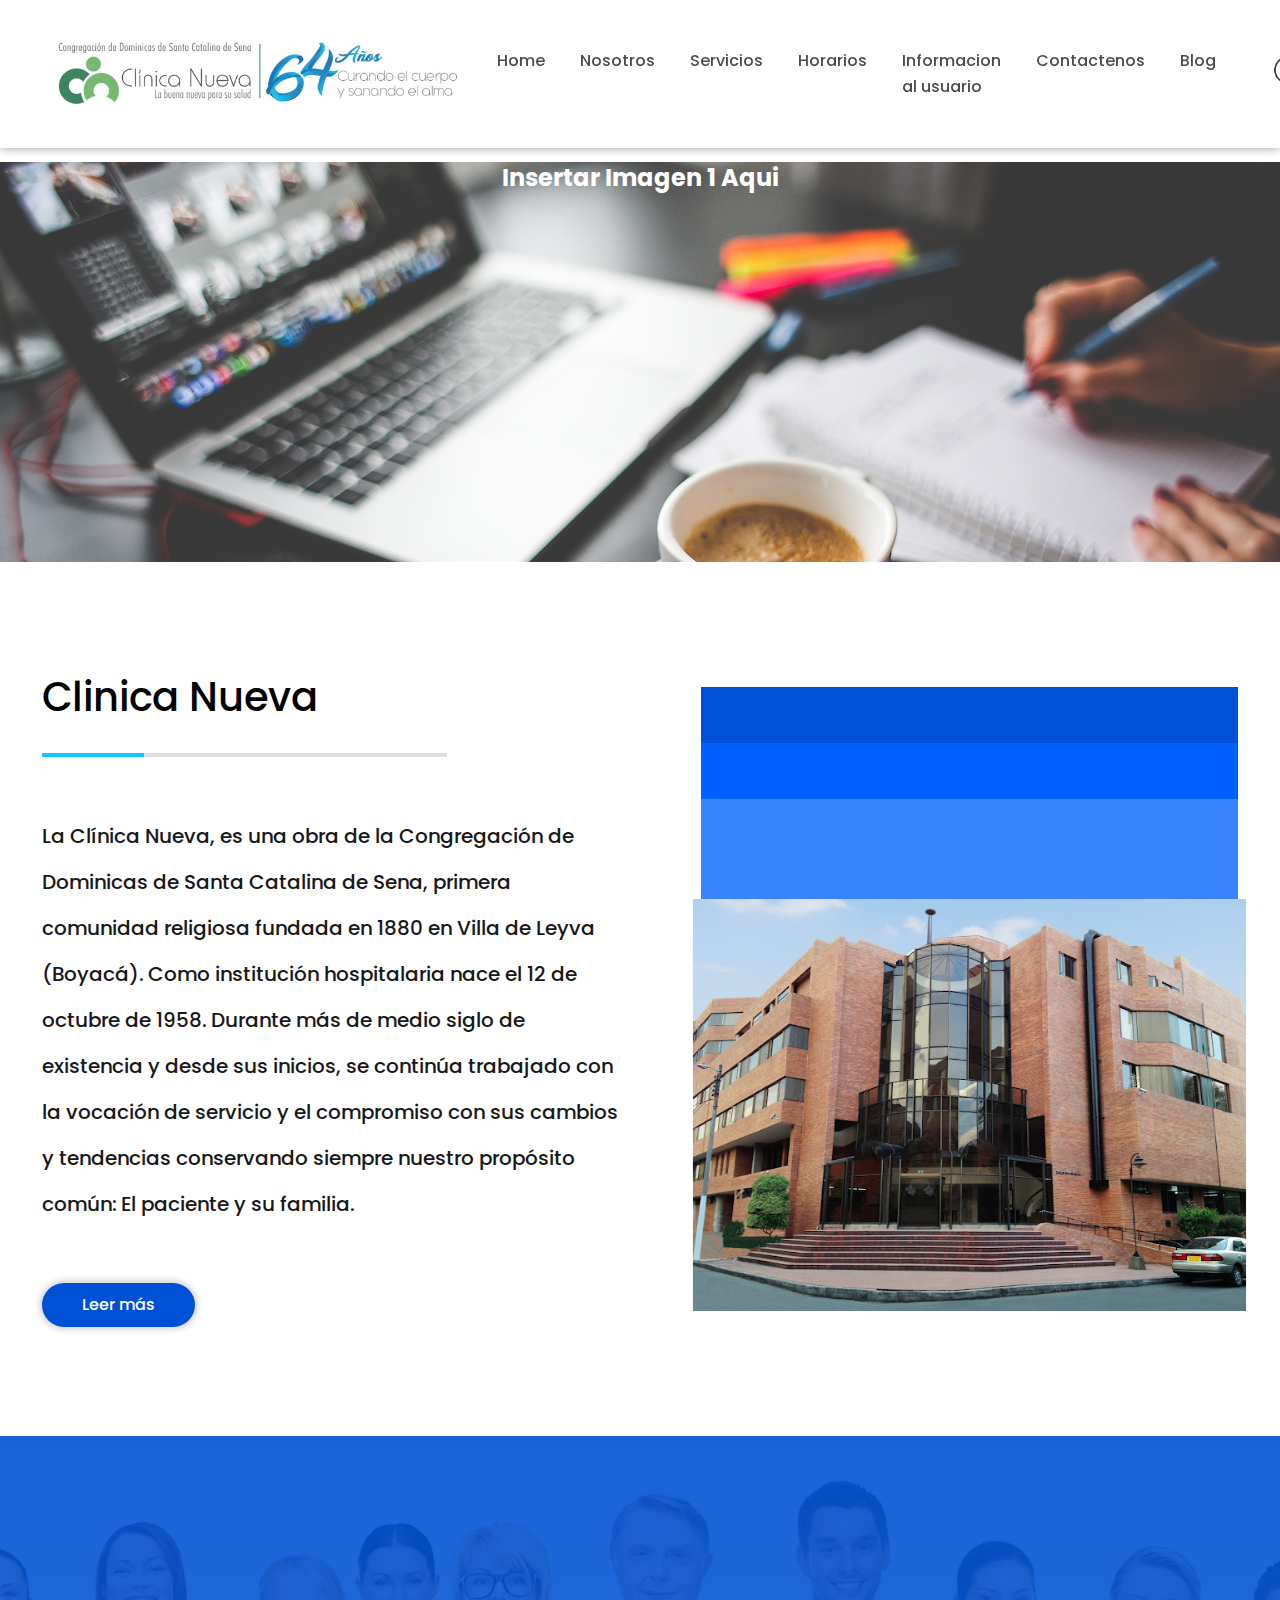
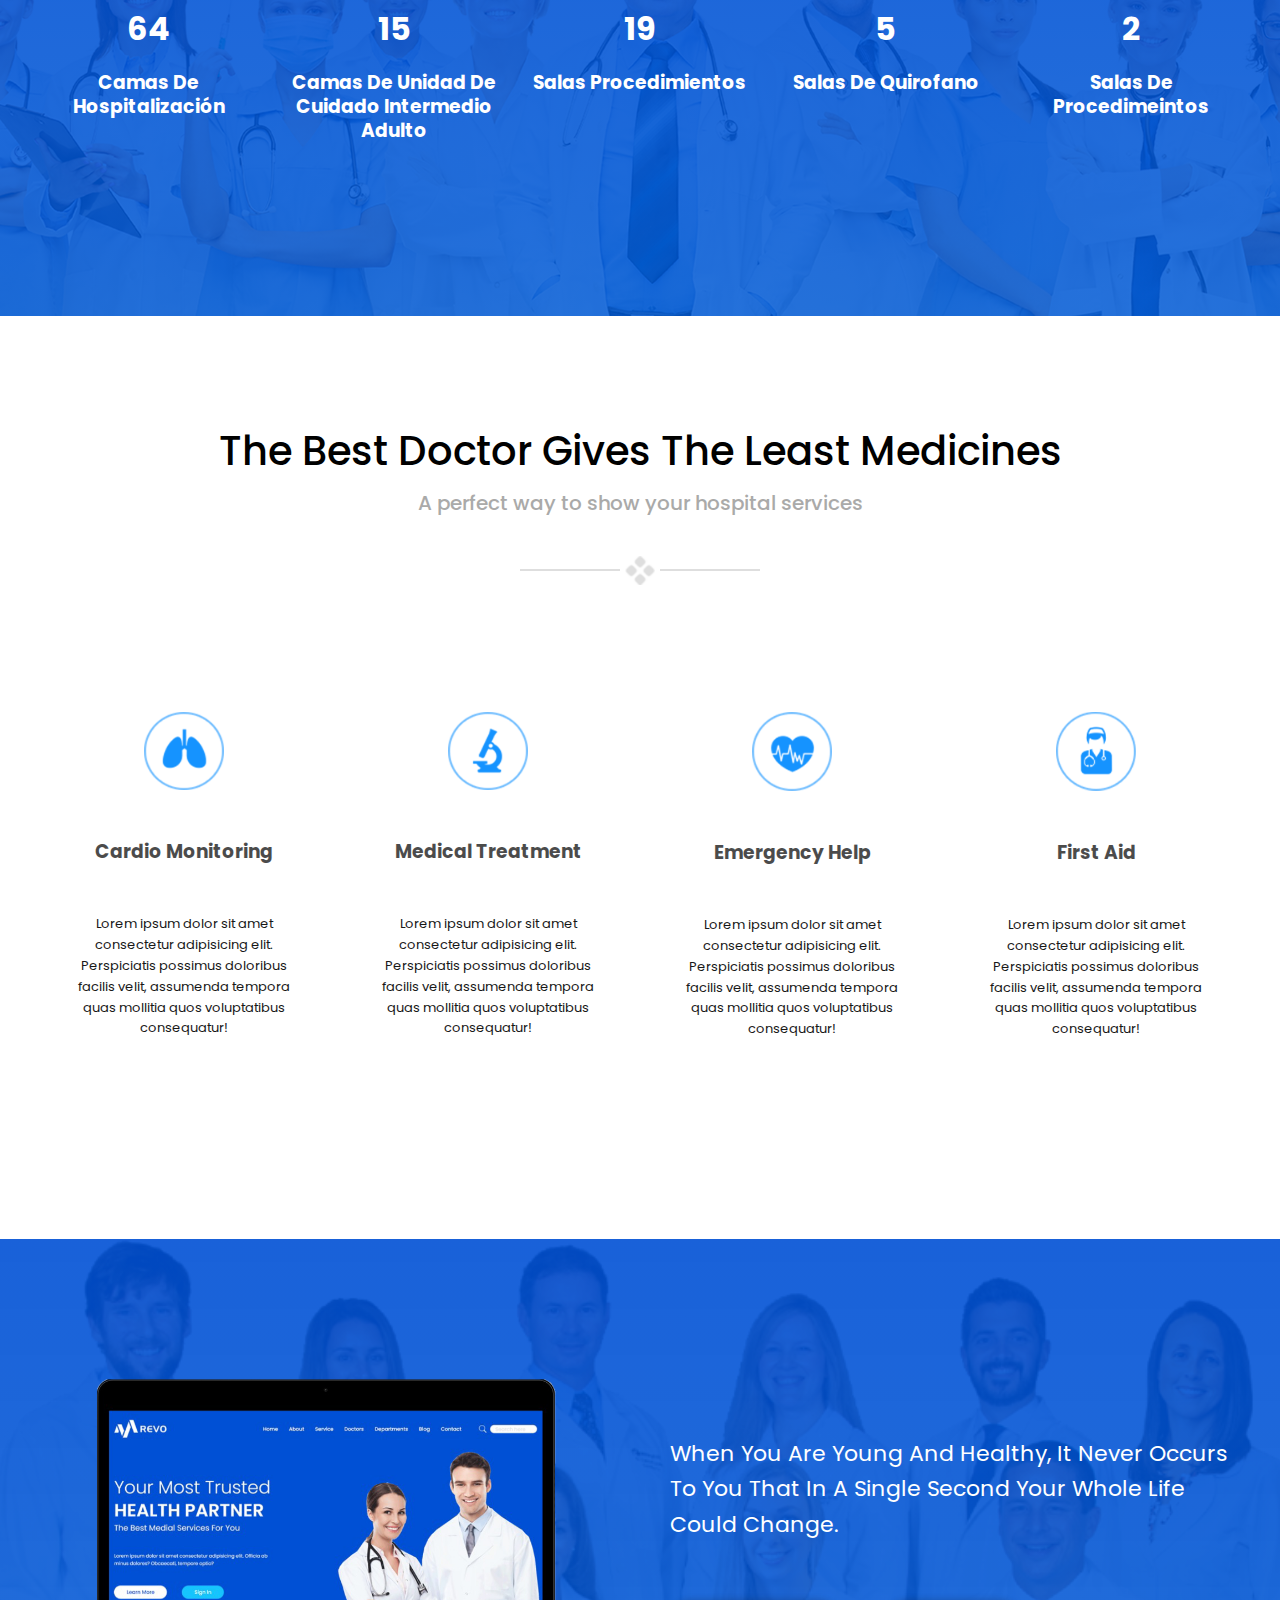
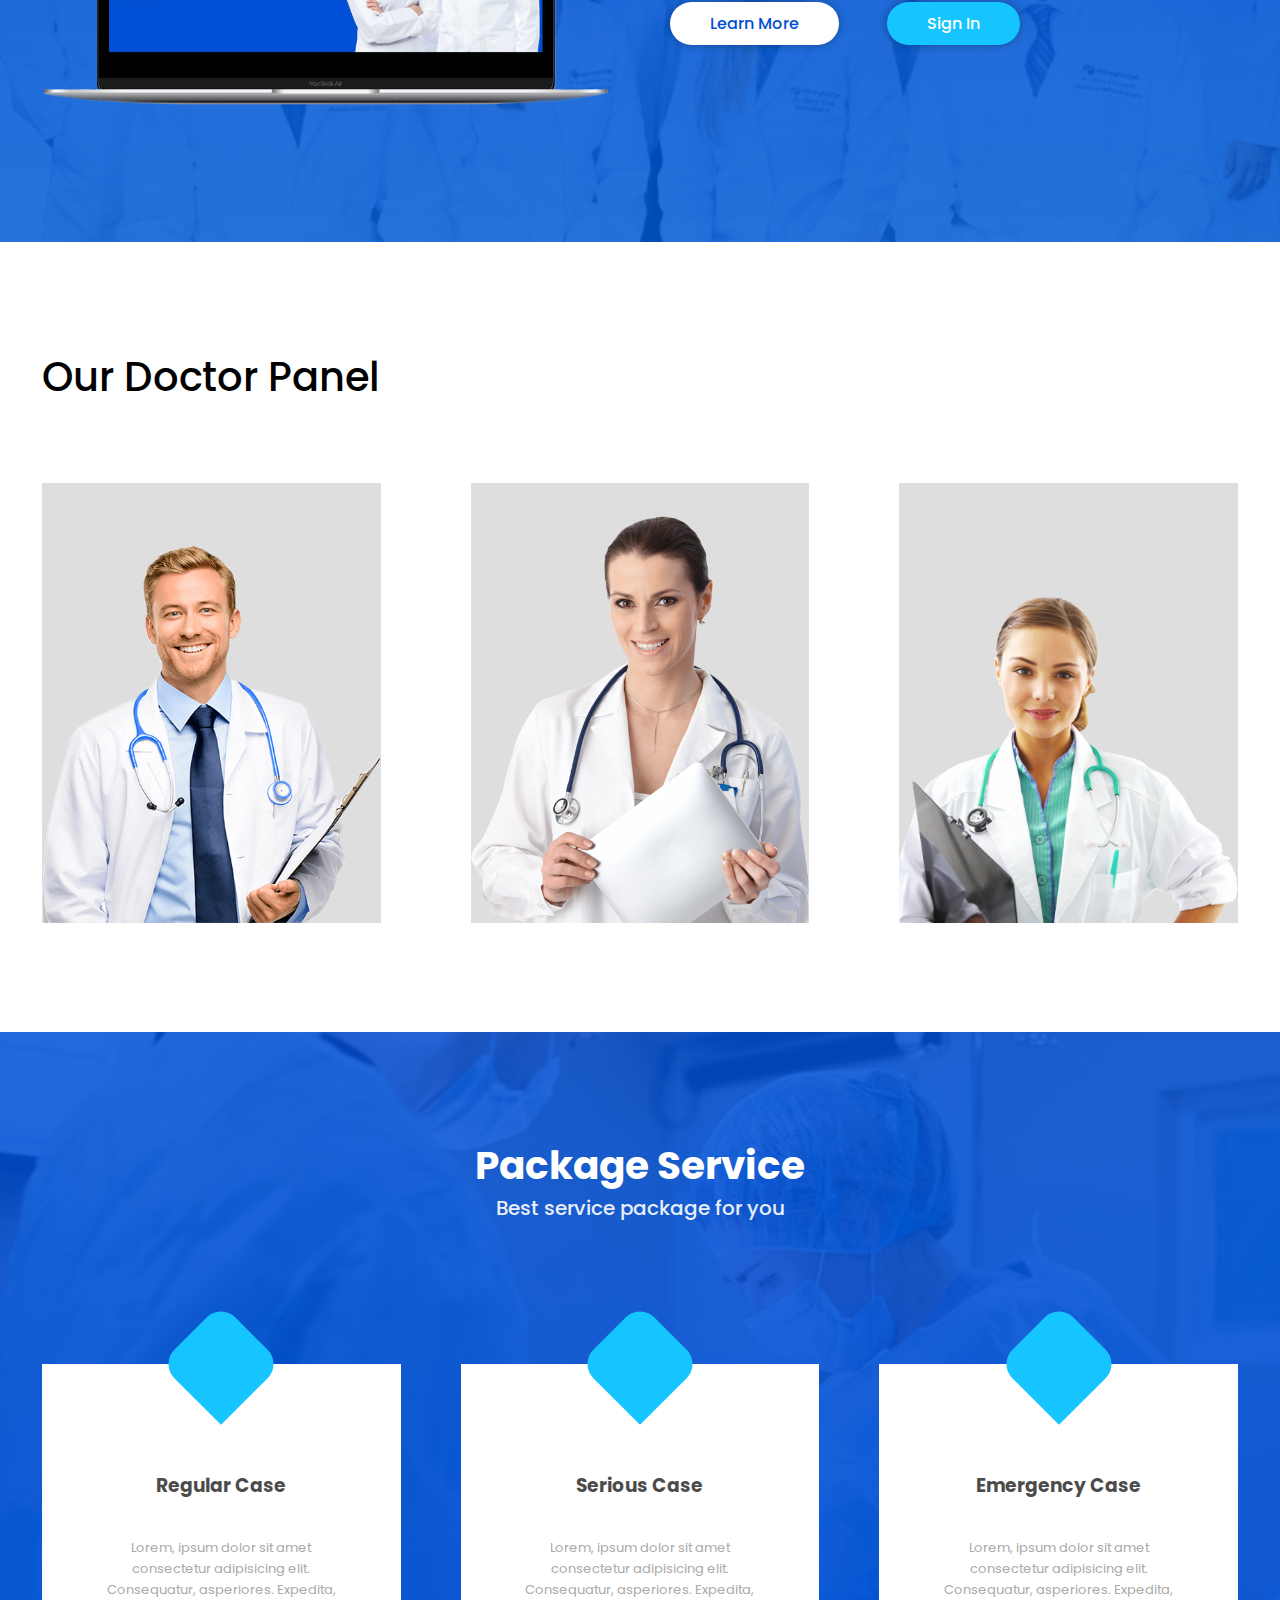
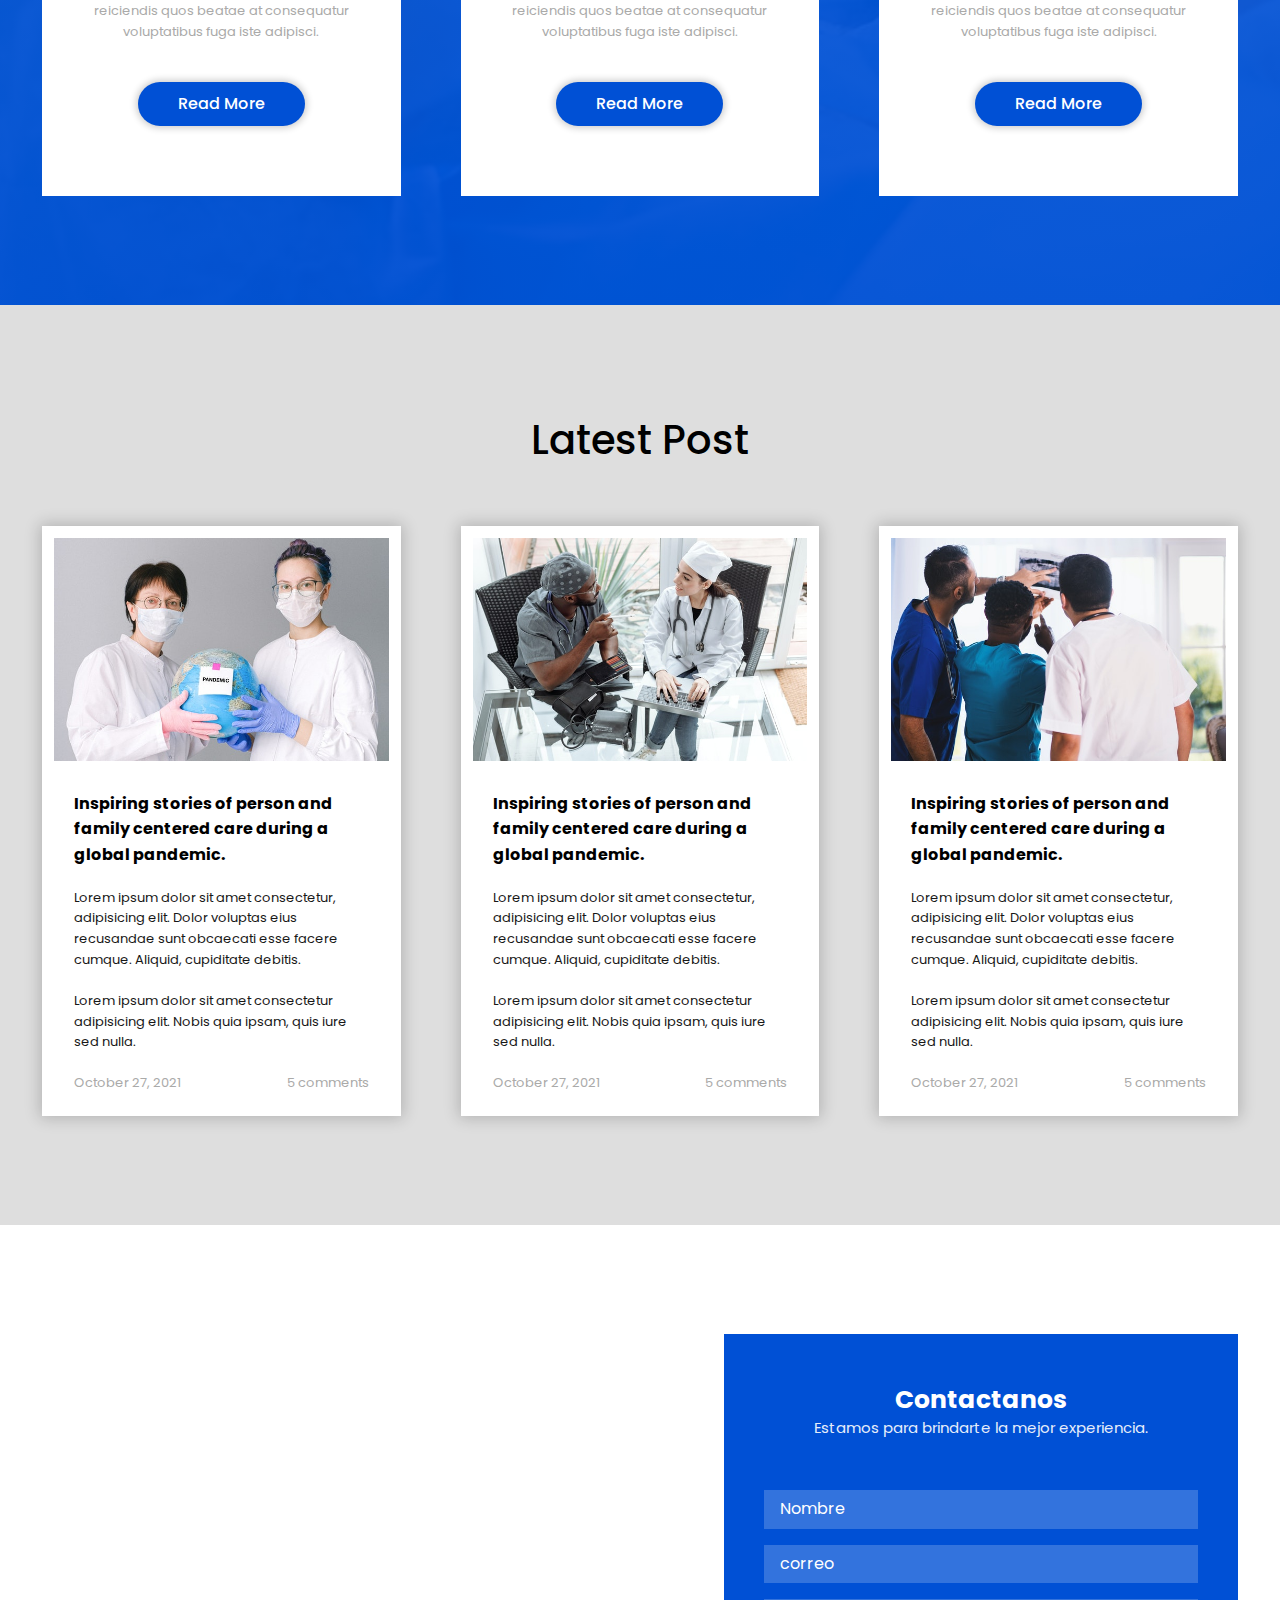
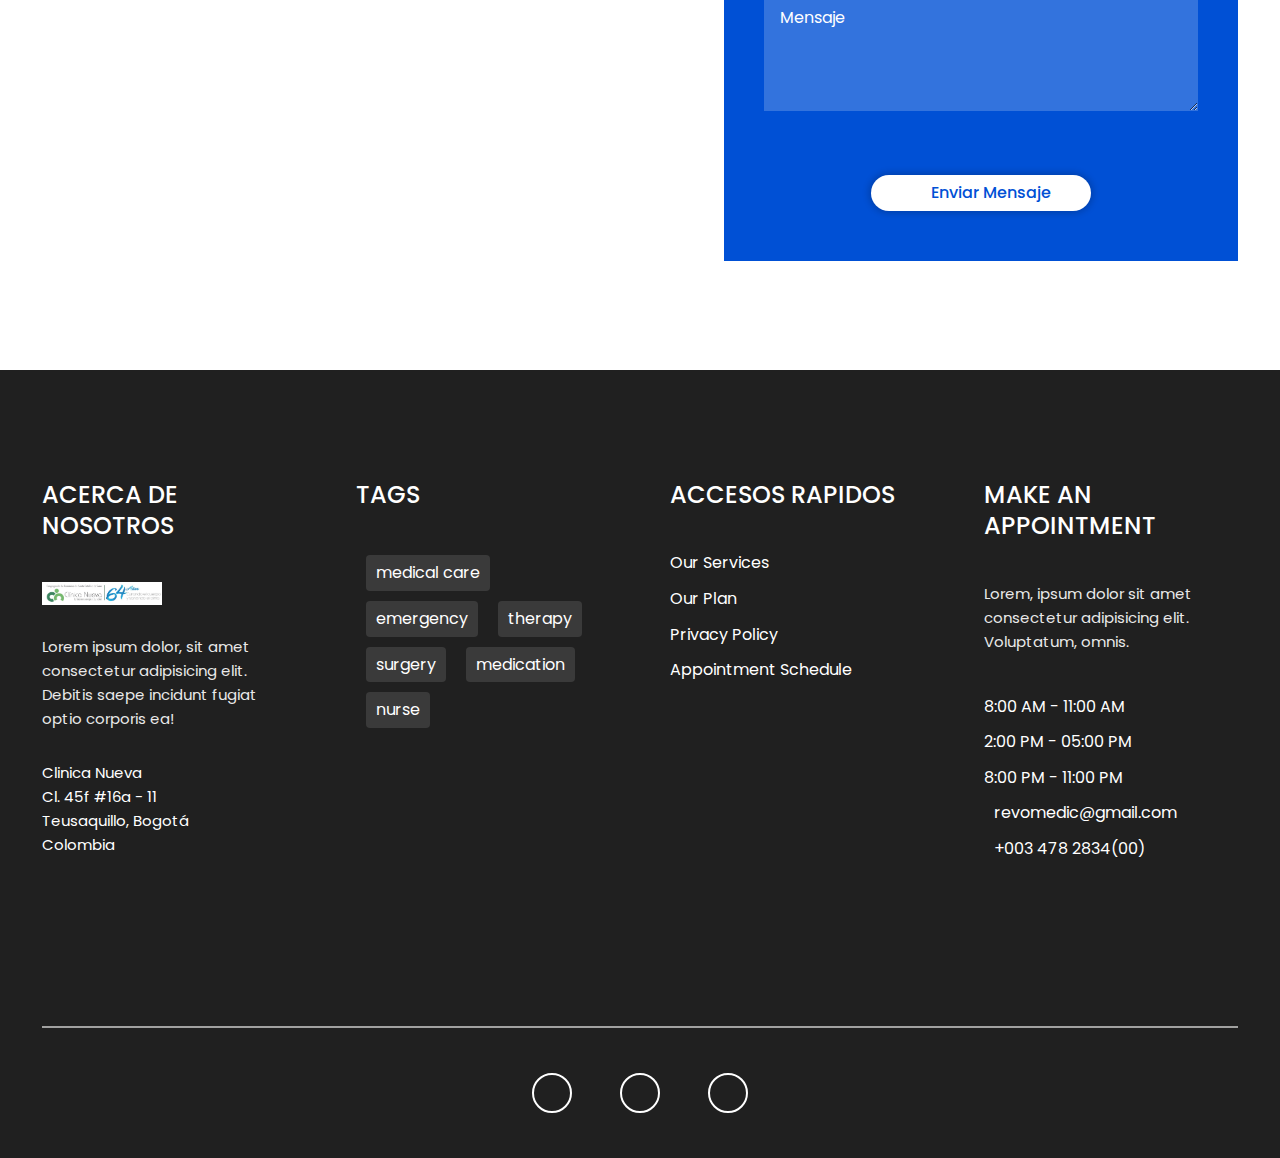
==== index.html @ 18e38b53 "0.2" ====
<!DOCTYPE html>
<html lang="en">

<head>
    <meta charset="UTF-8">
    <meta http-equiv="X-UA-Compatible" content="IE=edge">
    <meta name="viewport" content="width=device-width, initial-scale=1.0">
    <title>Clinica Nueva</title>
    <!-- Fuentes -->
    <link rel="stylesheet" href="https://cdnjs.cloudflare.com/ajax/libs/font-awesome/6.0.0-beta2/css/all.min.css"
        integrity="sha512-YWzhKL2whUzgiheMoBFwW8CKV4qpHQAEuvilg9FAn5VJUDwKZZxkJNuGM4XkWuk94WCrrwslk8yWNGmY1EduTA=="
        crossorigin="anonymous" referrerpolicy="no-referrer" />
    <!-- normalize css -->
    <link rel="stylesheet" href="css/normalize.css">
    <!-- custom css -->
    <link rel="stylesheet" href="css/main.css">
</head>

<body>


    <!-- header -->
    <header class="header bg-white">

        <nav class="navbar bg-white">
            <div class="container flex">
                <a href="index.html" class="navbar-brand">
                    <img src="images/logo.png" alt="Logo Clinica">
                </a>
                <button type="button" class="navbar-show-btn">
                    <img src="images/ham-menu-icon.png">
                </button>

                <div class="navbar-collapse bg-blue">
                    <button type="button" class="navbar-hide-btn">
                        <svg xmlns="http://www.w3.org/2000/svg" class="icon icon-tabler icon-tabler-axis-x" width="60" height="60" viewBox="0 0 24 24" stroke-width="1.5" stroke="#ffffff" fill="none" stroke-linecap="round" stroke-linejoin="round">
                            <path stroke="none" d="M0 0h24v24H0z" fill="none"/>
                            <path d="M4 13v.01" />
                            <path d="M4 9v.01" />
                            <path d="M4 5v.01" />
                            <path d="M17 20l3 -3l-3 -3" />
                            <path d="M4 17h16" />
                          </svg>
                    </button>
                    <ul class="navbar-nav">
                        <li class="nav-item">
                            <a href="#" class="nav-link">Home</a>
                        </li>
                        <li class="nav-item">
                            <a href="#" class="nav-link">Nosotros</a>
                        </li>
                        <li class="nav-item">
                            <a href="#" class="nav-link">Servicios</a>
                        </li>
                        <li class="nav-item">
                            <a href="#" class="nav-link">Horarios</a>
                        </li>
                        <li class="nav-item">
                            <a href="#" class="nav-link">Informacion al usuario</a>
                        </li>
                        <li class="nav-item">
                            <a href="#" class="nav-link">Contactenos</a>
                        </li>
                        <li class="nav-item">
                            <a href="#" class="nav-link">Blog</a>
                        </li>
                    </ul>
                    <div class="search-bar">
                        <form>
                            <div class="search-bar-box flex">
                                <span class="search-icon flex">
                                    <img src="images/search-icon-dark.png">
                                </span>
                                <input type="search" class="search-control" placeholder="Buscar">
                            </div>
                        </form>
                    </div>
                </div>
            </div>
        </nav>

        <div class="header-inner text-white text-center">
            <div id="slider">
                <div id="contenedor_s">
                    <div id="imagen1">
                        <div class="fondo-slider"></div>
                        <h2>Insertar imagen 1 aqui</h2>
                    </div>
                    <div id="imagen2">
                        <div class="fondo-slider"></div>
                        <h2>Insertar imagen 2 aqui</h2>
                    </div>
                    <div id="imagen3">
                        <div class="fondo-slider"></div>
                        <h2>Insertar imagen 3 aqui</h2>
                    </div>
                </div>
            </div>
        </div>
    </header>
    <!-- end of header -->

    <main>
        <!-- about section -->
        <section id="about" class="about py">
            <div class="about-inner">
                <div class="container grid">
                    <div class="about-left text-center">
                        <div class="section-head">
                            <h2>Clinica Nueva</h2>
                            <div class="border-line"></div>
                        </div>
                        <p class="text text-lg">La Clínica Nueva, es una obra de la Congregación de Dominicas de Santa
                            Catalina de Sena, primera comunidad religiosa fundada en 1880 en Villa de Leyva (Boyacá).
                            Como institución hospitalaria nace el 12 de octubre de 1958. Durante más de medio siglo de
                            existencia y desde sus inicios, se continúa trabajado con la vocación de servicio y el
                            compromiso con sus cambios y tendencias conservando siempre nuestro propósito común: El
                            paciente y su familia.</p>
                        <a href="#" class="btn btn-blue">Leer más</a>
                    </div>
                    <div class="about-right flex">
                        <div class="img">
                            <img src="images/clinicafoto.jpg">
                        </div>
                    </div>
                </div>
            </div>
        </section>
        <!-- end of about section -->

        <!-- banner one -->
        <section id="banner-one" class="banner-one text-center">
            <div class="info-capacidad container text-white grid">
                <div>
                    <h1>64</h1>
                    <h3>Camas de hospitalización</h3>
                </div>
                <div>
                    <h1>15</h1>
                    <h3>Camas de unidad de cuidado intermedio adulto</h3>
                </div>
                <div>
                    <h1>19</h1>
                    <h3>Salas procedimientos</h3>
                </div>
                <div>
                    <h1>5</h1>
                    <h3>Salas de quirofano</h3>
                </div>
                <div>
                    <h1>2</h1>
                    <h3>Salas de procedimeintos</h3>
                </div>

            </div>
        </section>
        <!-- end of banner one -->

        <!-- services section -->
        <section id="services" class="services py">
            <div class="container">
                <div class="section-head text-center">
                    <h2 class="lead">The Best Doctor gives the least medicines</h2>
                    <p class="text text-lg">A perfect way to show your hospital services</p>
                    <div class="line-art flex">
                        <div></div>
                        <img src="images/4-dots.png">
                        <div></div>
                    </div>
                </div>
                <div class="services-inner text-center grid">
                    <article class="service-item">
                        <div class="icon">
                            <img src="images/service-icon-1.png">
                        </div>
                        <h3>Cardio Monitoring</h3>
                        <p class="text text-sm">Lorem ipsum dolor sit amet consectetur adipisicing elit. Perspiciatis
                            possimus doloribus facilis velit, assumenda tempora quas mollitia quos voluptatibus
                            consequatur!</p>
                    </article>

                    <article class="service-item">
                        <div class="icon">
                            <img src="images/service-icon-2.png">
                        </div>
                        <h3>Medical Treatment</h3>
                        <p class="text text-sm">Lorem ipsum dolor sit amet consectetur adipisicing elit. Perspiciatis
                            possimus doloribus facilis velit, assumenda tempora quas mollitia quos voluptatibus
                            consequatur!</p>
                    </article>

                    <article class="service-item">
                        <div class="icon">
                            <img src="images/service-icon-3.png">
                        </div>
                        <h3>Emergency Help</h3>
                        <p class="text text-sm">Lorem ipsum dolor sit amet consectetur adipisicing elit. Perspiciatis
                            possimus doloribus facilis velit, assumenda tempora quas mollitia quos voluptatibus
                            consequatur!</p>
                    </article>

                    <article class="service-item">
                        <div class="icon">
                            <img src="images/service-icon-4.png">
                        </div>
                        <h3>First Aid</h3>
                        <p class="text text-sm">Lorem ipsum dolor sit amet consectetur adipisicing elit. Perspiciatis
                            possimus doloribus facilis velit, assumenda tempora quas mollitia quos voluptatibus
                            consequatur!</p>
                    </article>
                </div>
            </div>
        </section>
        <!-- end of services section -->

        <!-- banner two section -->
        <section id="banner-two" class="banner-two text-center">
            <div class="container grid">
                <div class="banner-two-left">
                    <img src="images/banner-2-img.png">
                </div>
                <div class="banner-two-right">
                    <p class="lead text-white">When you are young and healthy, it never occurs to you that in a single
                        second your whole life could change.</p>
                    <div class="btn-group">
                        <a href="#" class="btn btn-white">Learn More</a>
                        <a href="#" class="btn btn-light-blue">Sign In</a>
                    </div>
                </div>
            </div>
        </section>
        <!-- end of banner two section -->

        <!-- doctors section -->
        <section id="doc-panel" class="doc-panel py">
            <div class="container">
                <div class="section-head">
                    <h2>Our Doctor Panel</h2>
                </div>

                <div class="doc-panel-inner grid">
                    <div class="doc-panel-item">
                        <div class="img flex">
                            <img src="images/doc-1.png" alt="doctor image">
                            <div class="info text-center bg-blue text-white flex">
                                <p class="lead">samuel goe</p>
                                <p class="text-lg">Medicine</p>
                            </div>
                        </div>
                    </div>

                    <div class="doc-panel-item">
                        <div class="img flex">
                            <img src="images/doc-2.png" alt="doctor image">
                            <div class="info text-center bg-blue text-white flex">
                                <p class="lead">elizabeth ira</p>
                                <p class="text-lg">Cardiology</p>
                            </div>
                        </div>
                    </div>

                    <div class="doc-panel-item">
                        <div class="img flex">
                            <img src="images/doc-3.png" alt="doctor image">
                            <div class="info text-center bg-blue text-white flex">
                                <p class="lead">tanya collins</p>
                                <p class="text-lg">Medicine</p>
                            </div>
                        </div>
                    </div>
                </div>
            </div>
        </section>
        <!-- end of doctors section -->

        <!-- package services section -->
        <section id="package-service" class="package-service py text-center">
            <div class="container">
                <div class="package-service-head text-white">
                    <h2>Package Service</h2>
                    <p class="text text-lg">Best service package for you</p>
                </div>
                <div class="package-service-inner grid">
                    <div class="package-service-item bg-white">
                        <div class="icon flex">
                            <i class="fas fa-phone fa-2x"></i>
                        </div>
                        <h3>Regular Case</h3>
                        <p class="text text-sm">Lorem, ipsum dolor sit amet consectetur adipisicing elit. Consequatur,
                            asperiores. Expedita, reiciendis quos beatae at consequatur voluptatibus fuga iste adipisci.
                        </p>
                        <a href="#" class="btn btn-blue">Read More</a>
                    </div>

                    <div class="package-service-item bg-white">
                        <div class="icon flex">
                            <i class="fas fa-calendar-alt fa-2x"></i>
                        </div>
                        <h3>Serious Case</h3>
                        <p class="text text-sm">Lorem, ipsum dolor sit amet consectetur adipisicing elit. Consequatur,
                            asperiores. Expedita, reiciendis quos beatae at consequatur voluptatibus fuga iste adipisci.
                        </p>
                        <a href="#" class="btn btn-blue">Read More</a>
                    </div>

                    <div class="package-service-item bg-white">
                        <div class="icon flex">
                            <i class="fas fa-comments fa-2x"></i>
                        </div>
                        <h3>Emergency Case</h3>
                        <p class="text text-sm">Lorem, ipsum dolor sit amet consectetur adipisicing elit. Consequatur,
                            asperiores. Expedita, reiciendis quos beatae at consequatur voluptatibus fuga iste adipisci.
                        </p>
                        <a href="#" class="btn btn-blue">Read More</a>
                    </div>
                </div>
            </div>
        </section>
        <!-- end of package services section -->

        <!-- posts section -->
        <section id="posts" class="posts py">
            <div class="container">
                <div class="section-head">
                    <h2>Latest Post</h2>
                </div>
                <div class="posts-inner grid">
                    <article class="post-item bg-white">
                        <div class="img">
                            <img src="images/post-1.jpg">
                        </div>
                        <div class="content">
                            <h4>Inspiring stories of person and family centered care during a global pandemic.</h4>
                            <p class="text text-sm">Lorem ipsum dolor sit amet consectetur, adipisicing elit. Dolor
                                voluptas eius recusandae sunt obcaecati esse facere cumque. Aliquid, cupiditate debitis.
                            </p>
                            <p class="text text-sm">Lorem ipsum dolor sit amet consectetur adipisicing elit. Nobis quia
                                ipsam, quis iure sed nulla.</p>
                            <div class="info flex">
                                <small class="text text-sm"><i class="fas fa-clock"></i> October 27, 2021</small>
                                <small class="text text-sm"><i class="fas fa-comment"></i> 5 comments</small>
                            </div>
                        </div>
                    </article>

                    <article class="post-item bg-white">
                        <div class="img">
                            <img src="images/post-2.jpg">
                        </div>
                        <div class="content">
                            <h4>Inspiring stories of person and family centered care during a global pandemic.</h4>
                            <p class="text text-sm">Lorem ipsum dolor sit amet consectetur, adipisicing elit. Dolor
                                voluptas eius recusandae sunt obcaecati esse facere cumque. Aliquid, cupiditate debitis.
                            </p>
                            <p class="text text-sm">Lorem ipsum dolor sit amet consectetur adipisicing elit. Nobis quia
                                ipsam, quis iure sed nulla.</p>
                            <div class="info flex">
                                <small class="text text-sm"><i class="fas fa-clock"></i> October 27, 2021</small>
                                <small class="text text-sm"><i class="fas fa-comment"></i> 5 comments</small>
                            </div>
                        </div>
                    </article>

                    <article class="post-item bg-white">
                        <div class="img">
                            <img src="images/post-3.jpg">
                        </div>
                        <div class="content">
                            <h4>Inspiring stories of person and family centered care during a global pandemic.</h4>
                            <p class="text text-sm">Lorem ipsum dolor sit amet consectetur, adipisicing elit. Dolor
                                voluptas eius recusandae sunt obcaecati esse facere cumque. Aliquid, cupiditate debitis.
                            </p>
                            <p class="text text-sm">Lorem ipsum dolor sit amet consectetur adipisicing elit. Nobis quia
                                ipsam, quis iure sed nulla.</p>
                            <div class="info flex">
                                <small class="text text-sm"><i class="fas fa-clock"></i> October 27, 2021</small>
                                <small class="text text-sm"><i class="fas fa-comment"></i> 5 comments</small>
                            </div>
                        </div>
                    </article>
                </div>
            </div>
        </section>
        <!-- end of posts section -->

        <!-- contact section -->
        <section id="contact" class="contact py">
            <div class="container grid">
                <div class="contact-left">
                    <iframe src="https://www.google.com/maps/embed?pb=!1m18!1m12!1m3!1d703.0010416188172!2d-74.07105067546958!3d4.634288171042001!2m3!1f0!2f0!3f0!3m2!1i1024!2i768!4f13.1!3m3!1m2!1s0x8e3f9a2e7e241aa3%3A0x66b2ec0e470ff23b!2sCl.%2045f%20%2316a%20-%2011%2C%20Teusaquillo%2C%20Bogot%C3%A1%2C%20Cundinamarca!5e0!3m2!1ses!2sco!4v1678193508503!5m2!1ses!2sco" width="600" height="450" style="border:0;" allowfullscreen="" loading="lazy" referrerpolicy="no-referrer-when-downgrade"></iframe>
                </div>
                <div class="contact-right text-white text-center bg-blue">
                    <div class="contact-head">
                        <h3 class="lead">Contactanos</h3>
                        <p class="text text-md">Estamos para brindarte la mejor experiencia.</p>
                    </div>
                    <form>
                        <div class="form-element">
                            <input type="text" class="form-control" placeholder="Nombre">
                        </div>
                        <div class="form-element">
                            <input type="email" class="form-control" placeholder="correo">
                        </div>
                        <div class="form-element">
                            <textarea rows="5" placeholder="Mensaje" class="form-control"></textarea>
                        </div>
                        <button type="submit" class="btn btn-white btn-submit">
                            <i class="fas fa-arrow-right"></i> Enviar Mensaje
                        </button>
                    </form>
                </div>
            </div>
        </section>
        <!-- end of contact section -->
    </main>

    <!-- footer  -->
    <footer id="footer" class="footer text-center">
        <div class="container">
            <div class="footer-inner text-white py grid">
                <div class="footer-item">
                    <h3 class="footer-head">Acerca de nosotros</h3>
                    <div class="icon">
                        <img src="images/logo.png">
                    </div>
                    <p class="text text-md">Lorem ipsum dolor, sit amet consectetur adipisicing elit. Debitis saepe
                        incidunt fugiat optio corporis ea!</p>
                    <address>
                        Clinica Nueva <br>
                        Cl. 45f #16a - 11<br>
                        Teusaquillo, Bogotá <br>
                        Colombia
                    </address>
                </div>

                <div class="footer-item">
                    <h3 class="footer-head">tags</h3>
                    <ul class="tags-list flex">
                        <li>medical care</li>
                        <li>emergency</li>
                        <li>therapy</li>
                        <li>surgery</li>
                        <li>medication</li>
                        <li>nurse</li>
                    </ul>
                </div>

                <div class="footer-item">
                    <h3 class="footer-head">Accesos rapidos</h3>
                    <ul>
                        <li><a href="#" class="text-white">Our Services</a></li>
                        <li><a href="#" class="text-white">Our Plan</a></li>
                        <li><a href="#" class="text-white">Privacy Policy</a></li>
                        <li><a href="#" class="text-white">Appointment Schedule</a></li>
                    </ul>
                </div>

                <div class="footer-item">
                    <h3 class="footer-head">make an appointment</h3>
                    <p class="text text-md">Lorem, ipsum dolor sit amet consectetur adipisicing elit. Voluptatum, omnis.
                    </p>
                    <ul class="appointment-info">
                        <li>8:00 AM - 11:00 AM</li>
                        <li>2:00 PM - 05:00 PM</li>
                        <li>8:00 PM - 11:00 PM</li>
                        <li>
                            <i class="fas fa-envelope"></i>
                            <span>revomedic@gmail.com</span>
                        </li>
                        <li>
                            <i class="fas fa-phone"></i>
                            <span>+003 478 2834(00)</span>
                        </li>
                    </ul>
                </div>
            </div>

            <div class="footer-links">
                <ul class="flex">
                    <li><a href="#" class="text-white flex"> <i class="fab fa-facebook-f"></i></a></li>
                    <li><a href="#" class="text-white flex"> <i class="fab fa-twitter"></i></a></li>
                    <li><a href="#" class="text-white flex"> <i class="fab fa-linkedin"></i></a></li>
                </ul>
            </div>
        </div>
    </footer>
    <!-- end of footer  -->


    <!-- custom js -->
    <script src="js/script.js"></script>
</body>

</html>
---- css/main.css ----
@import url('https://fonts.googleapis.com/css2?family=Poppins:wght@200;300;400;500;600;700;800;900&display=swap');

/* variables */
:root {
    --fros-blue-color: #0050d5;
    --light-blue-color: #16c5ff;
    --dark-color: #202020;
    --light-gray: #dedede;
    --dark-gray: #a1a1a0;
    --light-color: #fff;
    --poppins-font: 'Poppins', sans-serif;
    --transition: all 0.3s ease-in-out;
    --box-shadow: 0 0 15px 2px rgba(0, 0, 0, 0.2) !important;
}

/* some resets */
* {
    padding: 0;
    margin: 0;
    -webkit-box-sizing: border-box;
    box-sizing: border-box;
}

html {
    font-size: 10px;
}

body {
    font-size: 1.6rem;
    line-height: 1.6;
    font-family: var(--poppins-font);
}

img {
    width: 100%;
    display: block;
}

ul {
    list-style: none;
}

a {
    text-decoration: none;
    color: var(--dark-color);
}

.bg-blue {
    background-color: var(--fros-blue-color);
}

.bg-white {
    background-color: var(--light-color);
}

.text-blue {
    color: var(--fros-blue-color);
}

.text-white {
    color: var(--light-color);
}

/* button */
.btn,
button {
    border: none;
    cursor: pointer;
}

.btn {
    padding: .9rem 4rem;
    border-radius: 3rem;
    display: inline-block;
    background-color: var(--light-color);
    font-weight: 500;
    -webkit-box-shadow: 0 0 7px 2px rgba(0, 0, 0, 0.2);
    box-shadow: 0 0 7px 2px rgba(0, 0, 0, 0.2);
    -webkit-transition: var(--transition);
    -o-transition: var(--transition);
    transition: var(--transition);
}

.btn-white {
    color: var(--fros-blue-color);
}

.btn-light-blue {
    background-color: var(--light-blue-color);
    color: var(--light-color);
}

.btn-blue {
    background-color: var(--fros-blue-color);
    color: var(--light-color);
}

.btn-group {
    display: -webkit-box;
    display: -ms-flexbox;
    display: flex;
    -ms-flex-wrap: wrap;
    flex-wrap: wrap;
    -webkit-box-align: center;
    -ms-flex-align: center;
    align-items: center;
}

.btn-group .btn {
    width: 100%;
}

.btn-group .btn:first-child {
    margin-bottom: 2rem;
}

.btn:hover {
    -webkit-box-shadow: var(--box-shadow);
    box-shadow: var(--box-shadow);
}

.container {
    max-width: 95vw;
    margin: 0 auto;
    padding: 0 1rem;
}

.flex {
    display: -webkit-box;
    display: -ms-flexbox;
    display: flex;
    -webkit-box-align: center;
    -ms-flex-align: center;
    align-items: center;
    -webkit-box-pack: center;
    -ms-flex-pack: center;
    justify-content: center;
}

.grid {
    display: grid;
}

input {
    outline: 0;
}

.lead {
    font-size: 25px;
    text-transform: capitalize;
}

h1,
h2,
h3 {
    text-transform: capitalize;
    margin-top: 0;
    line-height: 1.3;
}

.text {
    opacity: 0.9;
}

.text-md {
    font-size: 1.5rem;
}

.text-lg {
    font-size: 2rem;
    font-weight: 500;
}

.text-sm {
    font-size: 1.3rem;
}

.py {
    padding: 10.9rem 0;
}

.text-center {
    text-align: center;
}

/* header */
.header {
    min-height: 10vh;
}

.navbar {
    position: fixed;
    top: 0;
    left: 0;
    width: 100%;
    padding: 3.2rem 0;
    box-shadow: 0 0.1px 10px rgba(0, 0, 0, 0.4);
    z-index: 999;
}

.navbar .container {
    -webkit-box-pack: justify;
    -ms-flex-pack: justify;
    justify-content: space-between;
}

.navbar-brand img {
    width: 420px;
}

.navbar-show-btn,
.navbar-hide-btn {
    background-color: transparent;
    width: 30px;
    -webkit-transition: var(--transition);
    -o-transition: var(--transition);
    transition: var(--transition);
}

button[class ^=navbar]:hover {
    -webkit-transform: scale(1.1);
    -ms-transform: scale(1.1);
    transform: scale(1.1);
}


.navbar-collapse {
    position: fixed;
    top: 0;
    right: 0;
    width: 100%;
    height: 100%;
    opacity: 0.8;
    padding: 15rem 3rem;
    display: -webkit-box;
    display: -ms-flexbox;
    display: flex;
    -webkit-box-orient: vertical;
    -webkit-box-direction: normal;
    -ms-flex-direction: column;
    flex-direction: column;
    -webkit-box-pack: justify;
    -ms-flex-pack: justify;
    justify-content: space-between;
    -webkit-box-shadow: -3px 0 10px 4px rgba(0, 0, 0, 0.1);
    box-shadow: -3px 0 10px 4px rgba(0, 0, 0, 0.1);
    -webkit-transform: translateX(110%);
    -ms-transform: translateX(110%);
    transform: translateX(110%);
    -webkit-transition: var(--transition);
    -o-transition: var(--transition);
    transition: var(--transition);
    z-index: 1000;
}

/* navbar show class */
.navbar-show {
    -webkit-transform: translateX(0);
    -ms-transform: translateX(0);
    transform: translateX(0);
}

.navbar-hide-btn {
    position: absolute;
    justify-content: center;
   
    top: 4.6rem;
}

.nav-item {
    margin: 1.4rem 0;
}

.nav-link {
    opacity: 0.95;
    color: var(--light-color);
    font-weight: 700;
    -webkit-transition: var(--transition);
    -o-transition: var(--transition);
    transition: var(--transition);
    display: inline-block;
}

.nav-link:hover {
    opacity: 1;
    color: var(--light-color);
    -webkit-transform: translateX(10px);
    -ms-transform: translateX(10px);
    transform: translateX(10px);
}

.search-icon {
    display: block;
    width: 40px;
    margin-right: 1rem;
}

.search-control::-webkit-input-placeholder {
    color: var(--light-blue-color);
}

.search-control::-moz-placeholder {
    color: var(--light-blue-color);
}

.search-control:-ms-input-placeholder {
    color: var(--fros-blue-color);
}

.search-control::-ms-input-placeholder {
    color: var(--fros-blue-color);
}

.search-control::placeholder {
    color: var(--fros-blue-color);
}

.search-control {
    height: 27px;
    width: 100%;
    border-radius: 1.9rem;
    border: 2px solid var(--light-gray);
    padding: 0 1.5rem;
}

/* header inner */
.header-inner {
    padding-top: 1rem;
}

.header-inner-left h1 {
    font-size: 4rem;
    font-weight: 300;
    margin-bottom: 0;
}

.header-inner-left h1 span {
    font-weight: 600;
    text-transform: uppercase;
}

.header-inner-left .lead {
    opacity: 0.9;
}

.header-inner-left .text {
    margin: 5.8rem 0;
    max-width: 500px;
    margin-right: auto;
    margin-left: auto;
}

.header-inner-left .btn-group {
    -webkit-box-pack: center;
    -ms-flex-pack: center;
    justify-content: center;
}

.header-inner-right {
    margin-top: 6rem;
}

.header-inner-right img {
    max-width: 500px;
    margin: 0 auto;
}

/* slider */
#slider {
  width: 100%;
  height: 400px;
  margin: auto;
  margin-top: 130px;
  background-color: #d2d2d4;
  overflow: hidden;
}

#contenedor_s {
  display: grid;
  width: 100%;
  grid-template-columns: 100% 100% 100%;
  animation-name: mover;
  animation-duration: 20s;
  animation-iteration-count: infinite;
}

#imagen1 {
  background-image: url('/images/banner-1.jpg');
  width: 100%;
  height: 500px;
  background-size: cover;
  background-position: center;
}

#imagen2 {
  background-image: url('/images/banner-2.jpg');
  width: 100%;
  height: 500px;
  background-size: cover;
  background-position: center;
}

#imagen3 {
  background-image: url('/images/banner-3.jpg');
  width: 100%;
  height: 500px;
  background-size: cover;
  background-position: center;
}

@keyframes mover {
  25% {
    margin-left: 0%;
  }
  28% {
    margin-left: -100%;
  }
  54% {
    margin-left: -100%;
  }
  58% {
    margin-left: -200%;
  }
  84% {
    margin-left: -200%;
  }
  90% {
    margin-left: -100%;
  }
  100% {
    margin-left: 0%;
  }
}

/* about section */
.section-head h2 {
    font-size: 4rem;
    font-weight: 500;
    margin-bottom: 3rem;
    text-align: center;
}

.border-line {
    height: .4rem;
    width: 100%;
    margin-right: auto;
    margin-left: auto;
    background-color: var(--light-gray);
    position: relative;
}

.border-line::after {
    content: "";
    position: absolute;
    top: 0;
    left: 50%;
    -webkit-transform: translateX(-50%);
    -ms-transform: translateX(-50%);
    transform: translateX(-50%);
    height: 100%;
    width: 102px;
    background-color: var(--light-blue-color);
}

.about-left {
    margin-bottom: 6rem;
}

.about-right {
    margin-top: 16.8rem;
}

.about-left .text {
    margin: 5.6rem 0;
    line-height: 2.3;
}

.about .btn-white {
    color: var(--dark-gray);
}

.about-right .img {
    width: 100%;
    background-color: #3983fe;
    max-width: 537px;
    position: relative;
}

.about-right .img img {
    padding-top: 10rem;
    -webkit-transform: scaleX(1.03);
    -ms-transform: scaleX(1.03);
    transform: scaleX(1.03);
}

.about-right .img::after,
.about-right .img::before {
    content: "";
    position: absolute;
    width: 100%;
    height: 100%;
}

.about-right .img::after {
    top: -56px;
    left: 0;
    background-color: #0060ff;
    z-index: -1;
}

.about-right .img::before {
    top: -112px;
    left: 0;
    background-color: var(--fros-blue-color);
    z-index: -2;
}



/* banner one section */
.banner-one {
    background: -webkit-gradient(linear, left top, left bottom, from(rgba(0, 80, 213, 0.9)), to(rgba(0, 90, 213, 0.85))), url('../images/banner-1-img.png') top/cover no-repeat;
    background: -o-linear-gradient(rgba(0, 80, 213, 0.9), rgba(0, 90, 213, 0.85)), url('../images/banner-1-img.png') top/cover no-repeat;
    background: linear-gradient(rgba(0, 80, 213, 0.9), rgba(0, 90, 213, 0.85)), url('../images/banner-1-img.png') top/cover no-repeat;
    height: 480px;
    display: -webkit-box;
    display: -ms-flexbox;
    display: flex;
    -webkit-box-align: center;
    -ms-flex-align: center;
    align-items: center;
    -webkit-box-pack: center;
    -ms-flex-pack: center;
    justify-content: center;
}

.banner-one .lead {
    font-size: 2.8rem;
    font-weight: 500;
    max-width: 600px;
}

.banner-one .text-sm {
    font-weight: 500;
}

.numero{
    height: 5%;
    width: 5%;
    font-size: 4em;   
    font-weight: bold;
    color: var(--light-blue-color);
    background-color: #0060ff;
    position: absolute;
    mix-blend-mode: screen;
}

/* services section */
.services .section-head .text-lg {
    color: var(--dark-gray);
    margin-top: -2rem;
}

.services .section-head img {
    margin: 3.7rem auto;
}

.line-art {
    max-width: 240px;
    margin: auto;
}

.line-art img {
    width: 30px;
}

.line-art div {
    width: 100px;
    height: 2px;
    background-color: var(--light-gray);
}

.services-inner {
    padding: 6rem 0;
}

.service-item {
    padding: 3rem;
    margin-bottom: 3rem;
}

.service-item:last-child {
    margin-bottom: 0;
}

.service-item .icon img {
    width: 80px;
    margin: auto;
}

.service-item h3 {
    margin: 5rem 0;
    opacity: 0.7;
}

/* banner two section */
.banner-two {
    background: -webkit-gradient(linear, left top, left bottom, from(rgba(0, 80, 213, 0.9)), to(rgba(0, 90, 213, 0.85))), url('../images/banner-two-bg.png') top/cover no-repeat;
    background: -o-linear-gradient(rgba(0, 80, 213, 0.9), rgba(0, 90, 213, 0.85)), url('../images/banner-two-bg.png') top/cover no-repeat;
    background: linear-gradient(rgba(0, 80, 213, 0.9), rgba(0, 90, 213, 0.85)), url('../images/banner-two-bg.png') top/cover no-repeat;
    padding: 13.6rem 0;
}

.banner-two-left img {
    max-width: 620px;
    margin: auto;
}

.banner-two-right .lead {
    font-size: 2.2rem;
    margin-top: 6rem;
}

.banner-two-right .btn-group {
    margin-top: 6rem;
    -webkit-box-pack: center;
    -ms-flex-pack: center;
    justify-content: center;
}

/* doctors panel */
.doc-panel-inner {
    margin-top: 8rem;
}

.doc-panel-item {
    margin-bottom: 6rem;
}

.doc-panel-item:last-child {
    margin-bottom: 0;
}

.doc-panel-item .img {
    position: relative;
    height: 440px;
    background-color: var(--light-gray);
    overflow: hidden;
    -webkit-box-align: end;
    -ms-flex-align: end;
    align-items: flex-end;
}

.doc-panel-item .img .info {
    position: absolute;
    bottom: -100%;
    left: 0;
    width: 100%;
    height: 100px;
    -webkit-box-orient: vertical;
    -webkit-box-direction: normal;
    -ms-flex-direction: column;
    flex-direction: column;
    -webkit-transition: var(--transition);
    -o-transition: var(--transition);
    transition: var(--transition);
}

.doc-panel-item .img {
    max-width: 357px;
    margin-left: auto;
    margin-right: auto;
}

.doc-panel-item:hover .info {
    bottom: 0;
}

/* package service */
.package-service-inner {
    margin-top: 14rem;
}

.package-service {
    background: -webkit-gradient(linear, left top, left bottom, from(rgba(0, 80, 213, 0.85)), to(rgba(0, 80, 213, 0.95))), url('../images/package-service-img.jpg') center/cover no-repeat;
    background: -o-linear-gradient(rgba(0, 80, 213, 0.85), rgba(0, 80, 213, 0.95)), url('../images/package-service-img.jpg') center/cover no-repeat;
    background: linear-gradient(rgba(0, 80, 213, 0.85), rgba(0, 80, 213, 0.95)), url('../images/package-service-img.jpg') center/cover no-repeat;
}

.package-service-head {
    color: var(--light-color);
}

.package-service-head h2 {
    font-size: 39px;
}

.package-service-item {
    padding: 3rem 5rem;
    position: relative;
    margin-bottom: 12rem;
}

.package-service-item:last-child {
    margin-bottom: 0;
}

.package-service-item .icon {
    width: 86px;
    height: 86px;
    background-color: var(--light-blue-color);
    border-radius: 2rem;
    border-bottom-right-radius: 0;
    color: var(--light-color);
    position: absolute;
    top: -43px;
    left: 50%;
    -webkit-transform: translateX(-50%) rotate(45deg);
    -ms-transform: translateX(-50%) rotate(45deg);
    transform: translateX(-50%) rotate(45deg);
}

.package-service-item .icon i {
    -webkit-transform: rotate(-45deg);
    -ms-transform: rotate(-45deg);
    transform: rotate(-45deg);
}

.package-service-item h3 {
    opacity: 0.7;
    margin: 8rem 0 4rem 0;
}

.package-service-item .text-sm {
    color: var(--dark-gray);
}

.package-service-item .btn {
    margin: 4rem 0;
}

/* posts section */
.posts {
    background-color: var(--light-gray);
}

.posts-inner {
    margin-top: 6rem;
}

.post-item {
    padding: 1.2rem;
    -webkit-box-shadow: var(--box-shadow);
    box-shadow: var(--box-shadow);
    margin-bottom: 6rem;
}

.post-item:last-child {
    margin-bottom: 0;
}

.post-item .content {
    padding: 3rem 2rem 1rem 2rem;
}

.post-item h4 {
    margin-bottom: 1rem;
}

.post-item .text {
    padding: 1rem 0;
}

.post-item .info {
    -webkit-box-pack: justify;
    -ms-flex-pack: justify;
    justify-content: space-between;
    color: var(--dark-gray);
}

.post-item .info .text {
    padding-bottom: 0;
}

/* contact section */
.contact-left {
    margin-bottom: 6rem;
    height: 100%;
}

.contact-left iframe {
    width: 100%;
    height: 100%;
    -o-object-fit: cover;
    object-fit: cover;
}

.contact-right {
    padding: 5rem 4rem;
}

.contact-right form {
    margin-top: 5rem;
}

.form-element .form-control {
    width: 100%;
    background-color: #3373dd;
    border: none;
    outline: 0;
    padding: 1rem 1.6rem;
    margin-bottom: 1.6rem;
    color: var(--light-color);
}

.form-element .form-control::-webkit-input-placeholder {
    color: var(--light-color);
}

.form-element .form-control::-moz-placeholder {
    color: var(--light-color);
}

.form-element .form-control:-ms-input-placeholder {
    color: var(--light-color);
}

.form-element .form-control::-ms-input-placeholder {
    color: var(--light-color);
}

.form-element .form-control::placeholder {
    color: var(--light-color);
}

.btn-submit {
    margin-top: 4rem;
}

.btn-submit i {
    margin-right: 2rem;
}

/* footer */
.footer {
    background-color: var(--dark-color);
}

.footer-item {
    margin-bottom: 6rem;
}

.footer-item:last-child {
    margin-bottom: 0;
}

.footer-head {
    text-transform: uppercase;
    font-weight: 500;
    font-size: 2.4rem;
    margin-bottom: 4rem;
}

.footer-item .icon {
    width: 120px;
    margin: auto;
}

.footer-item .text {
    padding: 3rem 0;
    max-width: 500px;
    margin-right: auto;
    margin-left: auto;
}

.footer-item address {
    font-size: 1.5rem;
    font-style: normal;
}

.footer-item .tags-list {
    -ms-flex-wrap: wrap;
    flex-wrap: wrap;
}

.footer-item .tags-list li {
    margin: .5rem 1rem;
    padding: .5rem 1rem;
    background-color: rgb(58, 58, 58);
    border-radius: .4rem;
}

.footer-item a {
    margin-bottom: 1rem;
    display: inline-block;
    -webkit-transition: var(--transition);
    -o-transition: var(--transition);
    transition: var(--transition);
}

.footer-item a:hover {
    color: var(--dark-gray);
}

.footer-item:last-child .text {
    padding-top: 0;
}

.footer-item .appointment-info li {
    margin: 1rem 0;
}

.footer-item .appointment-info li span {
    margin-left: 1rem;
}

.footer-links {
    border-top: 2px solid var(--dark-gray);
    padding: 4.5rem 0;
}

.footer-links li {
    margin: 0 2.4rem;
    font-size: 2rem;
}

.footer-links li a {
    height: 40px;
    width: 40px;
    border-radius: 50%;
    border: 2px solid var(--light-color);
    -webkit-transition: var(--transition);
    -o-transition: var(--transition);
    transition: var(--transition);
}

.footer-links li a:hover {
    background-color: var(--light-color);
    color: var(--fros-blue-color);
}




/* Media Queries */
@media(min-width: 450px) {
    .navbar-collapse {
        width: 320px;
    }

    .btn-group .btn {
        width: auto;
    }

    .btn-group .btn:first-child {
        margin-right: 48px;
        margin-bottom: 0;
    }

    .border-line {
        width: 405px;
    }

}

@media(min-width: 768px) {
    .header-inner-left h1 {
        font-size: 5.7rem;
    }

    .services-inner,
    .doc-panel-inner {
        grid-template-columns: repeat(2, 1fr);
    }

    .doc-panel-inner {
        -webkit-column-gap: 3rem;
        -moz-column-gap: 3rem;
        column-gap: 3rem;
    }

    .doc-panel .section-head h2 {
        text-align: left;
    }

    .package-service-inner,
    .posts-inner,
    .footer-inner {
        grid-template-columns: repeat(2, 1fr);
        -webkit-column-gap: 6rem;
        -moz-column-gap: 6rem;
        column-gap: 6rem;
    }

    .footer-inner {
        text-align: left;
    }

    .footer-item .icon,
    .footer-item .text {
        margin-left: 0;
    }

    .footer-item .tags-list {
        -webkit-box-pack: start;
        -ms-flex-pack: start;
        justify-content: flex-start;
    }
    .info-capacidad{
        grid-template-columns: repeat(1, 1fr);
    }
}

@media(min-width: 992px) {
    .header-inner {
        padding-top: 3.2rem;
    }

    .header-inner .container {
        grid-template-columns: 545px auto;
        -webkit-box-align: center;
        -ms-flex-align: center;
        align-items: center;
        height: calc(100vh - 32px);
        position: relative;
    }

    .header-inner-left {
        text-align: left;
    }

    .header-inner-left .text {
        margin-left: 0;
    }

    .header-inner-left .btn-group {
        -webkit-box-pack: start;
        -ms-flex-pack: start;
        justify-content: start;
    }

    .header-inner-right img {
        position: absolute;
        bottom: 0;
        right: 0;
        padding-left: 5rem;
    }

    .about-inner .container {
        grid-template-columns: repeat(2, 1fr);
        -webkit-column-gap: 3rem;
        -moz-column-gap: 3rem;
        column-gap: 3rem;
    }

    .about-left {
        text-align: left;
        margin-bottom: 0;
    }

    .about-left .section-head h2 {
        text-align: left;
    }

    .border-line {
        margin-left: 0;
    }

    .border-line::after {
        left: 0;
        -webkit-transform: translateX(0);
        -ms-transform: translateX(0);
        transform: translateX(0);
    }

    .about-right {
        margin-left: auto;
        margin-top: 11.2rem;
    }

    .banner-two .container {
        grid-template-columns: repeat(2, 1fr);
        -webkit-box-align: center;
        -ms-flex-align: center;
        align-items: center;
        -webkit-column-gap: 6rem;
        -moz-column-gap: 6rem;
        column-gap: 6rem;
    }

    .banner-two-right {
        text-align: left;
    }

    .banner-two-right .btn-group {
        -webkit-box-pack: start;
        -ms-flex-pack: start;
        justify-content: flex-start;
    }

    .banner-two-right .lead {
        margin-top: 0;
    }

    .banner-two-left img {
        width: 100%;
        max-width: 100%;
    }

    .doc-panel-inner {
        grid-template-columns: repeat(3, 1fr);
    }

    .doc-panel-item {
        margin-bottom: 0;
    }

    .package-service-inner {
        grid-template-columns: repeat(3, 1fr);
    }

    .package-service-item {
        margin-bottom: 0;
    }

    .contact .container {
        grid-template-columns: repeat(2, 1fr);
        -webkit-column-gap: 2.4rem;
        -moz-column-gap: 2.4rem;
        column-gap: 2.4rem;
    }
    
}

@media(min-width: 1200px) {

    .navbar-show-btn,
    .navbar-hide-btn {
        display: none;
    }

    .navbar-collapse {
        -webkit-transform: translateX(0);
        -ms-transform: translateX(0);
        transform: translateX(0);
        position: relative;
        -webkit-box-orient: horizontal;
        -webkit-box-direction: normal;
        -ms-flex-direction: row;
        flex-direction: row;
        -webkit-box-pack: end;
        -ms-flex-pack: end;
        justify-content: flex-end;
        -webkit-box-align: center;
        -ms-flex-align: center;
        align-items: center;
        width: 100%;
        height: auto;
        padding: 0;
        background-color: transparent;
        -webkit-box-shadow: none;
        box-shadow: none;
        -webkit-transition: none;
        -o-transition: none;
        transition: none;
    }

    .navbar-nav {
        display: -webkit-box;
        display: -ms-flexbox;
        display: flex;
    }

    .nav-item {
        margin: 0;
        margin-left: 3.5rem;
    }

    .nav-link {
        color: var(--dark-color);
        opacity: 1;
        font-weight: 500;
        position: relative;
    }

    .nav-link::after {
        content: "";
        position: absolute;
        top: 100%;
        left: 0;
        height: 2px;
        width: 0;
        background-color: var(--fros-blue-color);
        opacity: 0;
        -webkit-transition: var(--transition);
        -o-transition: var(--transition);
        transition: var(--transition);
    }

    .nav-link:hover {
        -webkit-transform: none;
        -ms-transform: none;
        transform: none;
        color: var(--fros-blue-color);
    }

    .nav-link:hover::after {
        opacity: 1;
        width: 100%;
    }

    .search-bar {
        margin-left: 5.5rem;
    }

    .search-inner-right {
        width: 100%;
    }

    .search-inner-right img {
        padding-left: 0;
        max-width: 647px;
    }

    .search-control {
        width: 150px;
    }

    .header-inner-right {
        width: 100%;
    }

    .header-inner-right img {
        padding-left: 0;
        max-width: 647px;
    }

    .services-inner {
        grid-template-columns: repeat(4, 1fr);
        -webkit-column-gap: 2rem;
        -moz-column-gap: 2rem;
        column-gap: 2rem;
    }

    .service-item {
        margin-bottom: 0;
    }

    .doc-panel-inner {
        -webkit-column-gap: 9rem;
        -moz-column-gap: 9rem;
        column-gap: 9rem;
    }

    .posts-inner {
        grid-template-columns: repeat(3, 1fr);
    }

    .post-item {
        margin-bottom: 0;
    }

    .contact .container {
        grid-template-columns: auto 514px;
    }

    .footer-inner {
        grid-template-columns: repeat(4, 1fr);
        -webkit-column-gap: 6rem;
        -moz-column-gap: 6rem;
        column-gap: 6rem;
    }
}

@media(min-width: 1480px) {

    /* general */
    .container {
        max-width: 81vw;
    }
}

/* transition and animation stopper */
.resize-animation-stopper * {
    -webkit-animation: none !important;
    animation: none !important;
    -webkit-transition: none !important;
    -o-transition: none !important;
    transition: none !important;
}

.info-capacidad{
    grid-template-columns: repeat(5, 1fr);
    column-gap: 2em;
}
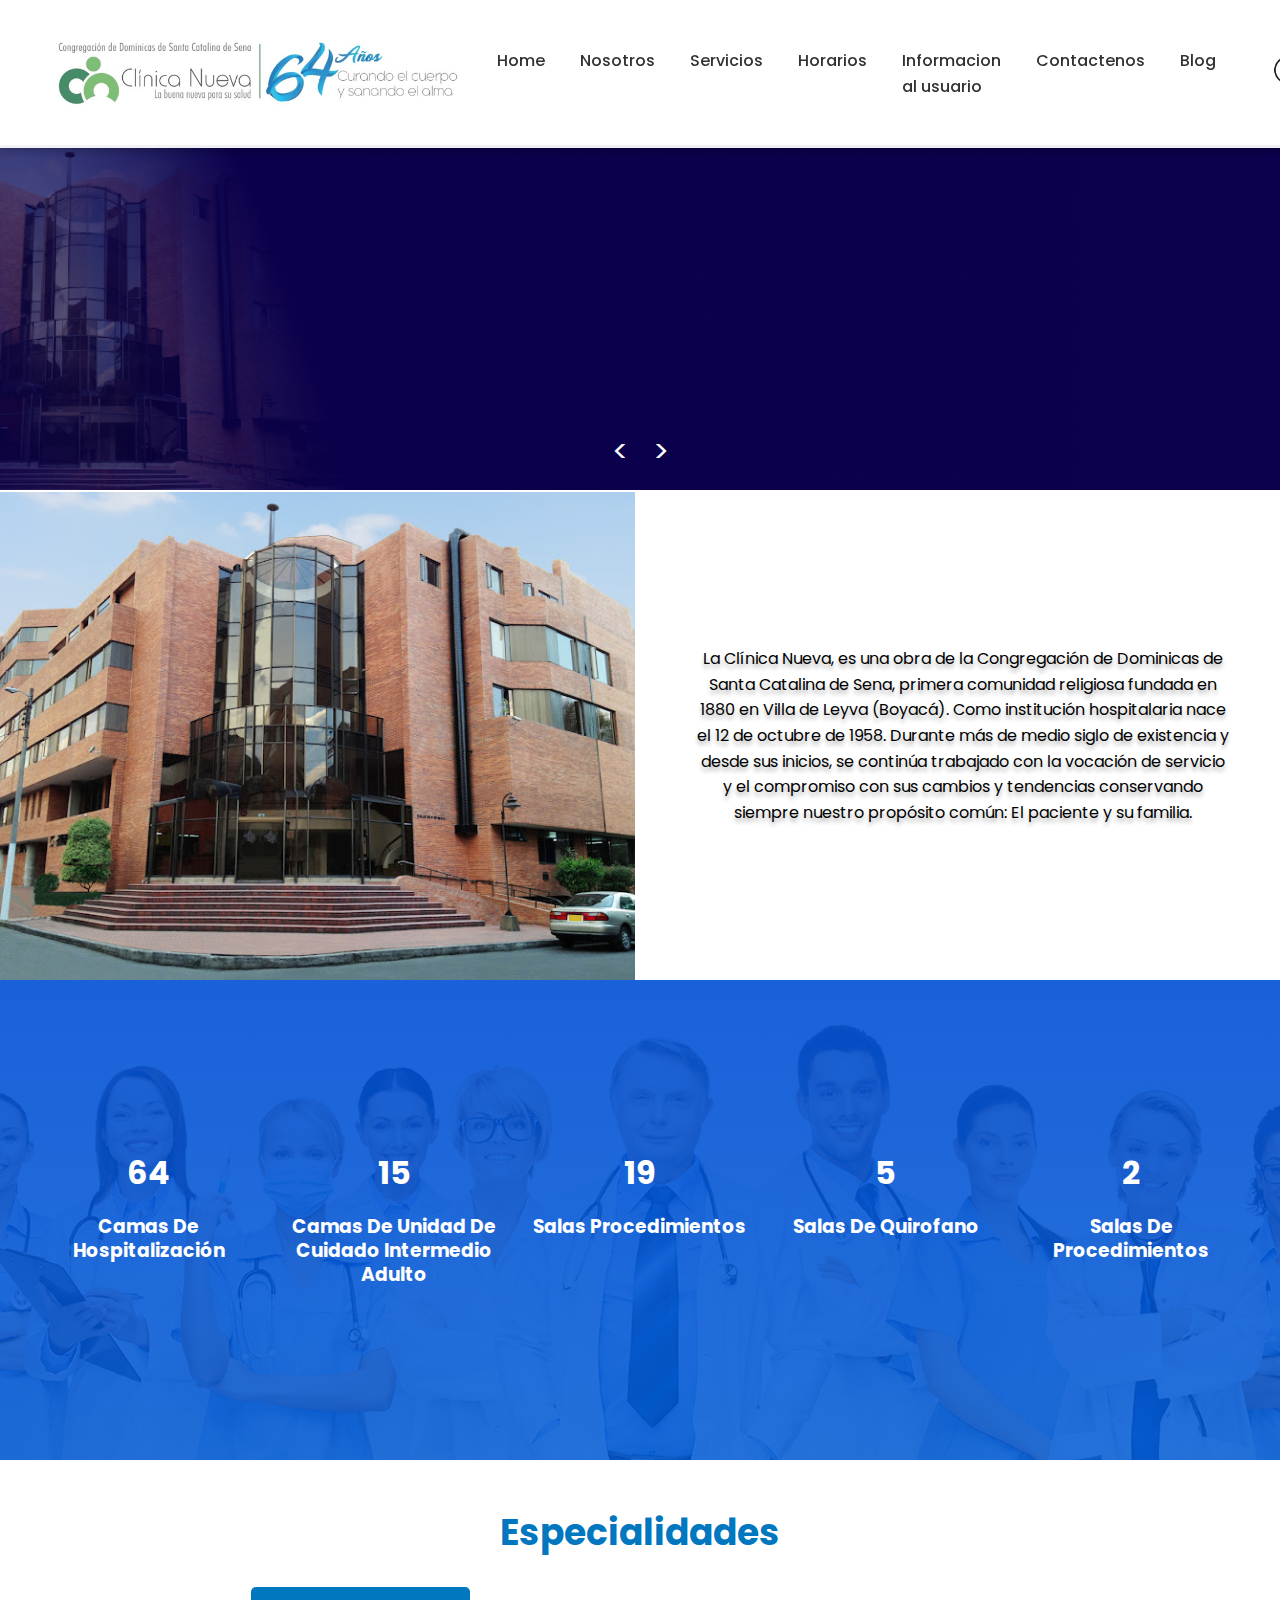
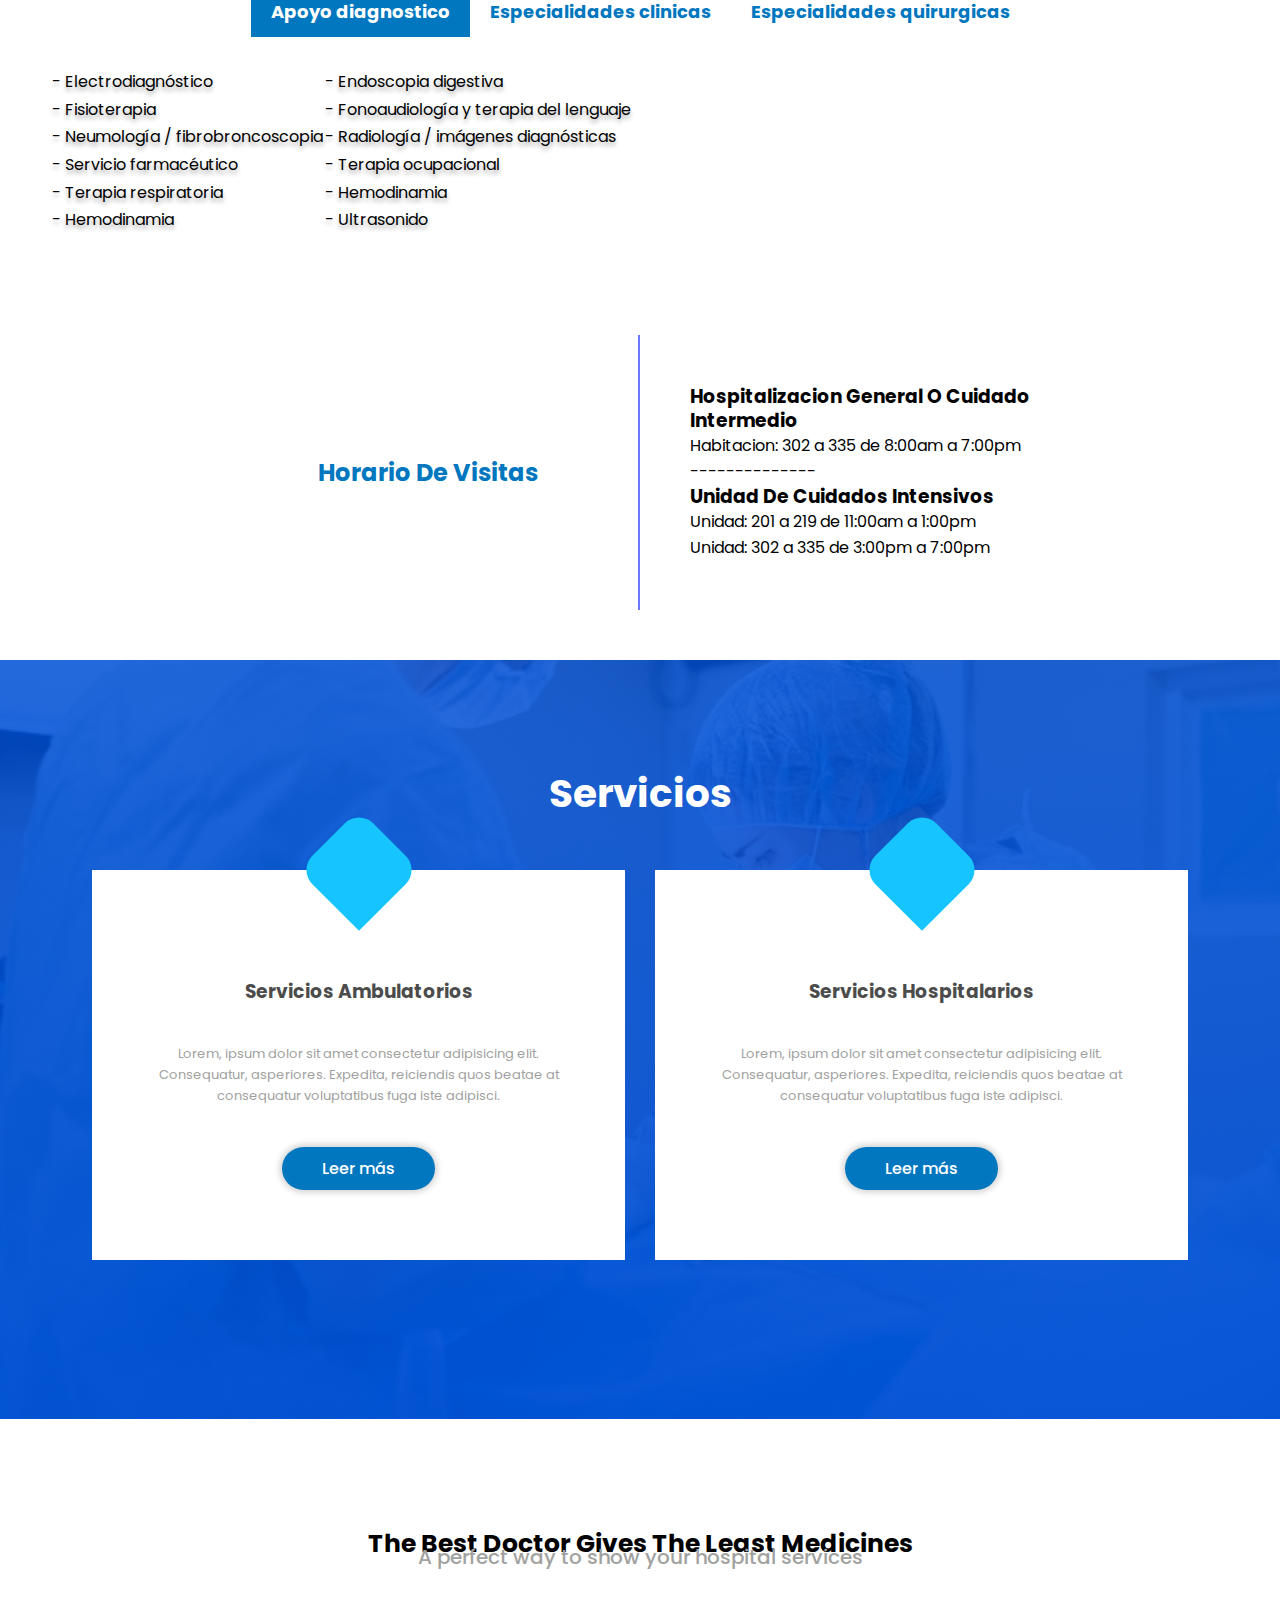
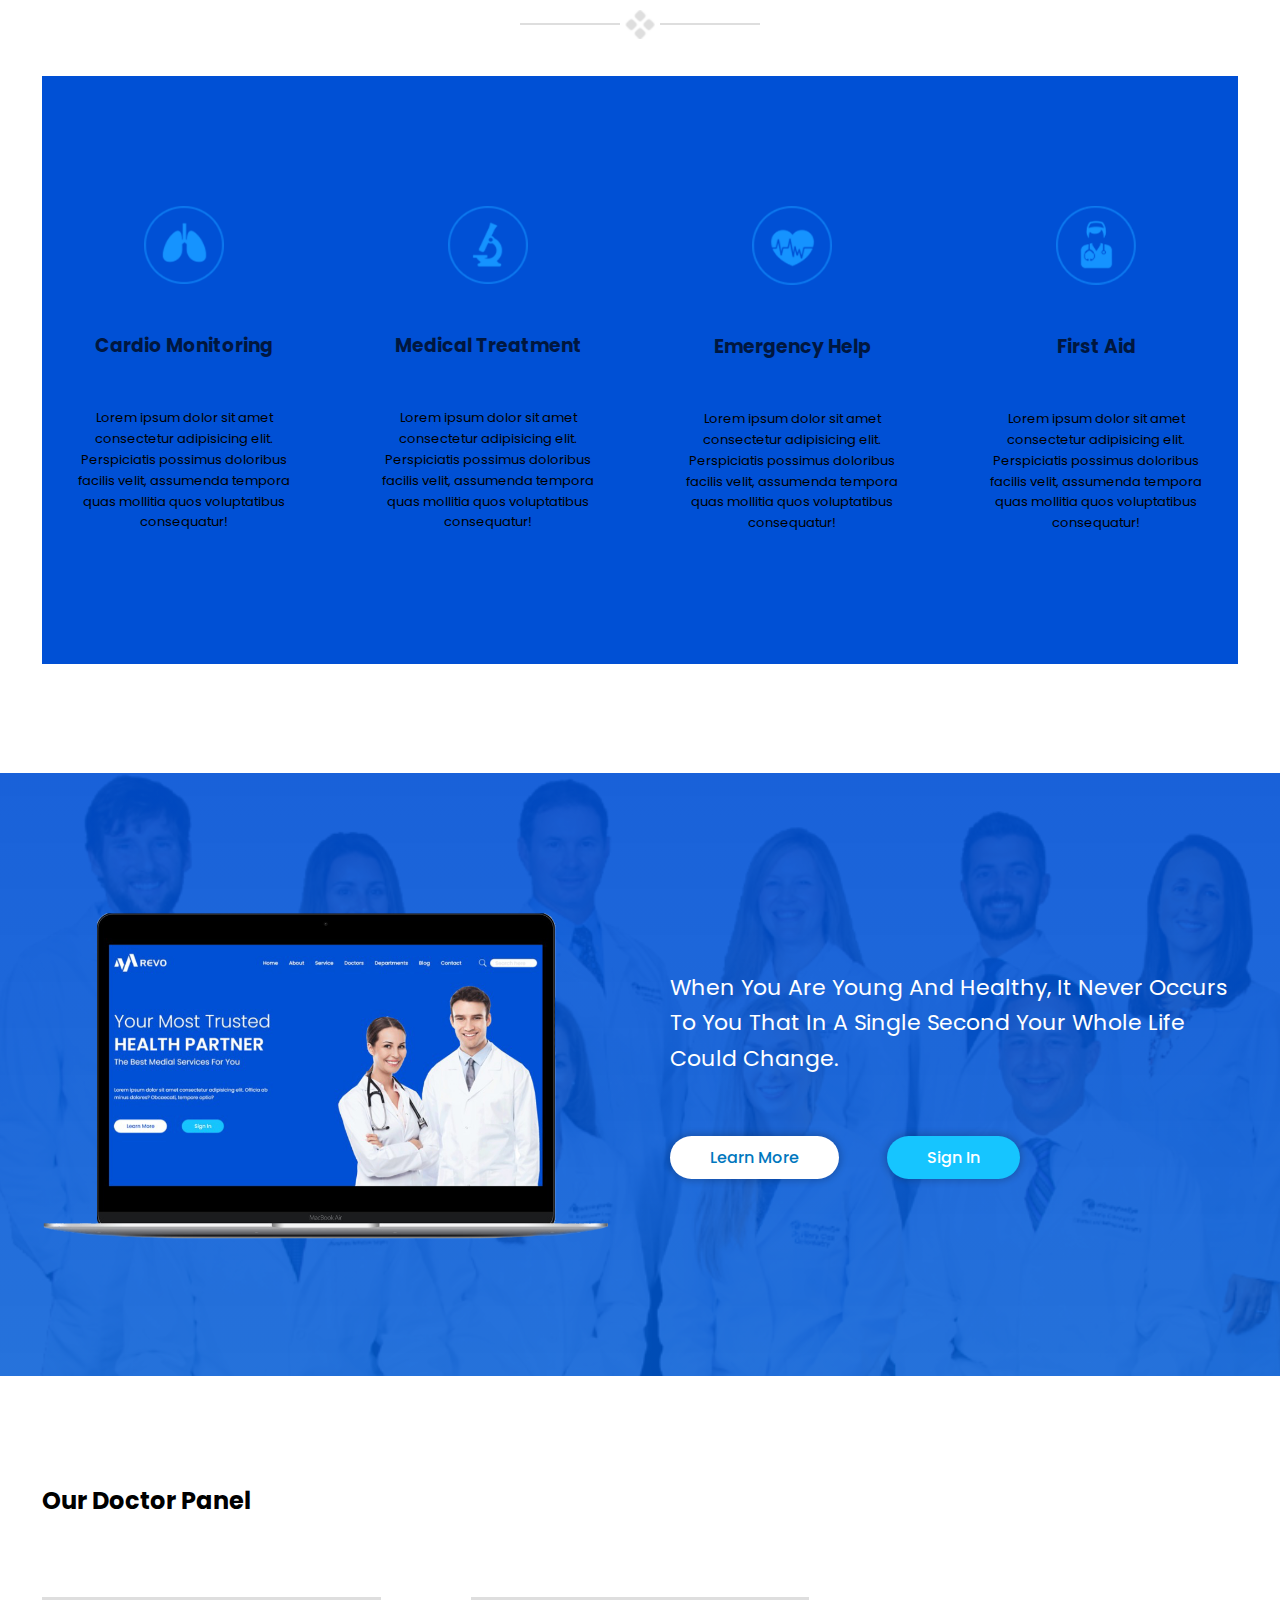
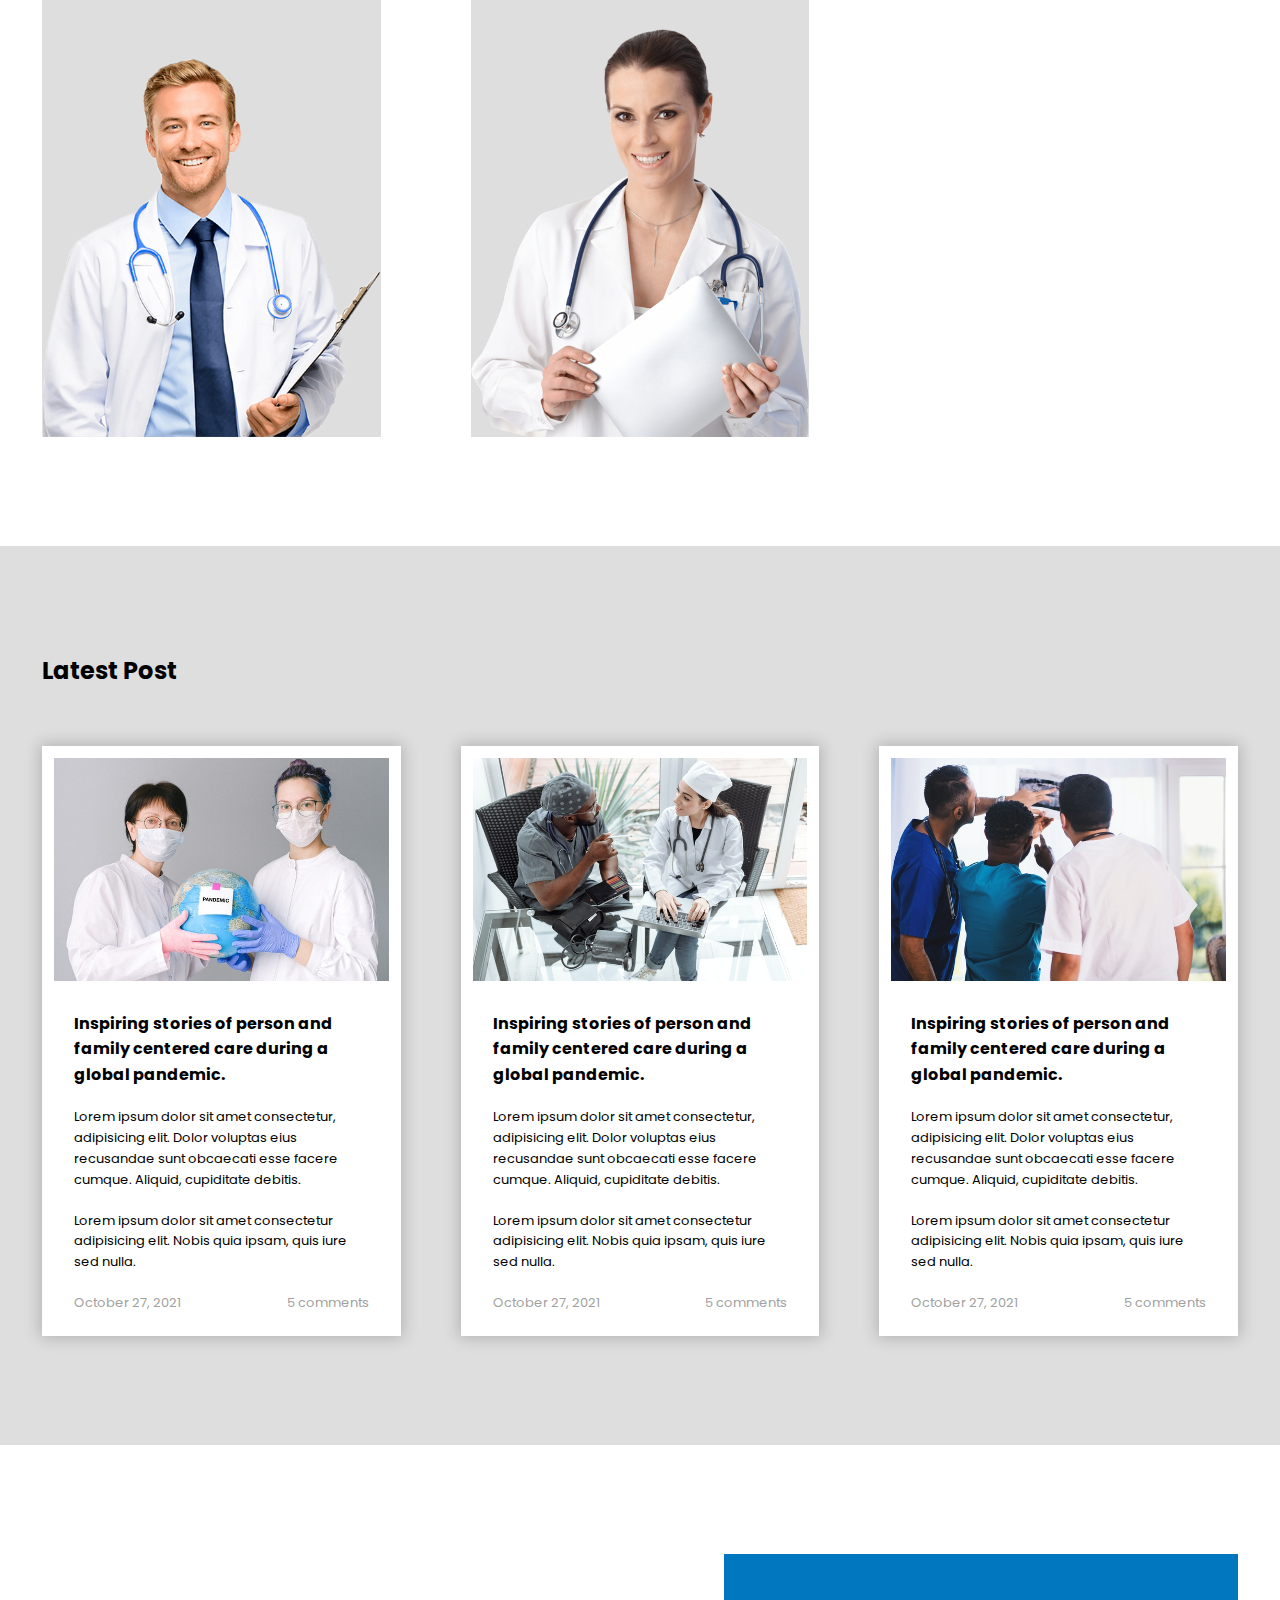
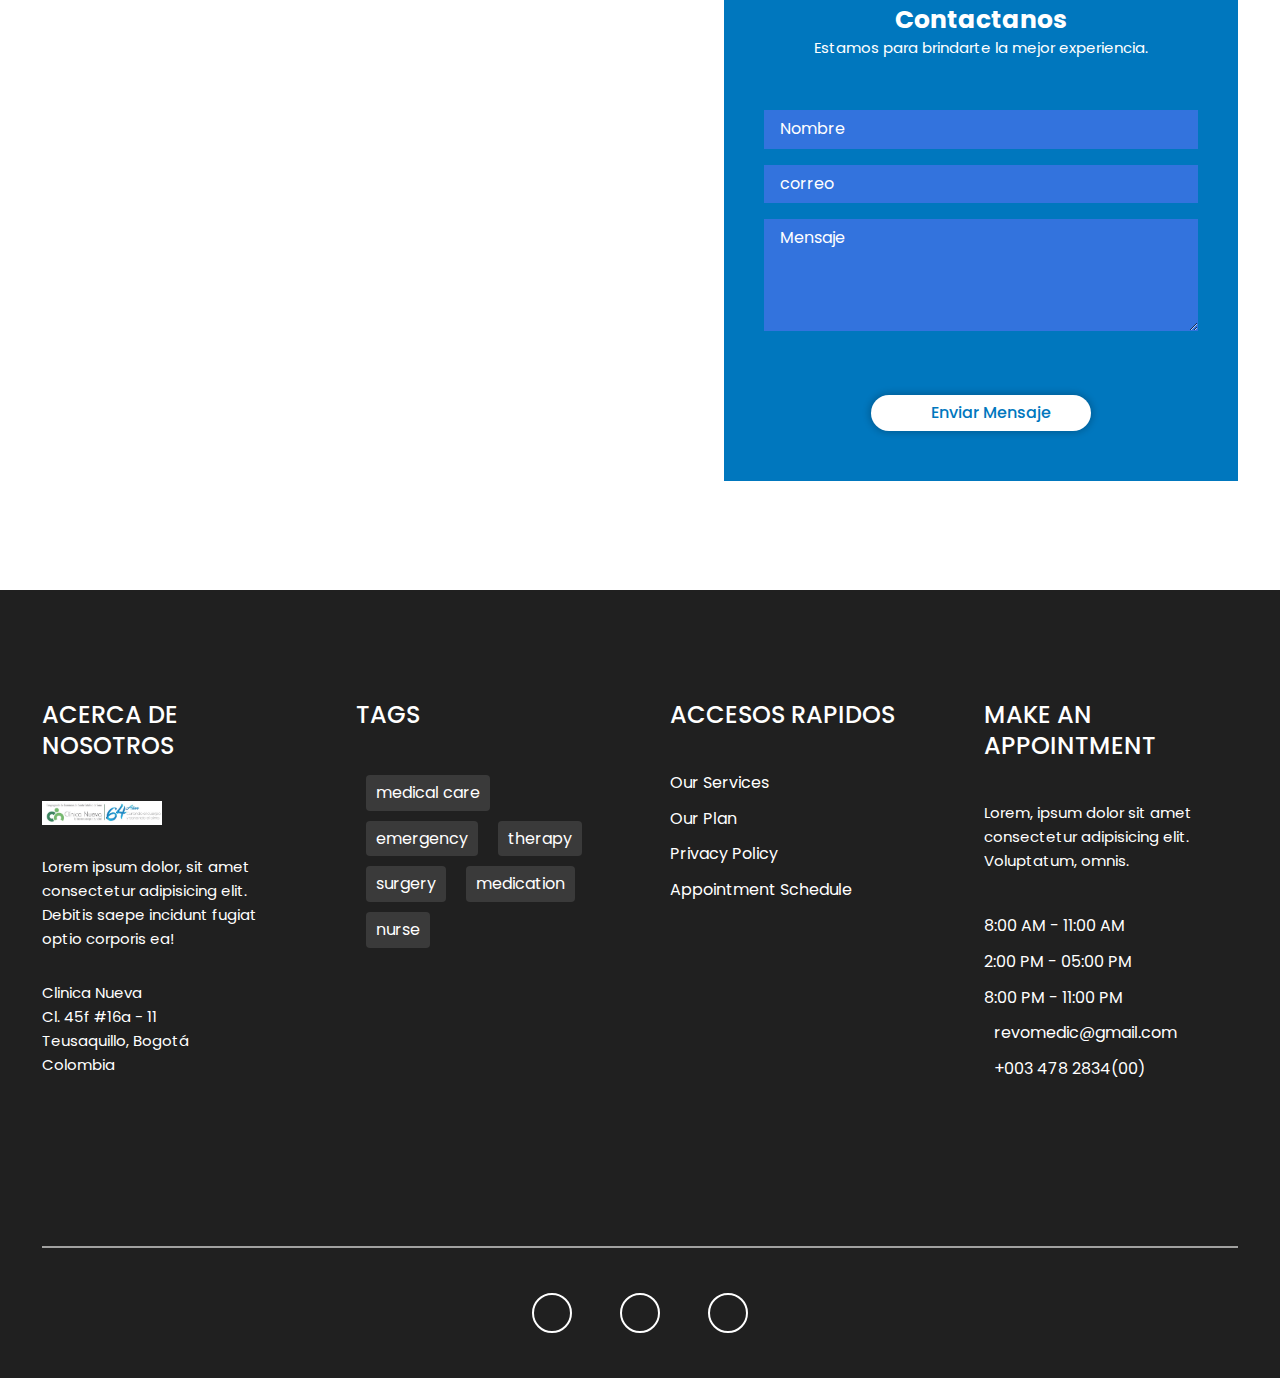
==== commit d9711034: "0.3" ====
--- a/index.html
+++ b/index.html
@@ -21,7 +21,6 @@
 
     <!-- header -->
     <header class="header bg-white">
-
         <nav class="navbar bg-white">
             <div class="container flex">
                 <a href="index.html" class="navbar-brand">
@@ -33,14 +32,16 @@
 
                 <div class="navbar-collapse bg-blue">
                     <button type="button" class="navbar-hide-btn">
-                        <svg xmlns="http://www.w3.org/2000/svg" class="icon icon-tabler icon-tabler-axis-x" width="60" height="60" viewBox="0 0 24 24" stroke-width="1.5" stroke="#ffffff" fill="none" stroke-linecap="round" stroke-linejoin="round">
-                            <path stroke="none" d="M0 0h24v24H0z" fill="none"/>
+                        <svg xmlns="http://www.w3.org/2000/svg" class="icon icon-tabler icon-tabler-axis-x" width="60"
+                            height="60" viewBox="0 0 24 24" stroke-width="1.5" stroke="#ffffff" fill="none"
+                            stroke-linecap="round" stroke-linejoin="round">
+                            <path stroke="none" d="M0 0h24v24H0z" fill="none" />
                             <path d="M4 13v.01" />
                             <path d="M4 9v.01" />
                             <path d="M4 5v.01" />
                             <path d="M17 20l3 -3l-3 -3" />
                             <path d="M4 17h16" />
-                          </svg>
+                        </svg>
                     </button>
                     <ul class="navbar-nav">
                         <li class="nav-item">
@@ -78,57 +79,54 @@
                 </div>
             </div>
         </nav>
-
-        <div class="header-inner text-white text-center">
-            <div id="slider">
-                <div id="contenedor_s">
-                    <div id="imagen1">
-                        <div class="fondo-slider"></div>
-                        <h2>Insertar imagen 1 aqui</h2>
-                    </div>
-                    <div id="imagen2">
-                        <div class="fondo-slider"></div>
-                        <h2>Insertar imagen 2 aqui</h2>
-                    </div>
-                    <div id="imagen3">
-                        <div class="fondo-slider"></div>
-                        <h2>Insertar imagen 3 aqui</h2>
-                    </div>
-                </div>
-            </div>
-        </div>
     </header>
     <!-- end of header -->
 
+    <!--  -->
+    <section id="slider">
+        <div class="slider-container">
+            <div class="slider-image">
+                <img src="images/banner-1.jpg" alt="Slider Image 1">
+            </div>
+            <div class="slider-image">
+                <img src="images/banner-2.jpg" alt="Slider Image 2">
+            </div>
+            <div class="slider-image">
+                <img src="images/banner-3.jpg" alt="Slider Image 3">
+            </div>
+        </div>
+        <div class="slider-controls">
+            <button id="prevBtn">&lt;</button>
+            <button id="nextBtn">&gt;</button>
+        </div>
+    </section>
+    <!-- end of Slide -->
+
+
+
+    <!-- FIN Acerca de la clinica -->
+
+
     <main>
-        <!-- about section -->
-        <section id="about" class="about py">
-            <div class="about-inner">
-                <div class="container grid">
-                    <div class="about-left text-center">
-                        <div class="section-head">
-                            <h2>Clinica Nueva</h2>
-                            <div class="border-line"></div>
-                        </div>
-                        <p class="text text-lg">La Clínica Nueva, es una obra de la Congregación de Dominicas de Santa
-                            Catalina de Sena, primera comunidad religiosa fundada en 1880 en Villa de Leyva (Boyacá).
+        <!-- INICIO Acerca de la clinica -->
+        <section id="about">
+            <div class="container-infoclinica">
+                <div class="grid-infoclinica text-center">
+                    <div class="divImageninfo"><img src="images/clinicafoto.jpg"></div>
+                    <div class="divtextoinfo text-shadow">
+                        <p>La Clínica Nueva, es una obra de la Congregación de Dominicas de Santa Catalina de Sena,
+                            primera comunidad religiosa fundada en 1880 en Villa de Leyva (Boyacá).
                             Como institución hospitalaria nace el 12 de octubre de 1958. Durante más de medio siglo de
                             existencia y desde sus inicios, se continúa trabajado con la vocación de servicio y el
                             compromiso con sus cambios y tendencias conservando siempre nuestro propósito común: El
                             paciente y su familia.</p>
-                        <a href="#" class="btn btn-blue">Leer más</a>
-                    </div>
-                    <div class="about-right flex">
-                        <div class="img">
-                            <img src="images/clinicafoto.jpg">
-                        </div>
-                    </div>
-                </div>
-            </div>
-        </section>
-        <!-- end of about section -->
-
-        <!-- banner one -->
+                    </div>
+                </div>
+            </div>
+        </section>
+        <!-- FIN Acerca de la clinica -->
+
+        <!-- INICIO banner one -->
         <section id="banner-one" class="banner-one text-center">
             <div class="info-capacidad container text-white grid">
                 <div>
@@ -149,12 +147,189 @@
                 </div>
                 <div>
                     <h1>2</h1>
-                    <h3>Salas de procedimeintos</h3>
-                </div>
-
-            </div>
-        </section>
-        <!-- end of banner one -->
+                    <h3>Salas de procedimientos</h3>
+                </div>
+
+            </div>
+        </section>
+        <!-- END of banner one -->
+
+        <!-- Inicio Seccion Especialidades-->
+        <section class="especialidades">
+            <h2 class="text-center text-blue">Especialidades</h2>
+            <div class="tabs">
+                <button class="tab-link active" data-tab="general">Apoyo diagnostico</button>
+                <button class="tab-link" data-tab="uci">Especialidades clinicas</button>
+                <button class="tab-link" data-tab="apoyo">Especialidades quirurgicas</button>
+            </div>
+            <div class="tab-content  text-shadow active" id="general">
+
+                <table ">
+                    <tbody>
+                        <tr>
+                            <td>- Electrodiagnóstico</td>
+                            <td>- Endoscopia digestiva</td>
+                        </tr>
+                        <tr>
+                            <td>- Fisioterapia</td>
+                            <td>- Fonoaudiología y terapia del lenguaje</td>
+                        </tr>
+                        <tr>
+                            <td>- Neumología / fibrobroncoscopia</td>
+                            <td>- Radiología / imágenes diagnósticas</td>
+                        </tr>
+                        <tr>
+                            <td>- Servicio farmacéutico </td>
+                            <td>- Terapia ocupacional</td>
+                        </tr>
+                        <tr>
+                            <td>- Terapia respiratoria</td>
+                            <td>- Hemodinamia</td>
+                        </tr>
+                        <tr>
+                            <td>- Hemodinamia</td>
+                            <td>- Ultrasonido</td>
+                        </tr>
+                      
+                    </tbody>
+                </table>
+             
+
+            </div>
+            <div class=" tab-content text-shadow " id=" uci">
+
+                    <table ">
+                    <tbody>
+                        <tr>
+                            <td>- Anestesia</td>
+                            <td>- Cirugía general</td>
+                        </tr>
+                        <tr>
+                            <td>- Cirugía plástica y estética</td>
+                            <td>- Cirugía vascular</td>
+                        </tr>
+                        <tr>
+                            <td>- Dermatología</td>
+                            <td>- Endocrinología</td>
+                        </tr>
+                        <tr>
+                            <td>- Gastroenterología </td>
+                            <td>- Medicina física y rehabilitación</td>
+                        </tr>
+                        <tr>
+                            <td>- Medicina interna</td>
+                            <td>- Neumología</td>
+                        </tr>
+                        <tr>
+                            <td>- Ortopedia y traumatología</td>
+                            <td>- Psiquiatría</td>
+                        </tr>
+                        <tr>
+                            <td>- Urología</td>
+                          
+                        </tr>
+                      
+                    </tbody>
+                </table>
+
+            </div>
+
+            <div class=" tab-content text-shadow " id=" apoyo">
+                        <table ">
+                    <tbody>
+                        <tr>
+                            <td>- Cirugía de mano</td>
+                            <td>- Cirugía de tórax</td>
+                        </tr>
+                        <tr>
+                            <td>- Cirugía dermatológica</td>
+                            <td>- Cirugía gastrointestinal</td>
+                        </tr>
+                        <tr>
+                            <td>- Cirugía general</td>
+                            <td>- Cirugía maxilofacial</td>
+                        </tr>
+                        <tr>
+                            <td>- Cirugía neurológica </td>
+                            <td>- Cirugía oncológica</td>
+                        </tr>
+                        <tr>
+                            <td>- Cirugía ortopédica</td>
+                            <td>- Cirugía otorrinolaringología</td>
+                        </tr>
+                        <tr>
+                            <td>- Cirugía plástica y estética</td>
+                            <td>- Cirugía vascular y angiológica</td>
+                        </tr>
+                        <tr>
+                            <td>- Cirugía urológica</td>
+                            <td>- Trasplante de tejido osteomuscula</td>      
+                        </tr>
+                    </tbody>
+                </table>
+            </div>
+        </section>
+        <!-- FIN section Especialidades -->
+
+        <!-- IINICIO section Horario de visitas -->
+        <section class=" horario-visitas">
+                            <div class="grid-horario">
+                                <div class="divTitulo">
+                                    <h2 class="text-center text-blue">Horario de visitas</h2>
+                                </div>
+                                <div class="divContent">
+                                    <h3>Hospitalizacion General o Cuidado Intermedio</h3>
+                                    <p><span>Habitacion: </span>302 a 335 de 8:00am a 7:00pm</p>
+                                    <p>
+
+                                        --------------
+                                    </p>
+                                    <h3>Unidad de cuidados intensivos</h3>
+                                    <p><span>Unidad:</span> 201 a 219 de 11:00am a 1:00pm</p>
+                                    <p><span>Unidad:</span> 302 a 335 de 3:00pm a 7:00pm</p>
+                                </div>
+                            </div>
+        </section>
+        <!-- FIN section Horario de visitas -->
+
+
+        <!-- package services section -->
+        <section id="package-service" class="package-service py text-center">
+
+            <div class="container">
+                <div class="package-service-head text-white">
+                    <h2>Servicios</h2>
+                    <p class="text text-lg"></p>
+                </div>
+
+                <div class="servicios-grid">
+                    <div class="div1servicio package-service-item bg-white">
+                        <div class="icon flex">
+                            <i class="fas fa-calendar-alt fa-2x"></i>
+                        </div>
+                        <h3>Servicios Ambulatorios</h3>
+                        <p class="text text-sm">Lorem, ipsum dolor sit amet consectetur adipisicing elit. Consequatur,
+                            asperiores. Expedita, reiciendis quos beatae at consequatur voluptatibus fuga iste adipisci.
+                        </p>
+                        <a href="#" class="btn btn-blue">Leer más</a>
+                    </div>
+
+                    <div class="div2servicio package-service-item bg-white">
+                        <div class="icon flex">
+                            <i class="fas fa-stethoscope fa-2x"></i>
+                        </div>
+                        <h3>Servicios hospitalarios</h3>
+                        <p class="text text-sm">Lorem, ipsum dolor sit amet consectetur adipisicing elit. Consequatur,
+                            asperiores. Expedita, reiciendis quos beatae at consequatur voluptatibus fuga iste adipisci.
+                        </p>
+                        <a href="#" class="btn btn-blue">Leer más</a>
+                    </div>
+
+                </div>
+            </div>
+        </section>
+        <!-- end of package services section -->
+
 
         <!-- services section -->
         <section id="services" class="services py">
@@ -259,63 +434,13 @@
                         </div>
                     </div>
 
-                    <div class="doc-panel-item">
-                        <div class="img flex">
-                            <img src="images/doc-3.png" alt="doctor image">
-                            <div class="info text-center bg-blue text-white flex">
-                                <p class="lead">tanya collins</p>
-                                <p class="text-lg">Medicine</p>
-                            </div>
-                        </div>
-                    </div>
+
                 </div>
             </div>
         </section>
         <!-- end of doctors section -->
 
-        <!-- package services section -->
-        <section id="package-service" class="package-service py text-center">
-            <div class="container">
-                <div class="package-service-head text-white">
-                    <h2>Package Service</h2>
-                    <p class="text text-lg">Best service package for you</p>
-                </div>
-                <div class="package-service-inner grid">
-                    <div class="package-service-item bg-white">
-                        <div class="icon flex">
-                            <i class="fas fa-phone fa-2x"></i>
-                        </div>
-                        <h3>Regular Case</h3>
-                        <p class="text text-sm">Lorem, ipsum dolor sit amet consectetur adipisicing elit. Consequatur,
-                            asperiores. Expedita, reiciendis quos beatae at consequatur voluptatibus fuga iste adipisci.
-                        </p>
-                        <a href="#" class="btn btn-blue">Read More</a>
-                    </div>
-
-                    <div class="package-service-item bg-white">
-                        <div class="icon flex">
-                            <i class="fas fa-calendar-alt fa-2x"></i>
-                        </div>
-                        <h3>Serious Case</h3>
-                        <p class="text text-sm">Lorem, ipsum dolor sit amet consectetur adipisicing elit. Consequatur,
-                            asperiores. Expedita, reiciendis quos beatae at consequatur voluptatibus fuga iste adipisci.
-                        </p>
-                        <a href="#" class="btn btn-blue">Read More</a>
-                    </div>
-
-                    <div class="package-service-item bg-white">
-                        <div class="icon flex">
-                            <i class="fas fa-comments fa-2x"></i>
-                        </div>
-                        <h3>Emergency Case</h3>
-                        <p class="text text-sm">Lorem, ipsum dolor sit amet consectetur adipisicing elit. Consequatur,
-                            asperiores. Expedita, reiciendis quos beatae at consequatur voluptatibus fuga iste adipisci.
-                        </p>
-                        <a href="#" class="btn btn-blue">Read More</a>
-                    </div>
-                </div>
-            </div>
-        </section>
+
         <!-- end of package services section -->
 
         <!-- posts section -->
@@ -387,7 +512,10 @@
         <section id="contact" class="contact py">
             <div class="container grid">
                 <div class="contact-left">
-                    <iframe src="https://www.google.com/maps/embed?pb=!1m18!1m12!1m3!1d703.0010416188172!2d-74.07105067546958!3d4.634288171042001!2m3!1f0!2f0!3f0!3m2!1i1024!2i768!4f13.1!3m3!1m2!1s0x8e3f9a2e7e241aa3%3A0x66b2ec0e470ff23b!2sCl.%2045f%20%2316a%20-%2011%2C%20Teusaquillo%2C%20Bogot%C3%A1%2C%20Cundinamarca!5e0!3m2!1ses!2sco!4v1678193508503!5m2!1ses!2sco" width="600" height="450" style="border:0;" allowfullscreen="" loading="lazy" referrerpolicy="no-referrer-when-downgrade"></iframe>
+                    <iframe
+                        src="https://www.google.com/maps/embed?pb=!1m18!1m12!1m3!1d703.0010416188172!2d-74.07105067546958!3d4.634288171042001!2m3!1f0!2f0!3f0!3m2!1i1024!2i768!4f13.1!3m3!1m2!1s0x8e3f9a2e7e241aa3%3A0x66b2ec0e470ff23b!2sCl.%2045f%20%2316a%20-%2011%2C%20Teusaquillo%2C%20Bogot%C3%A1%2C%20Cundinamarca!5e0!3m2!1ses!2sco!4v1678193508503!5m2!1ses!2sco"
+                        width="600" height="450" style="border:0;" allowfullscreen="" loading="lazy"
+                        referrerpolicy="no-referrer-when-downgrade"></iframe>
                 </div>
                 <div class="contact-right text-white text-center bg-blue">
                     <div class="contact-head">
@@ -477,9 +605,12 @@
 
             <div class="footer-links">
                 <ul class="flex">
-                    <li><a href="#" class="text-white flex"> <i class="fab fa-facebook-f"></i></a></li>
-                    <li><a href="#" class="text-white flex"> <i class="fab fa-twitter"></i></a></li>
-                    <li><a href="#" class="text-white flex"> <i class="fab fa-linkedin"></i></a></li>
+                    <li><a href="https://twitter.com/ClinicaNueva_" class="text-white flex"> <i
+                                class="fab fa-facebook-f"></i></a></li>
+                    <li><a href="https://www.facebook.com/ClinicaNuevaBogota/" class="text-white flex"> <i
+                                class="fab fa-twitter"></i></a></li>
+                    <li><a href="https://www.instagram.com/clinicanueva_/" class="text-white flex"> <i
+                                class="fab fa-instagram"></i></a></li>
                 </ul>
             </div>
         </div>
--- a/css/main.css
+++ b/css/main.css
@@ -2,7 +2,7 @@
 
 /* variables */
 :root {
-    --fros-blue-color: #0050d5;
+    --fros-blue-color: #0077be;
     --light-blue-color: #16c5ff;
     --dark-color: #202020;
     --light-gray: #dedede;
@@ -59,6 +59,10 @@
 
 .text-white {
     color: var(--light-color);
+}
+
+.text-shadow {
+    text-shadow: 0px 4px 4px rgba(0, 0, 0, 0.30);
 }
 
 /* button */
@@ -159,7 +163,7 @@
 }
 
 .text {
-    opacity: 0.9;
+    opacity: 1;
 }
 
 .text-md {
@@ -190,12 +194,14 @@
 
 .navbar {
     position: fixed;
+    opacity: 0.94;
     top: 0;
     left: 0;
     width: 100%;
     padding: 3.2rem 0;
     box-shadow: 0 0.1px 10px rgba(0, 0, 0, 0.4);
     z-index: 999;
+
 }
 
 .navbar .container {
@@ -223,14 +229,13 @@
     transform: scale(1.1);
 }
 
-
 .navbar-collapse {
     position: fixed;
     top: 0;
     right: 0;
     width: 100%;
     height: 100%;
-    opacity: 0.8;
+    opacity: 0.97;
     padding: 15rem 3rem;
     display: -webkit-box;
     display: -ms-flexbox;
@@ -263,7 +268,7 @@
 .navbar-hide-btn {
     position: absolute;
     justify-content: center;
-   
+
     top: 4.6rem;
 }
 
@@ -323,7 +328,7 @@
     padding: 0 1.5rem;
 }
 
-/* header inner */
+/* INICIO header inner */
 .header-inner {
     padding-top: 1rem;
 }
@@ -365,156 +370,178 @@
     margin: 0 auto;
 }
 
-/* slider */
+/* FIN header inner*/
+
+/* INICIO de slider tipo Banner*/
 #slider {
-  width: 100%;
-  height: 400px;
-  margin: auto;
-  margin-top: 130px;
-  background-color: #d2d2d4;
-  overflow: hidden;
-}
-
-#contenedor_s {
-  display: grid;
-  width: 100%;
-  grid-template-columns: 100% 100% 100%;
-  animation-name: mover;
-  animation-duration: 20s;
-  animation-iteration-count: infinite;
-}
-
-#imagen1 {
-  background-image: url('/images/banner-1.jpg');
-  width: 100%;
-  height: 500px;
-  background-size: cover;
-  background-position: center;
-}
-
-#imagen2 {
-  background-image: url('/images/banner-2.jpg');
-  width: 100%;
-  height: 500px;
-  background-size: cover;
-  background-position: center;
-}
-
-#imagen3 {
-  background-image: url('/images/banner-3.jpg');
-  width: 100%;
-  height: 500px;
-  background-size: cover;
-  background-position: center;
-}
-
-@keyframes mover {
-  25% {
-    margin-left: 0%;
-  }
-  28% {
-    margin-left: -100%;
-  }
-  54% {
-    margin-left: -100%;
-  }
-  58% {
-    margin-left: -200%;
-  }
-  84% {
-    margin-left: -200%;
-  }
-  90% {
-    margin-left: -100%;
-  }
-  100% {
-    margin-left: 0%;
-  }
-}
-
-/* about section */
-.section-head h2 {
-    font-size: 4rem;
-    font-weight: 500;
-    margin-bottom: 3rem;
-    text-align: center;
-}
-
-.border-line {
-    height: .4rem;
+    position: relative;
     width: 100%;
-    margin-right: auto;
-    margin-left: auto;
-    background-color: var(--light-gray);
-    position: relative;
-}
-
-.border-line::after {
-    content: "";
+    height: 400px;
+    overflow: hidden;
+}
+
+.slider-container {
+    position: absolute;
+    top: 55px;
+    left: 0;
+    width: 100%;
+    height: 100%;
+}
+
+.slider-image {
     position: absolute;
     top: 0;
-    left: 50%;
-    -webkit-transform: translateX(-50%);
-    -ms-transform: translateX(-50%);
-    transform: translateX(-50%);
-    height: 100%;
-    width: 102px;
-    background-color: var(--light-blue-color);
-}
-
-.about-left {
-    margin-bottom: 6rem;
-}
-
-.about-right {
-    margin-top: 16.8rem;
-}
-
-.about-left .text {
-    margin: 5.6rem 0;
-    line-height: 2.3;
-}
-
-.about .btn-white {
-    color: var(--dark-gray);
-}
-
-.about-right .img {
-    width: 100%;
-    background-color: #3983fe;
-    max-width: 537px;
-    position: relative;
-}
-
-.about-right .img img {
-    padding-top: 10rem;
-    -webkit-transform: scaleX(1.03);
-    -ms-transform: scaleX(1.03);
-    transform: scaleX(1.03);
-}
-
-.about-right .img::after,
-.about-right .img::before {
-    content: "";
-    position: absolute;
+    left: 0;
     width: 100%;
     height: 100%;
-}
-
-.about-right .img::after {
-    top: -56px;
-    left: 0;
-    background-color: #0060ff;
-    z-index: -1;
-}
-
-.about-right .img::before {
-    top: -112px;
-    left: 0;
-    background-color: var(--fros-blue-color);
-    z-index: -2;
-}
-
+    display: none;
+}
+
+.slider-image img {
+    width: 100%;
+    height: 100%;
+    object-fit: cover;
+    object-position: center;
+}
+
+.slider-image.active {
+    display: block;
+}
+
+.slider-controls {
+    position: absolute;
+    bottom: 20px;
+    left: 50%;
+    transform: translateX(-50%);
+    z-index: 1;
+}
+
+.slider-controls button {
+    background-color: transparent;
+    border: none;
+    color: #fff;
+    font-size: 30px;
+    margin: 0 10px;
+    cursor: pointer;
+}
+
+.slider-controls button:focus {
+    outline: none;
+}
+
+.slider-controls button:hover {
+    color: #ccc;
+}
+
+/*FIN de slider de imagenes tipo banner*/
+
+/* INICIO info de la clinica    */
+.container-infoclinica {
+    display: flex;
+    justify-content: center;
+}
+
+.grid-infoclinica {
+    display: grid;
+    grid-template-columns: repeat(2, 1fr);
+    grid-column-gap: 10px;
+    grid-row-gap: 2px;
+    align-content: center;
+    align-items: center;
+    width: 100%;
+    margin: 0 auto;
+    padding-top: 2px;
+}
+
+.divImageninfo {
+    grid-area: 1 / 1 / 2 / 2;
+}
+
+.divtextoinfo {
+    grid-area: 1 / 2 / 2 / 3;
+    margin: 5rem;
+}
+
+/* FIN info de la clinica    */
+
+/* INICIO Seccion Especialidades */
+.especialidades {
+    background-color: #ffffff;
+    color: #000000;
+    padding: 50px;
+    margin: 0 auto;
+}
+
+.especialidades h2 {
+    font-size: 36px;
+    font-weight: bold;
+    margin-bottom: 30px;
+}
+
+.tabs {
+    display: flex;
+    justify-content: center;
+    margin-bottom: 30px;
+}
+
+.tab-link {
+    background-color: #fff;
+    border: none;
+    border-radius: 5px 5px 0 0;
+    color: #0077be;
+    cursor: pointer;
+    font-size: 18px;
+    font-weight: bold;
+    padding: 15px 20px;
+    transition: background-color 2s ease;
+    gap: 2rem;
+}
+
+.tab-link.active {
+    background-color: #0077be;
+    color: #fff;
+}
+
+.tab-content {
+    display: none;
+}
+
+.tab-content.active {
+    display: block;
+}
+
+/* FIN */
+
+/*Inicio de Horario */
+.horario-visitas {
+    margin: 5rem;
+}
+
+.grid-horario {
+    display: grid;
+    grid-template-columns: repeat(2, 1fr);
+    grid-template-rows: 1fr;
+    grid-column-gap: 0px;
+    grid-row-gap: 0px;
+    width: 80%;
+    margin: 0 auto;
+}
+
+.divTitulo {
+    grid-area: 1 / 1 / 2 / 2;
+    border-right: solid 2px rgb(109, 119, 255);
+    display: flex;
+    align-items: center;
+    justify-content: right;
+    padding-right: 10rem;
+}
+
+.divContent {
+    grid-area: 1 / 2 / 2 / 3;
+    padding: 5rem;
+}
+
+/*FIN de Horario*/
 
 
 /* banner one section */
@@ -544,16 +571,7 @@
     font-weight: 500;
 }
 
-.numero{
-    height: 5%;
-    width: 5%;
-    font-size: 4em;   
-    font-weight: bold;
-    color: var(--light-blue-color);
-    background-color: #0060ff;
-    position: absolute;
-    mix-blend-mode: screen;
-}
+
 
 /* services section */
 .services .section-head .text-lg {
@@ -581,7 +599,8 @@
 }
 
 .services-inner {
-    padding: 6rem 0;
+    padding: 10rem 0;
+    background-color: #0050d5;
 }
 
 .service-item {
@@ -681,6 +700,23 @@
     margin-top: 14rem;
 }
 
+.div1service {
+    grid-area: 1 / 1 / 2 / 2;
+}
+
+.div2service {
+    grid-area: 1 / 2 / 2 / 3;
+}
+
+.servicios-grid {
+    display: grid;
+    grid-template-columns: repeat(2, 1fr);
+    grid-template-rows: 1fr;
+    grid-column-gap: 30px;
+    grid-row-gap: 0px;
+    padding: 5rem;
+}
+
 .package-service {
     background: -webkit-gradient(linear, left top, left bottom, from(rgba(0, 80, 213, 0.85)), to(rgba(0, 80, 213, 0.95))), url('../images/package-service-img.jpg') center/cover no-repeat;
     background: -o-linear-gradient(rgba(0, 80, 213, 0.85), rgba(0, 80, 213, 0.95)), url('../images/package-service-img.jpg') center/cover no-repeat;
@@ -960,8 +996,8 @@
     .border-line {
         width: 405px;
     }
-
-}
+}
+
 
 @media(min-width: 768px) {
     .header-inner-left h1 {
@@ -986,7 +1022,7 @@
     .package-service-inner,
     .posts-inner,
     .footer-inner {
-        grid-template-columns: repeat(2, 1fr);
+        grid-template-columns: repeat(3, 1fr);
         -webkit-column-gap: 6rem;
         -moz-column-gap: 6rem;
         column-gap: 6rem;
@@ -1006,10 +1042,14 @@
         -ms-flex-pack: start;
         justify-content: flex-start;
     }
-    .info-capacidad{
+
+    .info-capacidad {
         grid-template-columns: repeat(1, 1fr);
     }
-}
+
+}
+
+
 
 @media(min-width: 992px) {
     .header-inner {
@@ -1045,6 +1085,8 @@
         right: 0;
         padding-left: 5rem;
     }
+
+    /* */
 
     .about-inner .container {
         grid-template-columns: repeat(2, 1fr);
@@ -1129,7 +1171,7 @@
         -moz-column-gap: 2.4rem;
         column-gap: 2.4rem;
     }
-    
+
 }
 
 @media(min-width: 1200px) {
@@ -1289,8 +1331,7 @@
     transition: none !important;
 }
 
-.info-capacidad{
+.info-capacidad {
     grid-template-columns: repeat(5, 1fr);
     column-gap: 2em;
-}
-
+}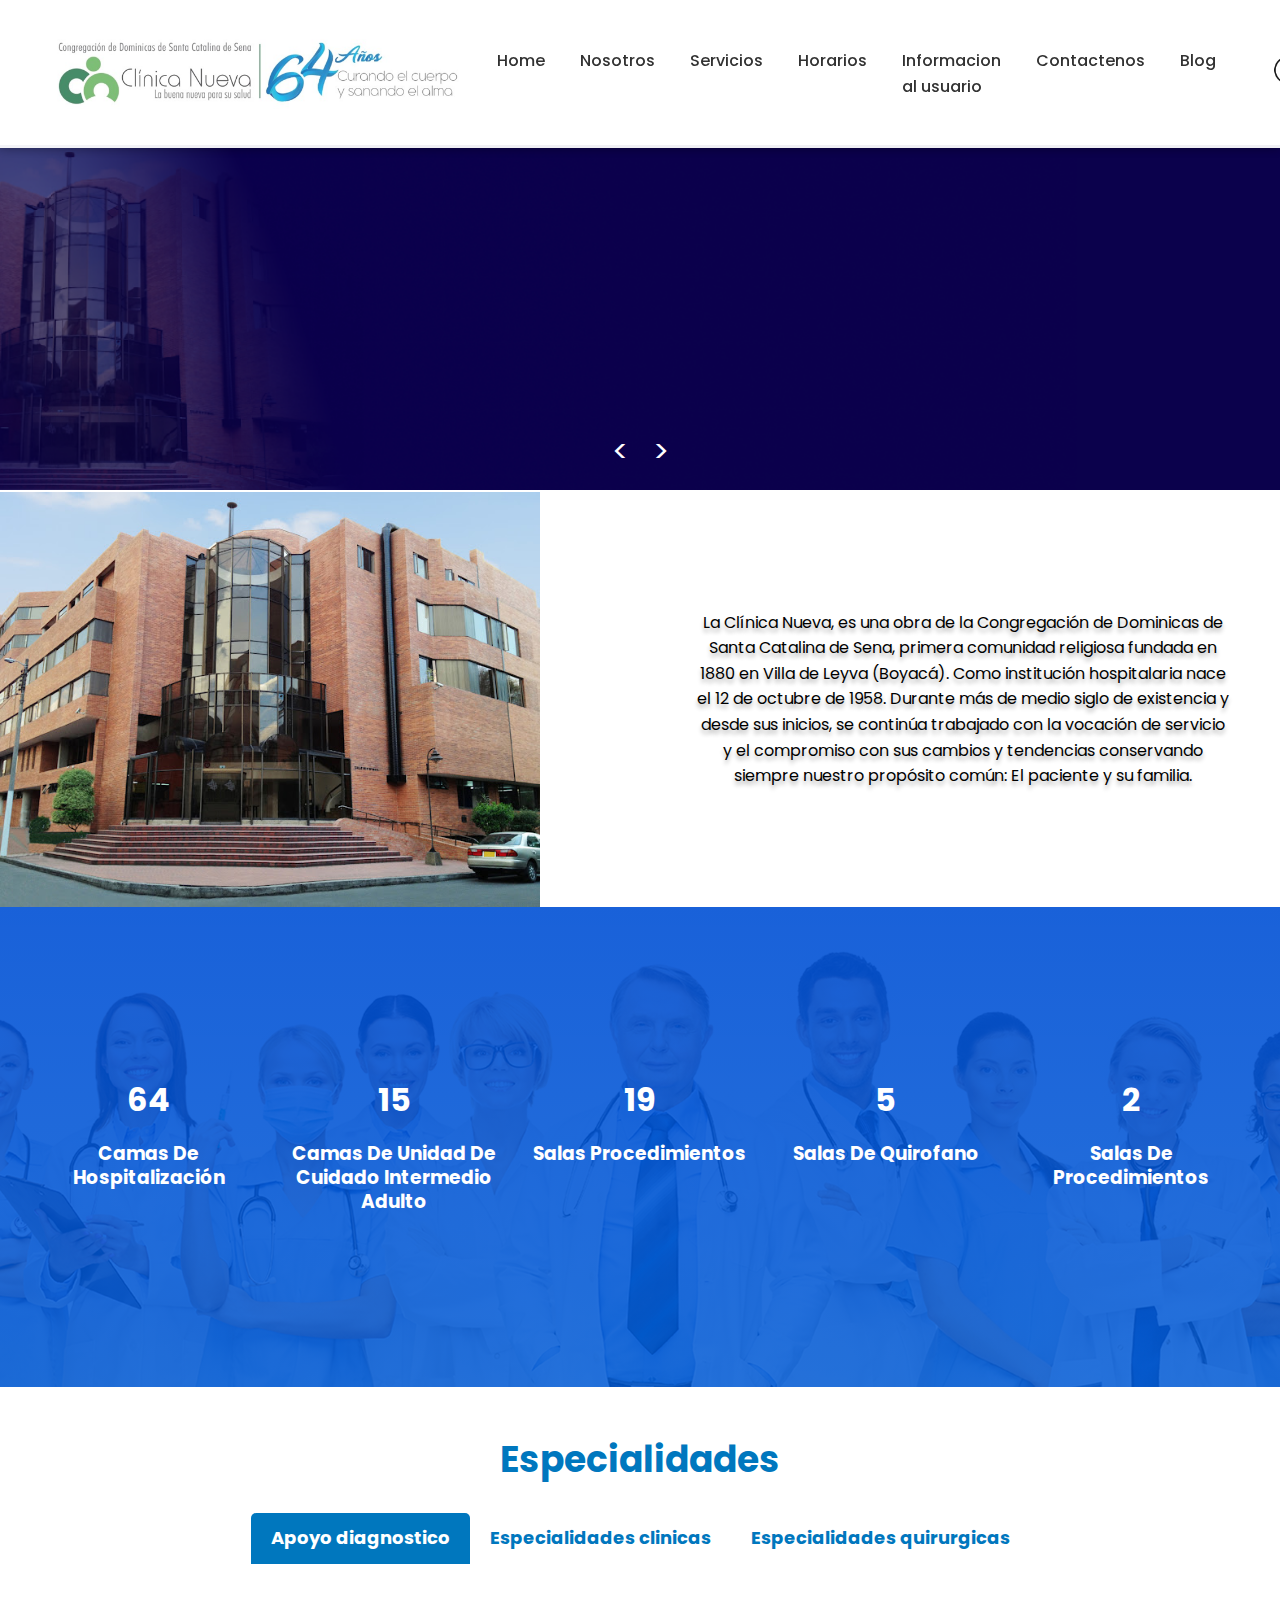
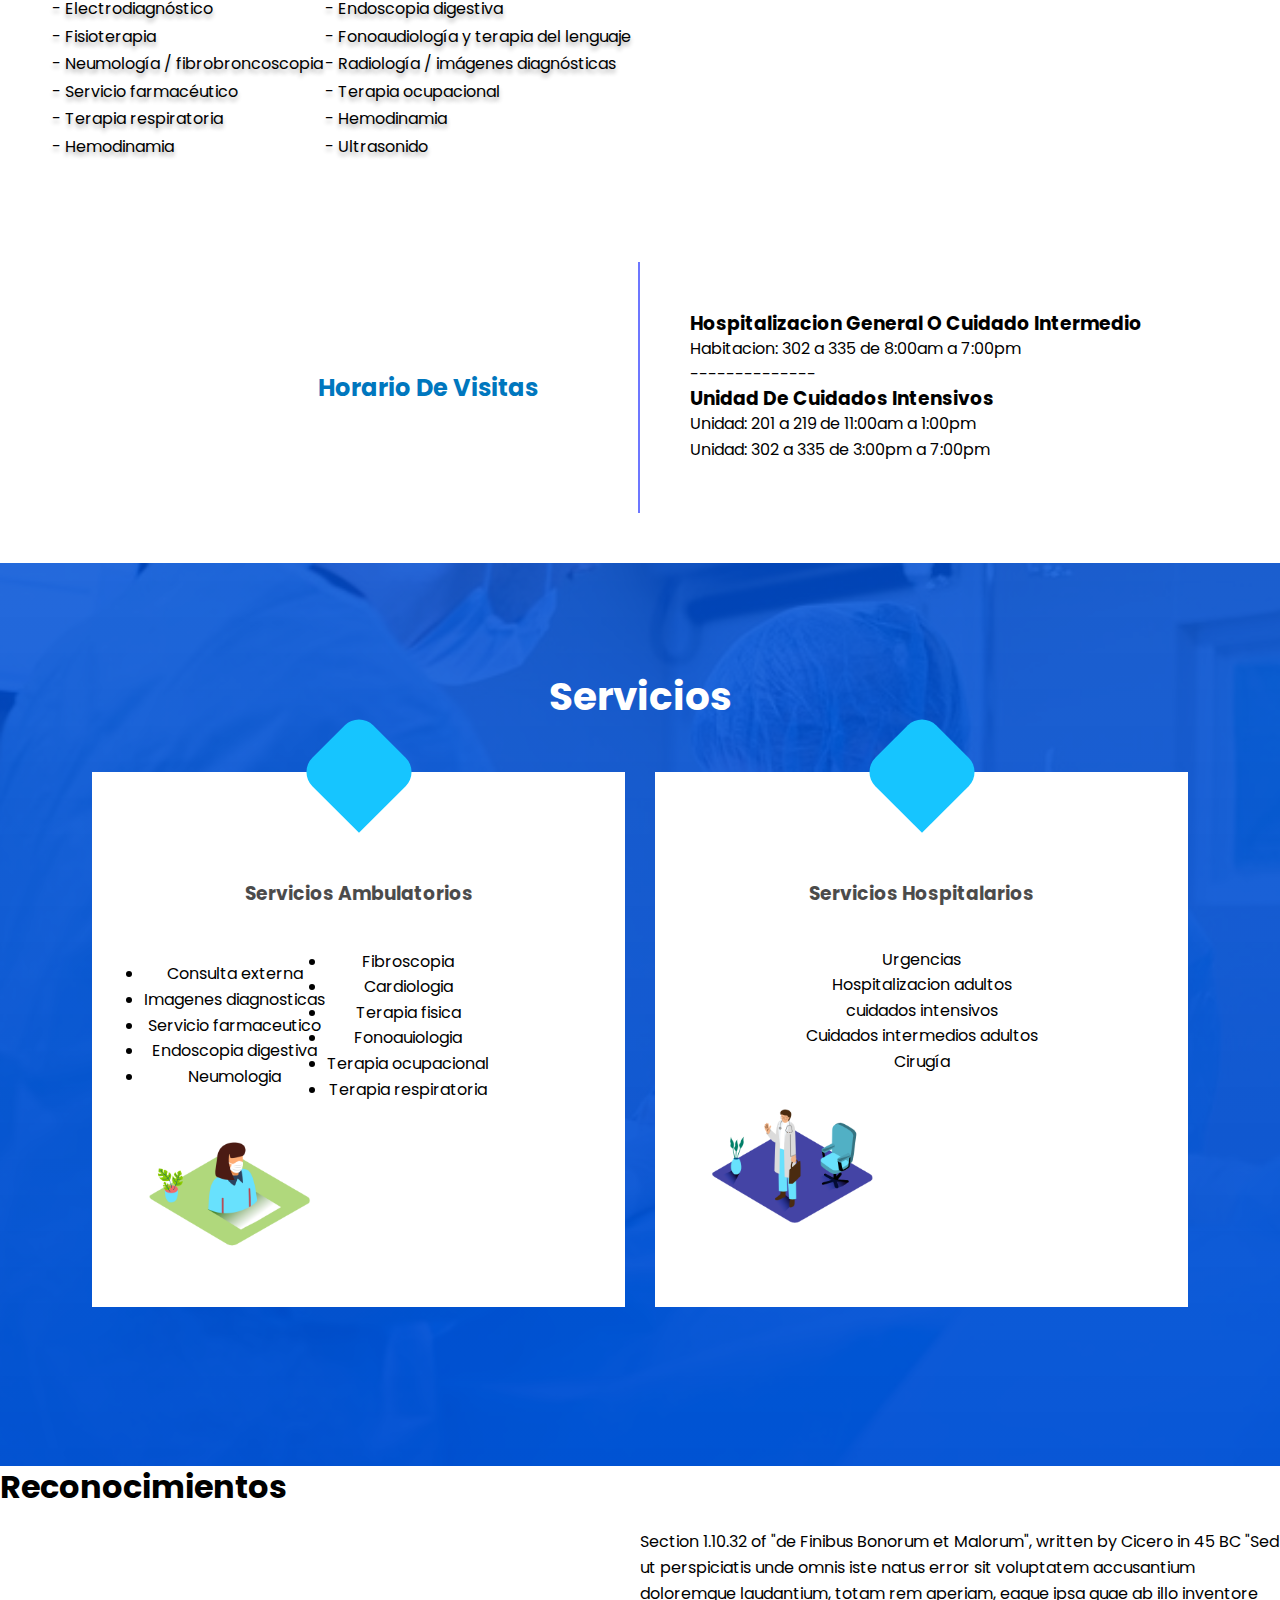
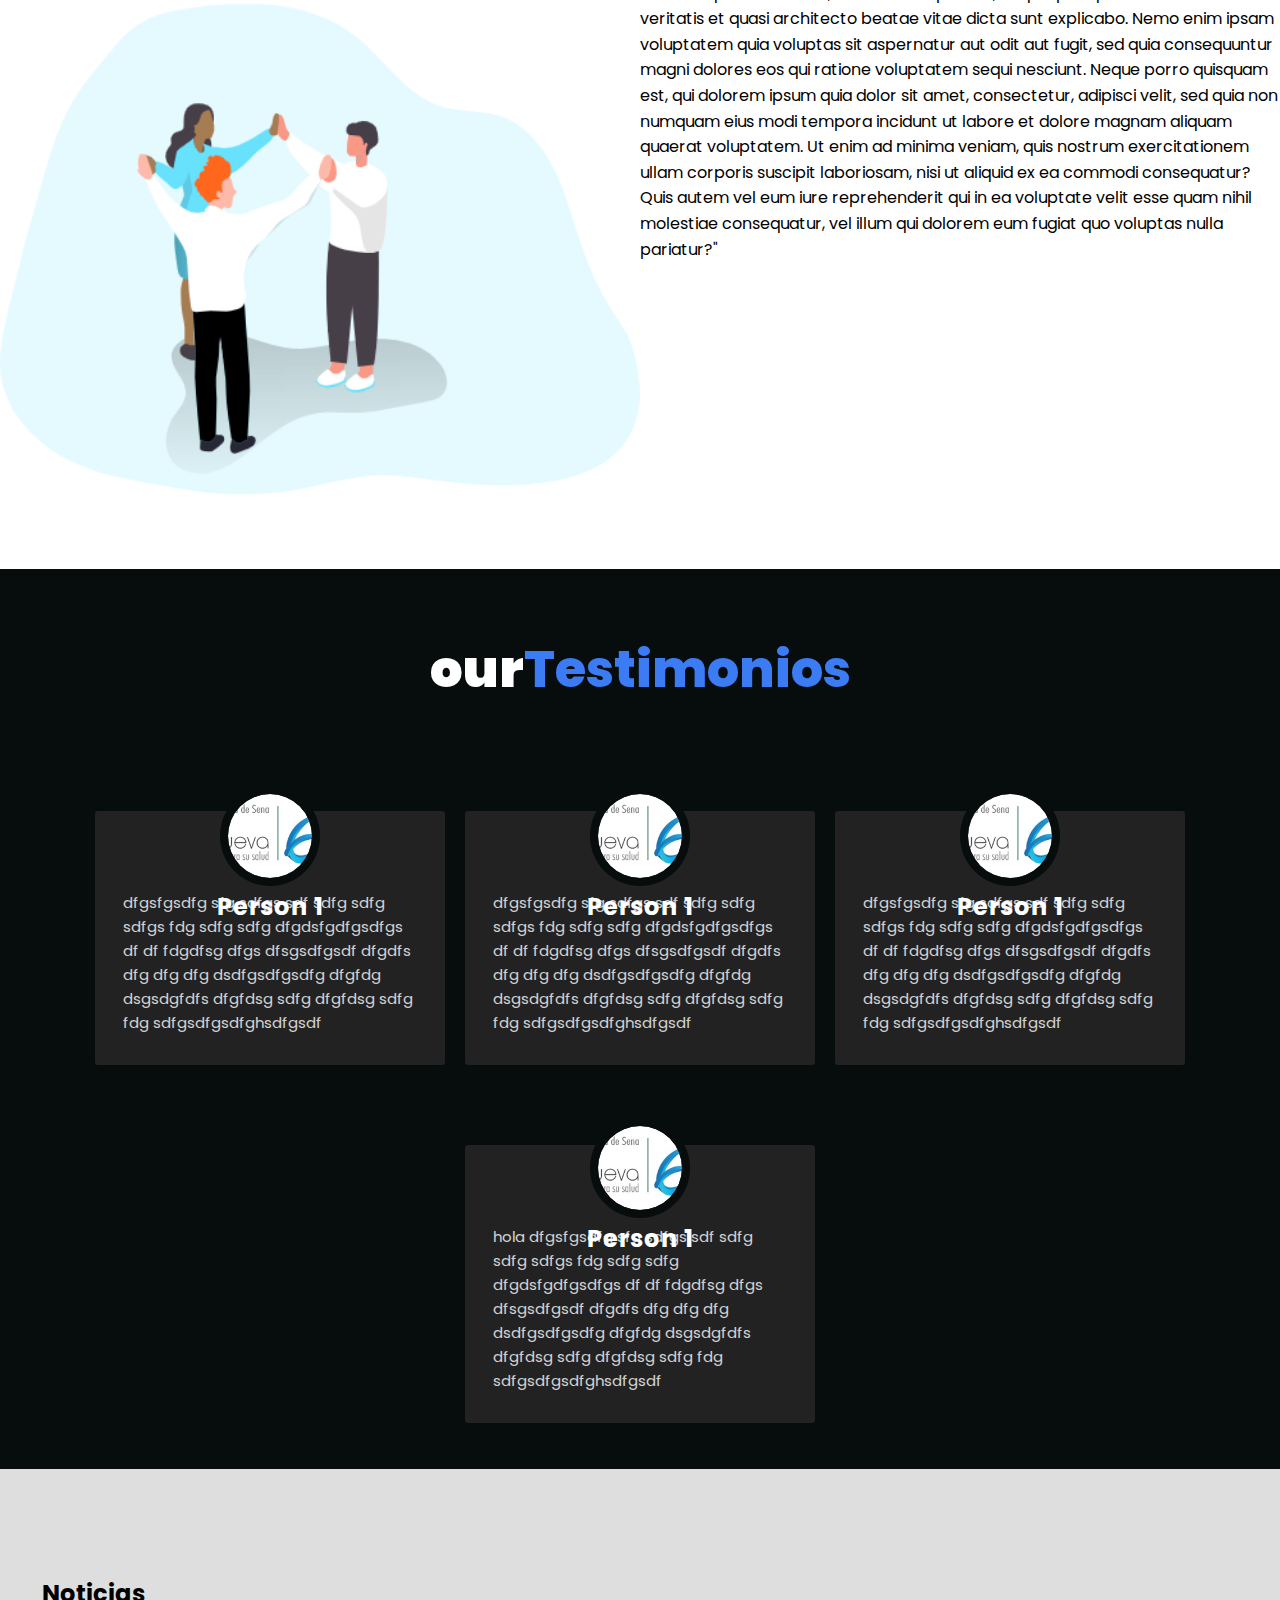
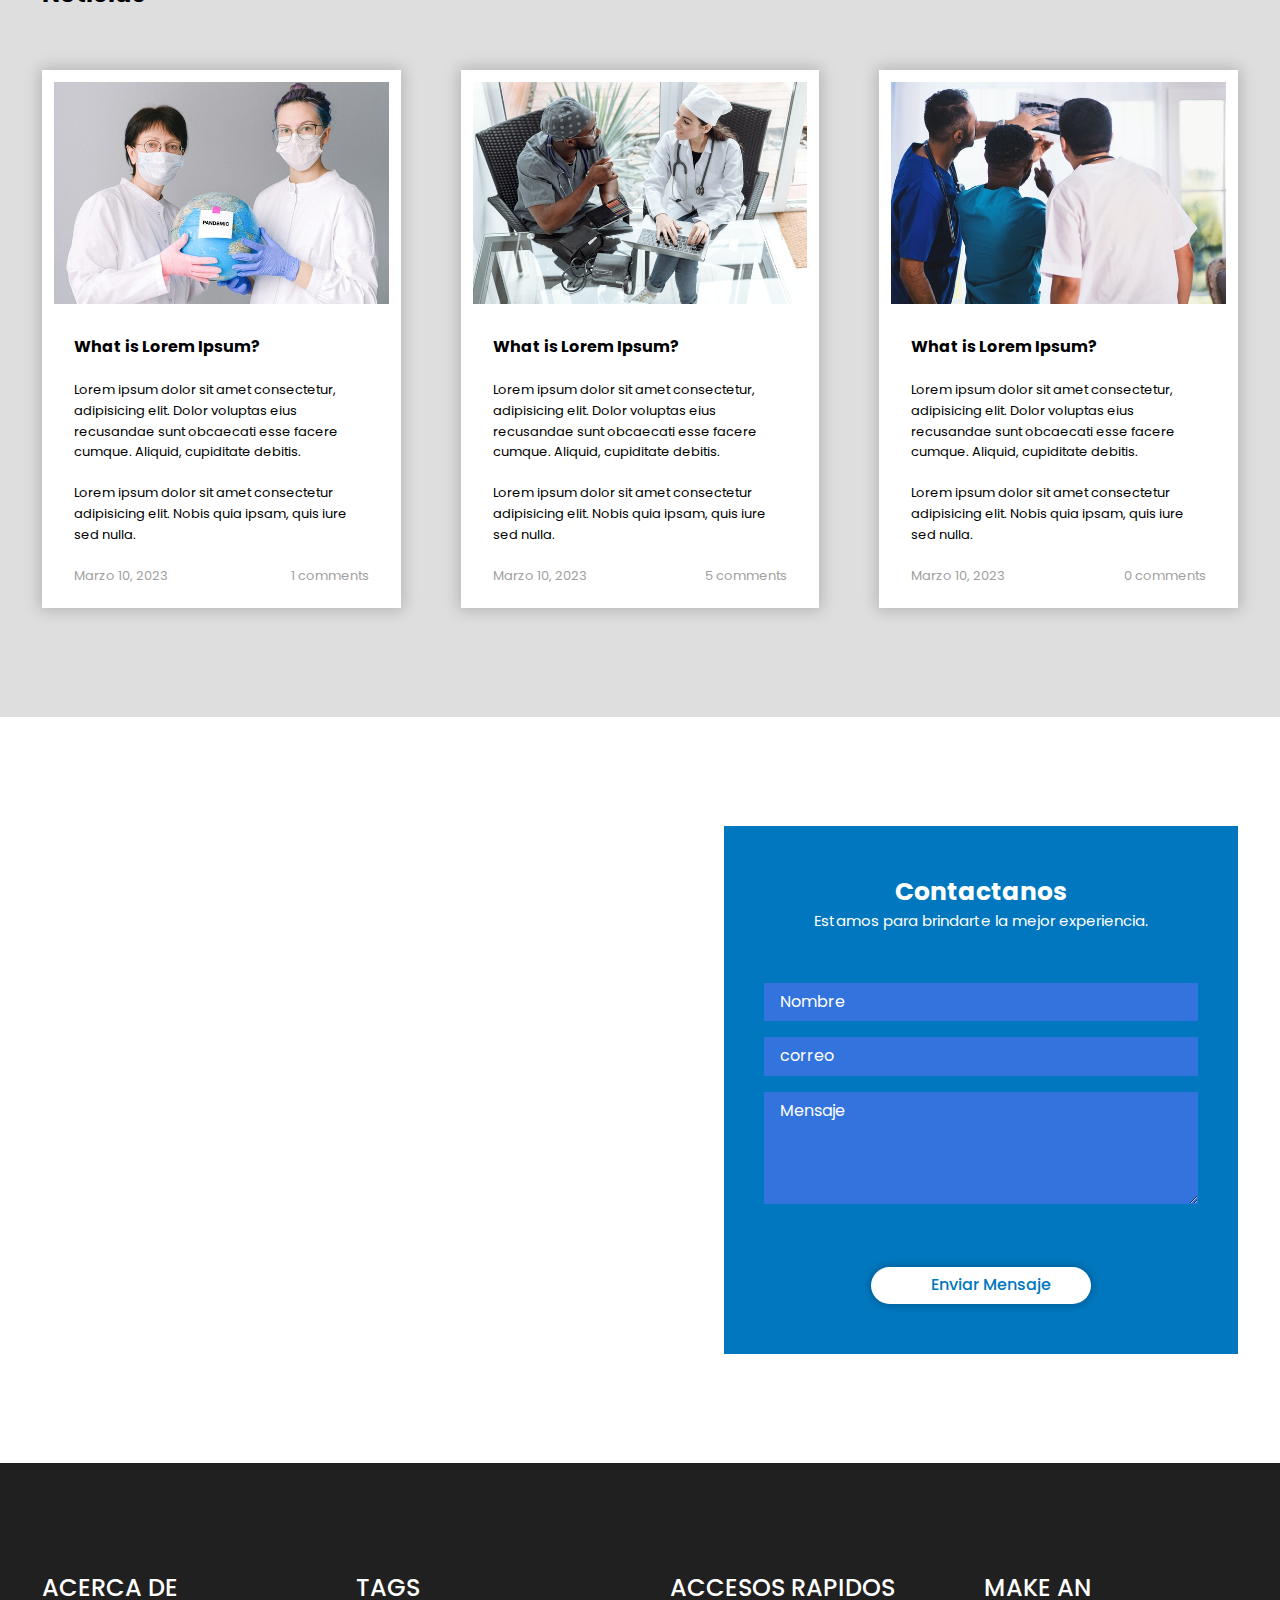
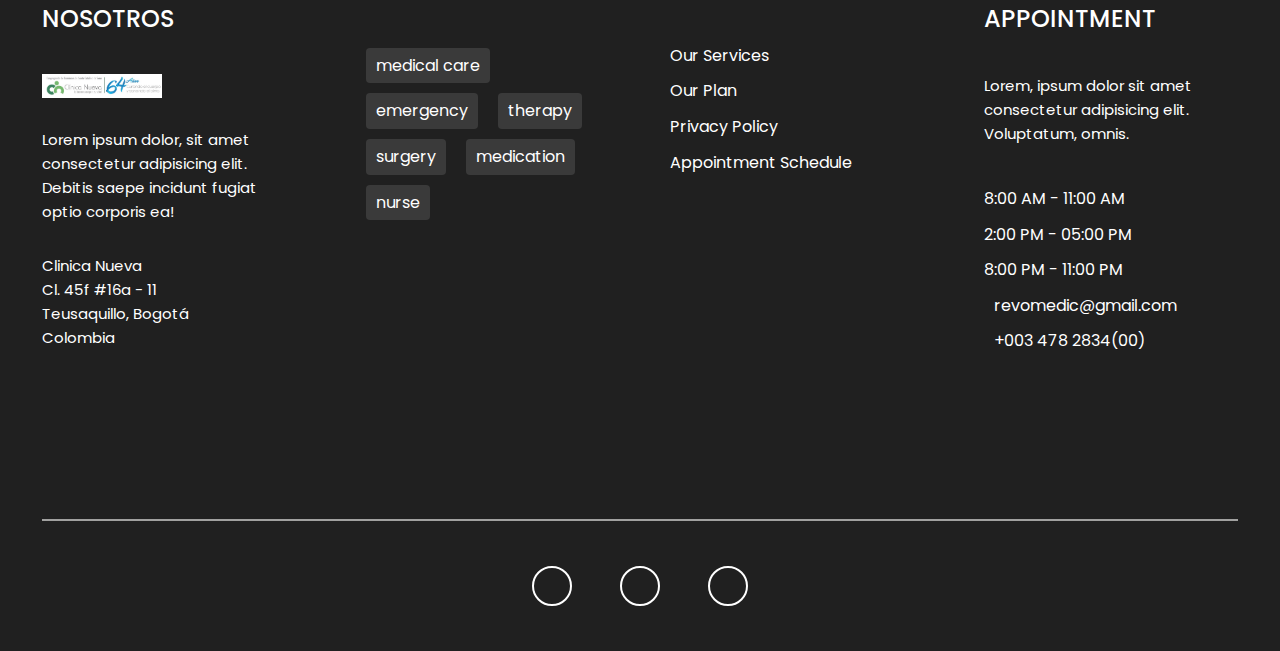
==== commit 47a8583f: "0.4" ====
--- a/index.html
+++ b/index.html
@@ -105,6 +105,7 @@
 
 
     <!-- FIN Acerca de la clinica -->
+    <!-- -->
 
 
     <main>
@@ -112,7 +113,9 @@
         <section id="about">
             <div class="container-infoclinica">
                 <div class="grid-infoclinica text-center">
-                    <div class="divImageninfo"><img src="images/clinicafoto.jpg"></div>
+                    <div class="divImageninfo">
+                        <img src="images/clinicafoto.jpg"></div>
+                 
                     <div class="divtextoinfo text-shadow">
                         <p>La Clínica Nueva, es una obra de la Congregación de Dominicas de Santa Catalina de Sena,
                             primera comunidad religiosa fundada en 1880 en Villa de Leyva (Boyacá).
@@ -125,6 +128,13 @@
             </div>
         </section>
         <!-- FIN Acerca de la clinica -->
+
+
+
+
+
+
+
 
         <!-- INICIO banner one -->
         <section id="banner-one" class="banner-one text-center">
@@ -305,24 +315,46 @@
                 <div class="servicios-grid">
                     <div class="div1servicio package-service-item bg-white">
                         <div class="icon flex">
-                            <i class="fas fa-calendar-alt fa-2x"></i>
+                            <i class="fas fa-stethoscope fa-2x"></i>
                         </div>
                         <h3>Servicios Ambulatorios</h3>
-                        <p class="text text-sm">Lorem, ipsum dolor sit amet consectetur adipisicing elit. Consequatur,
-                            asperiores. Expedita, reiciendis quos beatae at consequatur voluptatibus fuga iste adipisci.
-                        </p>
-                        <a href="#" class="btn btn-blue">Leer más</a>
+                        <table class="customTable">
+                            <tbody>
+                                <tr>
+                                    <td>
+                                        <li>Consulta externa</li>
+                                        <li>Imagenes diagnosticas</li>
+                                        <li>Servicio farmaceutico</li>
+                                        <li>Endoscopia digestiva</li>
+                                        <li>Neumologia</li>
+                                    </td>
+                                    <td>
+                                        <li>Fibroscopia</li>
+                                        <li>Cardiologia</li>
+                                        <li>Terapia fisica</li>
+                                        <li>Fonoauiologia</li>
+                                        <li>Terapia ocupacional</li>
+                                        <li>Terapia respiratoria</li>
+                                    </td>
+                                </tr>
+                            </tbody>
+                        </table>
+                        <img src="images/servicio-ambulatorio.png">
                     </div>
-
                     <div class="div2servicio package-service-item bg-white">
                         <div class="icon flex">
-                            <i class="fas fa-stethoscope fa-2x"></i>
+                            <i class="fas fa-hospital fa-2x"></i>
                         </div>
                         <h3>Servicios hospitalarios</h3>
-                        <p class="text text-sm">Lorem, ipsum dolor sit amet consectetur adipisicing elit. Consequatur,
-                            asperiores. Expedita, reiciendis quos beatae at consequatur voluptatibus fuga iste adipisci.
-                        </p>
-                        <a href="#" class="btn btn-blue">Leer más</a>
+                        <ul>
+                            <li>Urgencias</li>
+                            <li>Hospitalizacion adultos</li>
+                            <li>cuidados intensivos</li>
+                            <li>Cuidados intermedios adultos</li>
+                            <li>Cirugía</li>
+                        </ul>
+                        <img src="images/servicios-doctor.png">
+
                     </div>
 
                 </div>
@@ -332,122 +364,79 @@
 
 
         <!-- services section -->
-        <section id="services" class="services py">
-            <div class="container">
-                <div class="section-head text-center">
-                    <h2 class="lead">The Best Doctor gives the least medicines</h2>
-                    <p class="text text-lg">A perfect way to show your hospital services</p>
-                    <div class="line-art flex">
-                        <div></div>
-                        <img src="images/4-dots.png">
-                        <div></div>
-                    </div>
-                </div>
-                <div class="services-inner text-center grid">
-                    <article class="service-item">
-                        <div class="icon">
-                            <img src="images/service-icon-1.png">
-                        </div>
-                        <h3>Cardio Monitoring</h3>
-                        <p class="text text-sm">Lorem ipsum dolor sit amet consectetur adipisicing elit. Perspiciatis
-                            possimus doloribus facilis velit, assumenda tempora quas mollitia quos voluptatibus
-                            consequatur!</p>
-                    </article>
-
-                    <article class="service-item">
-                        <div class="icon">
-                            <img src="images/service-icon-2.png">
-                        </div>
-                        <h3>Medical Treatment</h3>
-                        <p class="text text-sm">Lorem ipsum dolor sit amet consectetur adipisicing elit. Perspiciatis
-                            possimus doloribus facilis velit, assumenda tempora quas mollitia quos voluptatibus
-                            consequatur!</p>
-                    </article>
-
-                    <article class="service-item">
-                        <div class="icon">
-                            <img src="images/service-icon-3.png">
-                        </div>
-                        <h3>Emergency Help</h3>
-                        <p class="text text-sm">Lorem ipsum dolor sit amet consectetur adipisicing elit. Perspiciatis
-                            possimus doloribus facilis velit, assumenda tempora quas mollitia quos voluptatibus
-                            consequatur!</p>
-                    </article>
-
-                    <article class="service-item">
-                        <div class="icon">
-                            <img src="images/service-icon-4.png">
-                        </div>
-                        <h3>First Aid</h3>
-                        <p class="text text-sm">Lorem ipsum dolor sit amet consectetur adipisicing elit. Perspiciatis
-                            possimus doloribus facilis velit, assumenda tempora quas mollitia quos voluptatibus
-                            consequatur!</p>
-                    </article>
-                </div>
+        <section class="reconocimiento bg-white">
+            <h1>reconocimientos</h1>
+            <div class="contenedor-r">
+                <div class="texto-r"><img src="images/reconocimiento_ilustracion.png"> </div>
+                <div class="imagen-r"> Section 1.10.32 of "de Finibus Bonorum et Malorum", written by Cicero in 45
+                    BC
+                    "Sed ut perspiciatis unde omnis iste natus error sit voluptatem accusantium doloremque
+                    laudantium, totam rem aperiam, eaque ipsa quae ab illo inventore veritatis et quasi architecto
+                    beatae vitae dicta sunt explicabo. Nemo enim ipsam voluptatem quia voluptas sit aspernatur aut
+                    odit aut fugit, sed quia consequuntur magni dolores eos qui ratione voluptatem sequi nesciunt.
+                    Neque porro quisquam est, qui dolorem ipsum quia dolor sit amet, consectetur, adipisci velit,
+                    sed quia non numquam eius modi tempora incidunt ut labore et dolore magnam aliquam quaerat
+                    voluptatem. Ut enim ad minima veniam, quis nostrum exercitationem ullam corporis suscipit
+                    laboriosam, nisi ut aliquid ex ea commodi consequatur? Quis autem vel eum iure reprehenderit qui
+                    in ea voluptate velit esse quam nihil molestiae consequatur, vel illum qui dolorem eum fugiat
+                    quo voluptas nulla pariatur?"</div>
             </div>
         </section>
         <!-- end of services section -->
 
-        <!-- banner two section -->
-        <section id="banner-two" class="banner-two text-center">
-            <div class="container grid">
-                <div class="banner-two-left">
-                    <img src="images/banner-2-img.png">
-                </div>
-                <div class="banner-two-right">
-                    <p class="lead text-white">When you are young and healthy, it never occurs to you that in a single
-                        second your whole life could change.</p>
-                    <div class="btn-group">
-                        <a href="#" class="btn btn-white">Learn More</a>
-                        <a href="#" class="btn btn-light-blue">Sign In</a>
-                    </div>
-                </div>
-            </div>
-        </section>
-        <!-- end of banner two section -->
-
-        <!-- doctors section -->
-        <section id="doc-panel" class="doc-panel py">
-            <div class="container">
-                <div class="section-head">
-                    <h2>Our Doctor Panel</h2>
-                </div>
-
-                <div class="doc-panel-inner grid">
-                    <div class="doc-panel-item">
-                        <div class="img flex">
-                            <img src="images/doc-1.png" alt="doctor image">
-                            <div class="info text-center bg-blue text-white flex">
-                                <p class="lead">samuel goe</p>
-                                <p class="text-lg">Medicine</p>
-                            </div>
-                        </div>
-                    </div>
-
-                    <div class="doc-panel-item">
-                        <div class="img flex">
-                            <img src="images/doc-2.png" alt="doctor image">
-                            <div class="info text-center bg-blue text-white flex">
-                                <p class="lead">elizabeth ira</p>
-                                <p class="text-lg">Cardiology</p>
-                            </div>
-                        </div>
-                    </div>
-
-
-                </div>
-            </div>
-        </section>
-        <!-- end of doctors section -->
-
-
-        <!-- end of package services section -->
+<section class="testimonios">
+<div class="heading"><b>our</b>Testimonios</div>
+<div class="wrapper">
+    <div class="contenedor-testimonios">
+        <div class="profile">
+            <div class="imgBox">
+                <img src="images/logo.png">
+            </div>
+            <h2>Person 1</h2>
+        </div>
+        <p><span class="fa fa-quote-left left"></span>dfgsfgsdfg sfg sdfgs sdf sdfg sdfg sdfgs fdg sdfg sdfg dfgdsfgdfgsdfgs df df fdgdfsg dfgs dfsgsdfgsdf dfgdfs dfg dfg dfg dsdfgsdfgsdfg dfgfdg dsgsdgfdfs dfgfdsg sdfg dfgfdsg sdfg fdg sdfgsdfgsdfghsdfgsdf<span class="fa fa-quote-right right"></span></p>
+    <div class="social"></div>
+    </div>
+    <div class="contenedor-testimonios">
+        <div class="profile">
+            <div class="imgBox">
+                <img src="images/logo.png">
+            </div>
+            <h2>Person 1</h2>
+        </div>
+        <p><span class="fa fa-quote-left left"></span>dfgsfgsdfg sfg sdfgs sdf sdfg sdfg sdfgs fdg sdfg sdfg dfgdsfgdfgsdfgs df df fdgdfsg dfgs dfsgsdfgsdf dfgdfs dfg dfg dfg dsdfgsdfgsdfg dfgfdg dsgsdgfdfs dfgfdsg sdfg dfgfdsg sdfg fdg sdfgsdfgsdfghsdfgsdf<span class="fa fa-quote-right right"></span></p>
+    <div class="social"></div>
+    </div>
+    <div class="contenedor-testimonios">
+        <div class="profile">
+            <div class="imgBox">
+                <img src="images/logo.png">
+            </div>
+            <h2>Person 1</h2>
+        </div>
+        <p><span class="fa fa-quote-left left"></span>dfgsfgsdfg sfg sdfgs sdf sdfg sdfg sdfgs fdg sdfg sdfg dfgdsfgdfgsdfgs df df fdgdfsg dfgs dfsgsdfgsdf dfgdfs dfg dfg dfg dsdfgsdfgsdfg dfgfdg dsgsdgfdfs dfgfdsg sdfg dfgfdsg sdfg fdg sdfgsdfgsdfghsdfgsdf<span class="fa fa-quote-right right"></span></p>
+    <div class="social"></div>
+    </div>
+    <div class="contenedor-testimonios">
+        <div class="profile">
+            <div class="imgBox">
+                <img src="images/logo.png">
+            </div>
+            <h2>Person 1</h2>
+        </div>
+        <p><span class="fa fa-quote-left left"></span>hola dfgsfgsdfg sfg sdfgs sdf sdfg sdfg sdfgs fdg sdfg sdfg dfgdsfgdfgsdfgs df df fdgdfsg dfgs dfsgsdfgsdf dfgdfs dfg dfg dfg dsdfgsdfgsdfg dfgfdg dsgsdgfdfs dfgfdsg sdfg dfgfdsg sdfg fdg sdfgsdfgsdfghsdfgsdf<span class="fa fa-quote-right right"></span></p>
+    <div class="social"></div>
+    </div>
+</div>
+
+</section>
+
 
         <!-- posts section -->
         <section id="posts" class="posts py">
             <div class="container">
                 <div class="section-head">
-                    <h2>Latest Post</h2>
+                    <h2>Noticias</h2>
                 </div>
                 <div class="posts-inner grid">
                     <article class="post-item bg-white">
@@ -455,15 +444,15 @@
                             <img src="images/post-1.jpg">
                         </div>
                         <div class="content">
-                            <h4>Inspiring stories of person and family centered care during a global pandemic.</h4>
+                            <h4>What is Lorem Ipsum?</h4>
                             <p class="text text-sm">Lorem ipsum dolor sit amet consectetur, adipisicing elit. Dolor
                                 voluptas eius recusandae sunt obcaecati esse facere cumque. Aliquid, cupiditate debitis.
                             </p>
                             <p class="text text-sm">Lorem ipsum dolor sit amet consectetur adipisicing elit. Nobis quia
                                 ipsam, quis iure sed nulla.</p>
                             <div class="info flex">
-                                <small class="text text-sm"><i class="fas fa-clock"></i> October 27, 2021</small>
-                                <small class="text text-sm"><i class="fas fa-comment"></i> 5 comments</small>
+                                <small class="text text-sm"><i class="fas fa-clock"></i> Marzo 10, 2023</small>
+                                <small class="text text-sm"><i class="fas fa-comment"></i> 1 comments</small>
                             </div>
                         </div>
                     </article>
@@ -473,14 +462,14 @@
                             <img src="images/post-2.jpg">
                         </div>
                         <div class="content">
-                            <h4>Inspiring stories of person and family centered care during a global pandemic.</h4>
+                            <h4>What is Lorem Ipsum?</h4>
                             <p class="text text-sm">Lorem ipsum dolor sit amet consectetur, adipisicing elit. Dolor
                                 voluptas eius recusandae sunt obcaecati esse facere cumque. Aliquid, cupiditate debitis.
                             </p>
                             <p class="text text-sm">Lorem ipsum dolor sit amet consectetur adipisicing elit. Nobis quia
                                 ipsam, quis iure sed nulla.</p>
                             <div class="info flex">
-                                <small class="text text-sm"><i class="fas fa-clock"></i> October 27, 2021</small>
+                                <small class="text text-sm"><i class="fas fa-clock"></i> Marzo 10, 2023</small>
                                 <small class="text text-sm"><i class="fas fa-comment"></i> 5 comments</small>
                             </div>
                         </div>
@@ -491,15 +480,15 @@
                             <img src="images/post-3.jpg">
                         </div>
                         <div class="content">
-                            <h4>Inspiring stories of person and family centered care during a global pandemic.</h4>
+                            <h4>What is Lorem Ipsum?</h4>
                             <p class="text text-sm">Lorem ipsum dolor sit amet consectetur, adipisicing elit. Dolor
                                 voluptas eius recusandae sunt obcaecati esse facere cumque. Aliquid, cupiditate debitis.
                             </p>
                             <p class="text text-sm">Lorem ipsum dolor sit amet consectetur adipisicing elit. Nobis quia
                                 ipsam, quis iure sed nulla.</p>
                             <div class="info flex">
-                                <small class="text text-sm"><i class="fas fa-clock"></i> October 27, 2021</small>
-                                <small class="text text-sm"><i class="fas fa-comment"></i> 5 comments</small>
+                                <small class="text text-sm"><i class="fas fa-clock"></i> Marzo 10, 2023</small>
+                                <small class="text text-sm"><i class="fas fa-comment"></i> 0 comments</small>
                             </div>
                         </div>
                     </article>
--- a/css/main.css
+++ b/css/main.css
@@ -455,6 +455,7 @@
 
 .divImageninfo {
     grid-area: 1 / 1 / 2 / 2;
+    width: 85%;
 }
 
 .divtextoinfo {
@@ -515,6 +516,7 @@
 /*Inicio de Horario */
 .horario-visitas {
     margin: 5rem;
+
 }
 
 .grid-horario {
@@ -523,7 +525,7 @@
     grid-template-rows: 1fr;
     grid-column-gap: 0px;
     grid-row-gap: 0px;
-    width: 80%;
+    width: 100%;
     margin: 0 auto;
 }
 
@@ -572,7 +574,6 @@
 }
 
 
-
 /* services section */
 .services .section-head .text-lg {
     color: var(--dark-gray);
@@ -615,6 +616,10 @@
 .service-item .icon img {
     width: 80px;
     margin: auto;
+}
+.servicios-grid img {
+    width: 40%;
+
 }
 
 .service-item h3 {
@@ -774,7 +779,21 @@
 .package-service-item .btn {
     margin: 4rem 0;
 }
-
+/* --------- INICIO reconocimientos ------ */
+
+.contenedor-r{
+    display: grid;
+    grid-template-columns: repeat(2, 1fr);
+    grid-template-rows: 1fr;
+    grid-column-gap: 0px;
+    grid-row-gap: 0px;
+    }
+    
+    .texto-r { grid-area: 1 / 1 / 2 / 2; }
+    .imagen-r { grid-area: 1 / 2 / 2 / 3; }
+
+
+/* --------- FIN reconocimientos ------ */
 /* posts section */
 .posts {
     background-color: var(--light-gray);
@@ -1334,4 +1353,162 @@
 .info-capacidad {
     grid-template-columns: repeat(5, 1fr);
     column-gap: 2em;
+}
+
+
+
+.testimonial-section {
+    padding: 50px 0;
+    background-color: #f7f7f7;
+  }
+  
+  .testimonial-slider {
+    max-width: 800px;
+    margin: 0 auto;
+  }
+  
+  .testimonial-content {
+    text-align: center;
+  }
+  
+  .testimonial-content img {
+    width: 200px;
+    height: auto;
+    border-radius: 50%;
+    margin-bottom: 20px;
+  }
+  
+  .testimonial-content p {
+    font-size: 18px;
+    line-height: 1.5;
+    color: #555;
+  }
+  
+
+.testimonios{
+    position:relative;
+    min-height: 100vh;
+    width: 100%;
+    background-color: #070c0d;
+    overflow: hidden;
+}
+.testimonial-section::before{
+    position: absolute;
+    content: '';
+    width: 2000px;
+    height: 100%;
+    bottom: -70%;
+    border-radius: 50%;
+    background: #3b7cf5;
+}
+.testimonios .heading {
+    display: inline-block;
+    position: relative;
+    color: #3b7cf5;
+    font-size: 4vw;
+    padding: 60px;
+    width: 100%;
+    text-align: center;
+    font-weight: 800;
+}
+
+}
+.testimonios .heading::before{
+    position: absolute;
+    content: '';
+    width: 15%;
+    height: 7px;
+    left: 50%;
+    transform: translateX(-50%);
+    bottom: 25%;
+    background: #393939 ;
+}
+.testimonios .heading b{
+    color: #fff;
+
+}
+.wrapper{
+    width: 100%;
+    display: flex ;
+    justify-content: center;
+    flex-wrap: wrap;
+}
+.contenedor-testimonios{
+    position:relative;
+    width: 350px;
+    color: #fff;
+    background: #222;
+    margin: 40px 10px;
+    padding: 30px 20px;
+    border-radius: 3px;
+    transition: 0.3s ease;
+    
+}
+
+.profile{
+    position: absolute;
+    left: 50%;
+    transform: translateX(-50%);
+    top:-10%;
+    width: 100%;
+    display: block;
+}
+.imgBox{
+    position: relative;
+    height: 100px;
+    width:100px;
+    margin: auto;
+    border: 8px solid #070c0d;
+    border-radius: 50%;
+    overflow: hidden;
+}
+.imgBox img{
+    position: absolute;
+    height: 100%;
+    width: 100%;
+    top: 0;
+    left: 0;
+    border-radius: 50%;
+    object-fit: cover;
+    transition: 0.3s ease;
+}
+.contenedor-testimonios h2{
+    padding: 5px 0;
+    text-transform: capitalize;
+    color: #fff;
+    letter-spacing: 1px;
+    text-align: center;
+}
+.contenedor-testimonios p{
+    margin-top: 50px;
+   color: #fff;
+   padding:  0 8px;
+   font-size: 15px;
+   opacity: 0.8;
+}
+.contenedor-testimonios .left{
+    font-size: 30px;
+    display: block;
+    text-align: left;
+    color: #3b7cf5;
+}
+.contenedor-testimonios .right{
+    font-size: 30px;
+    display: block;
+    text-align: right;
+    color: #3b7cf5;
+}
+
+.contenedor-testimonios .social{
+    width: 100%;
+}
+.contenedor-testimonios .social i{
+    font-size: 1.2em;
+    color: #fff;
+    padding: 8px;
+    background: rgb(255, 255, 255,0.08);
+    border-radius: 4px;
+}
+.social i:hover{
+    color:
 }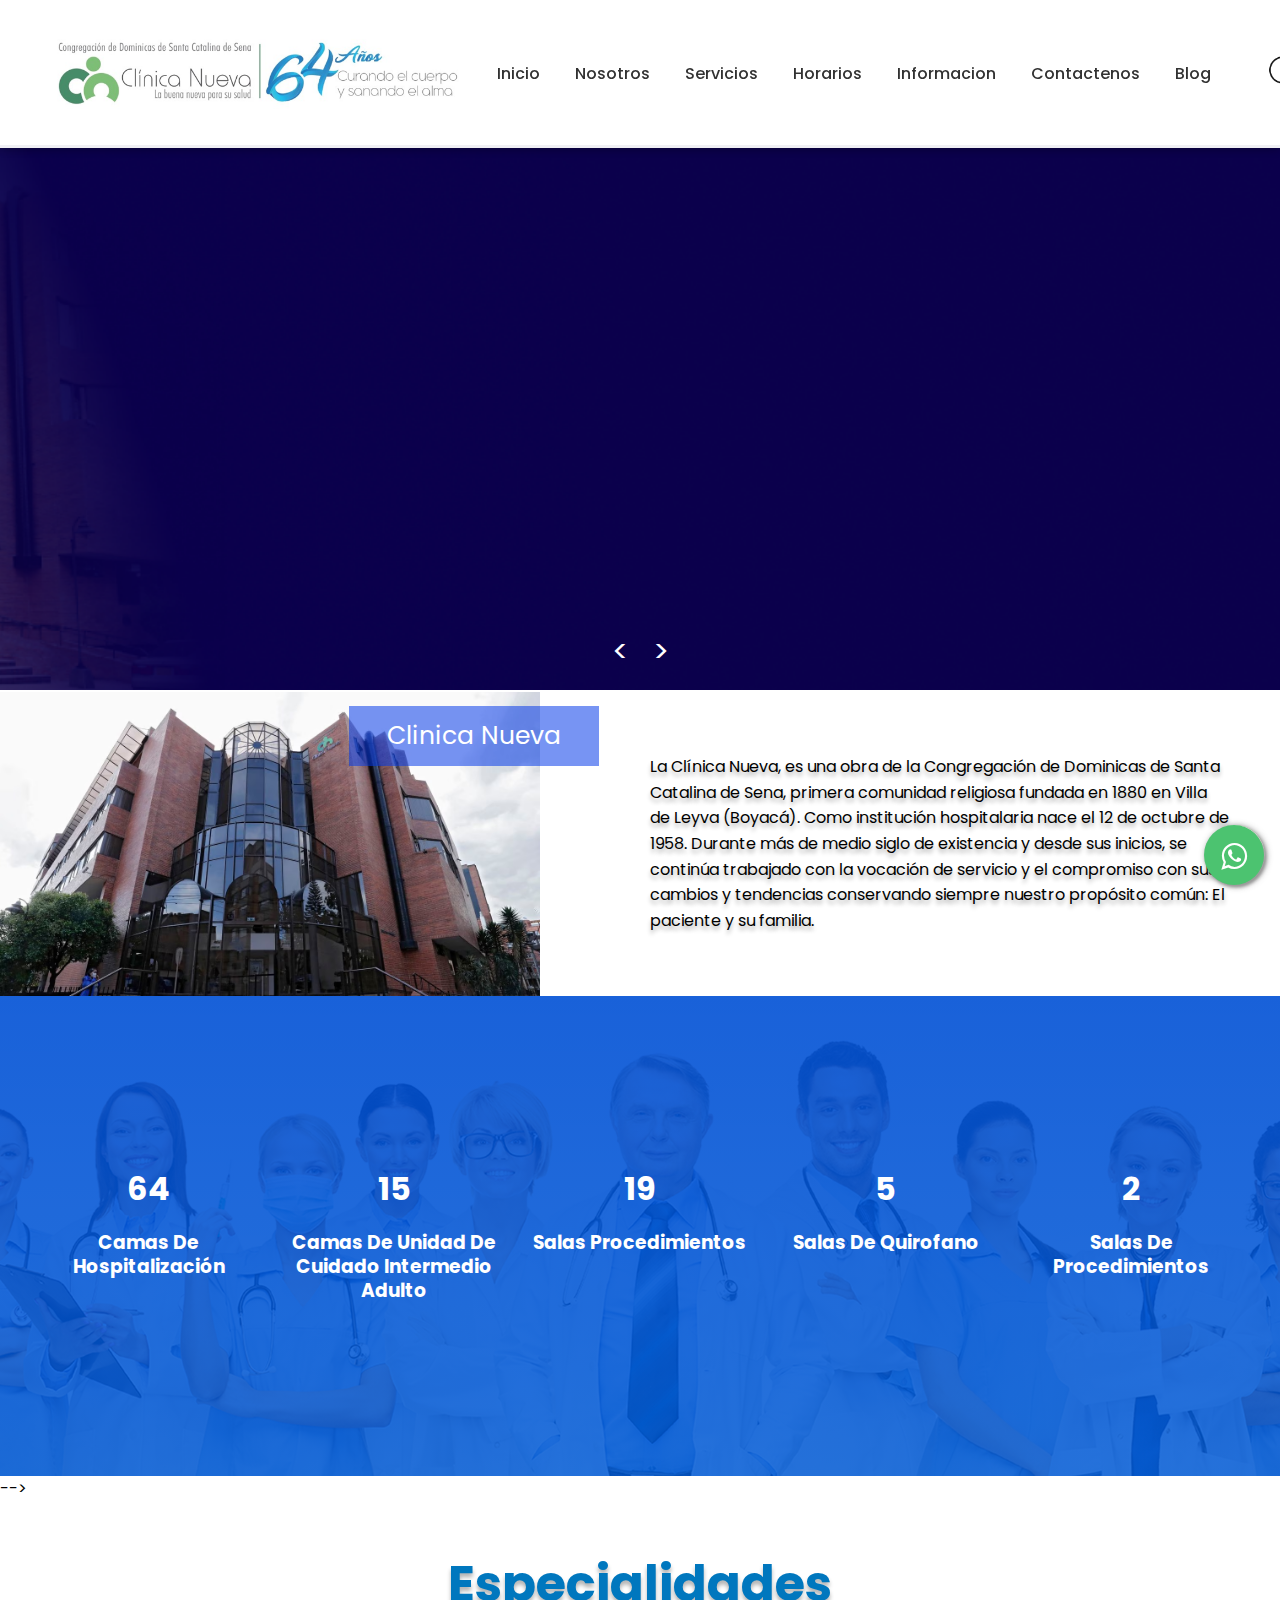
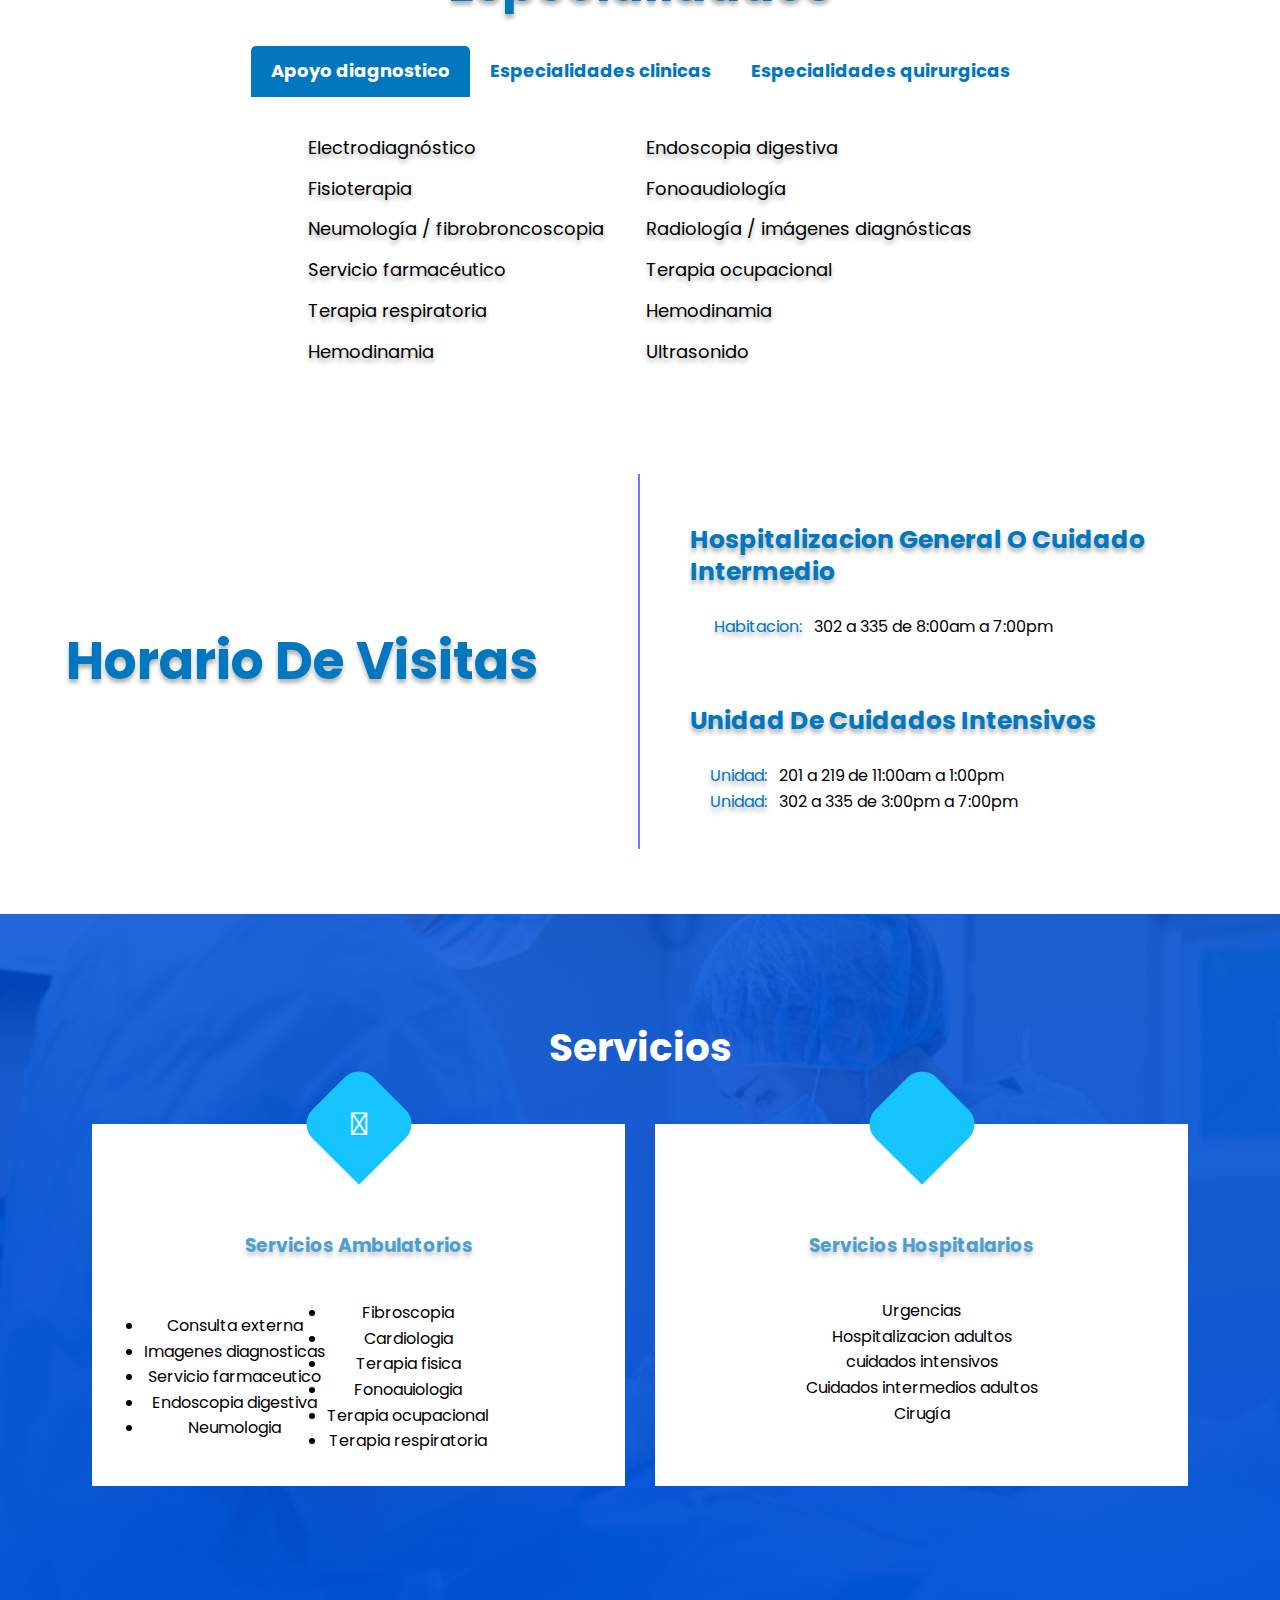
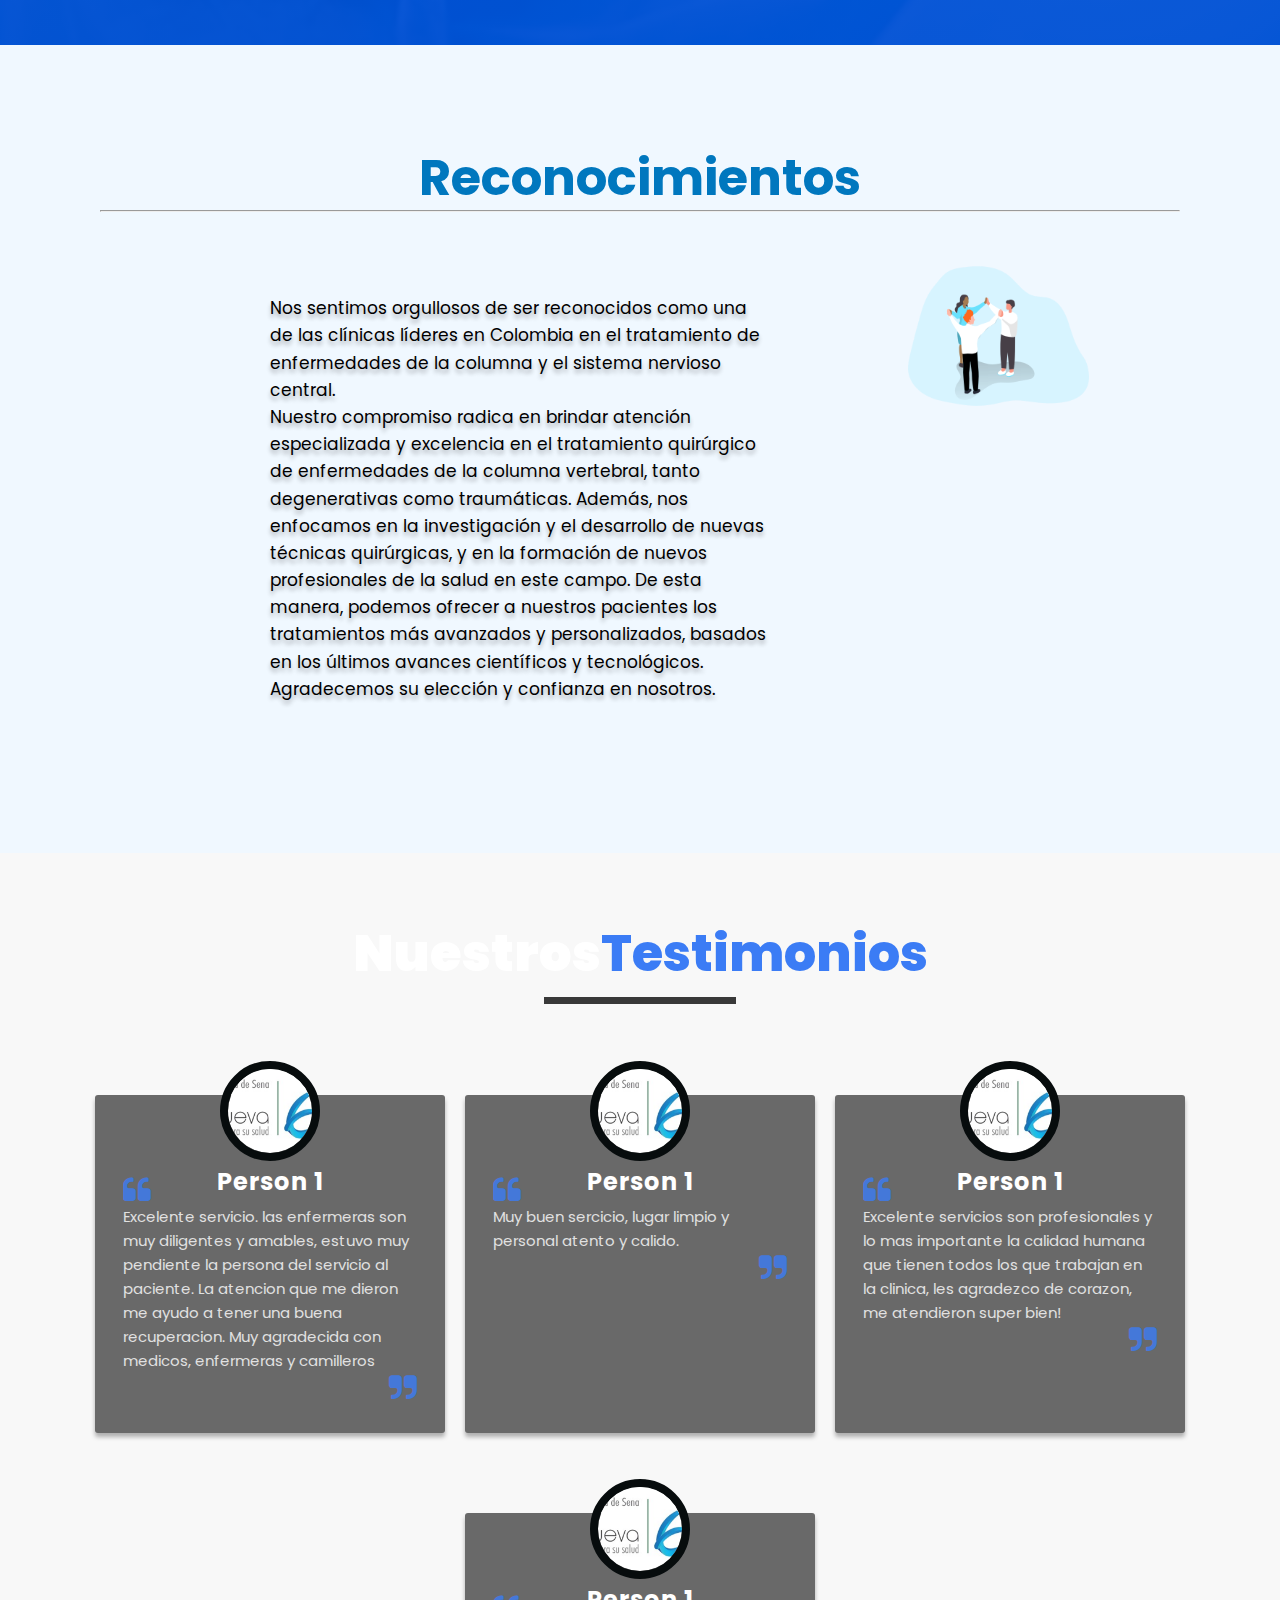
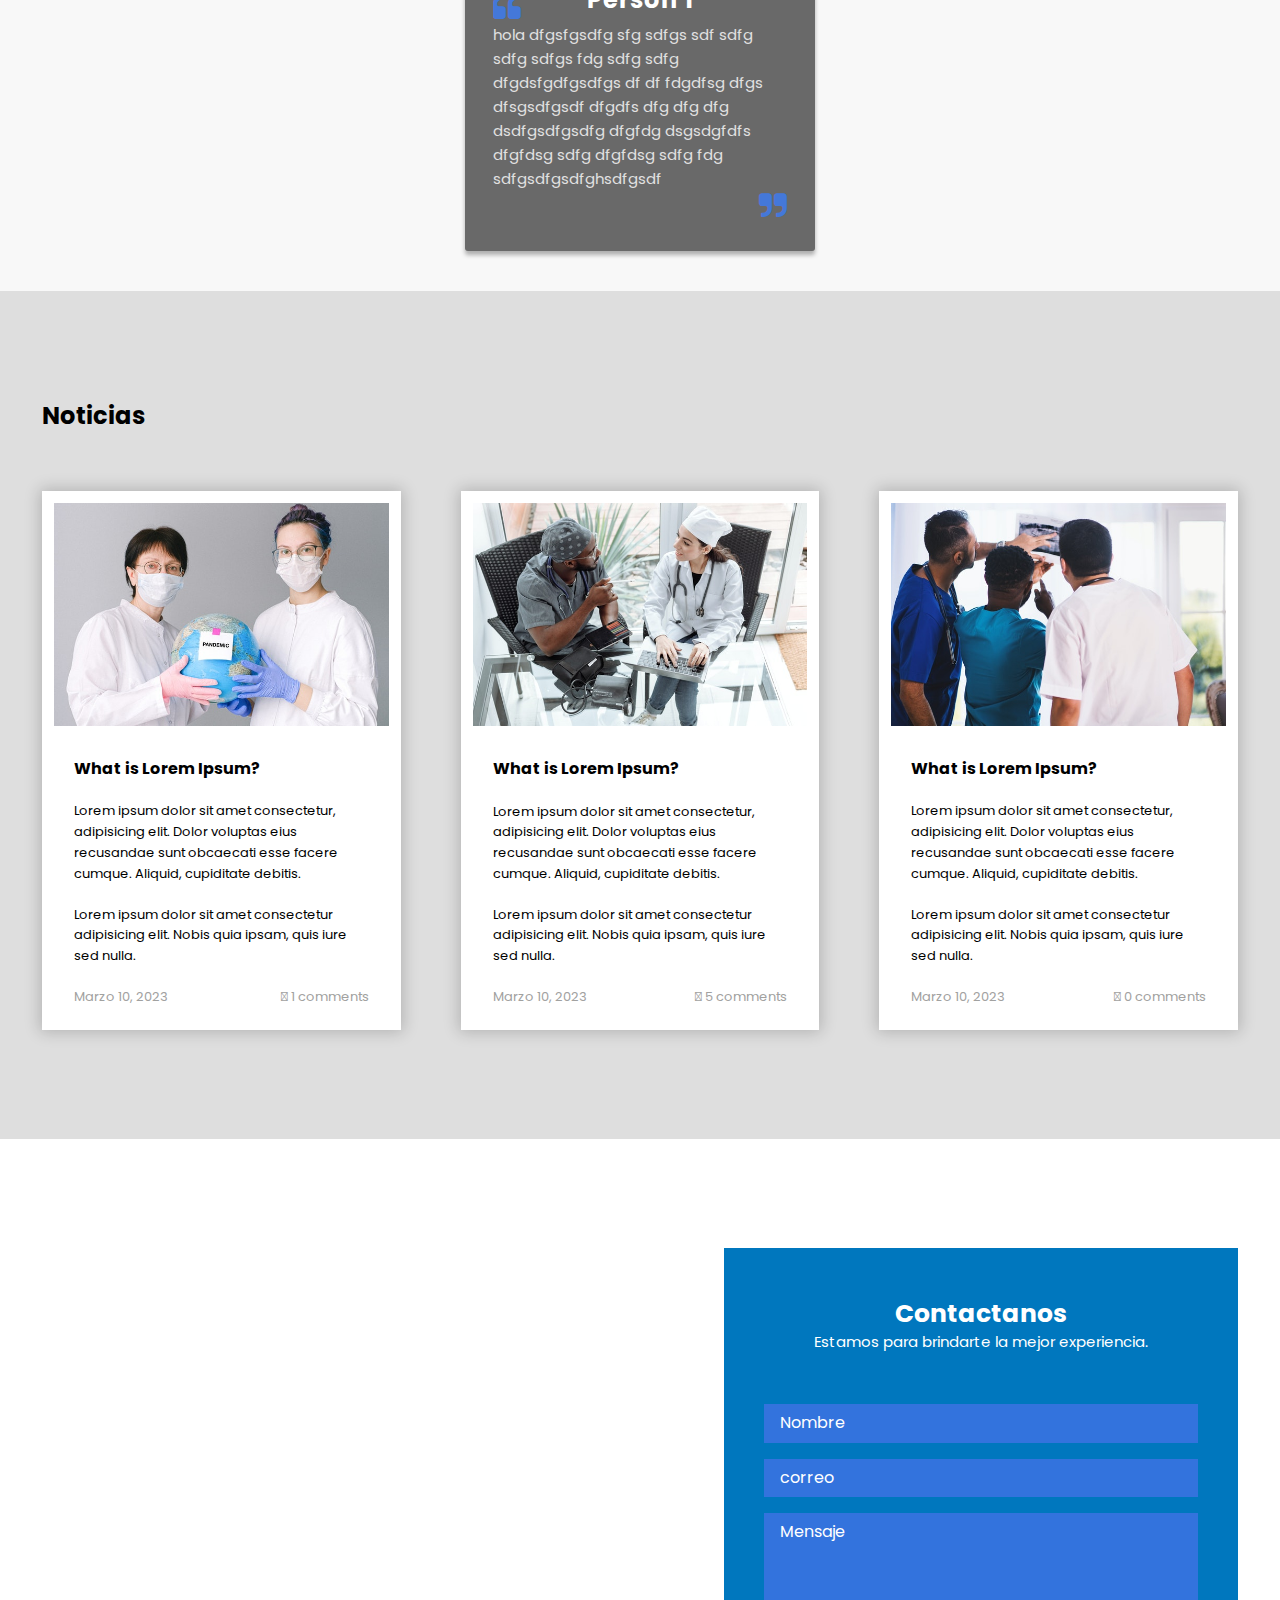
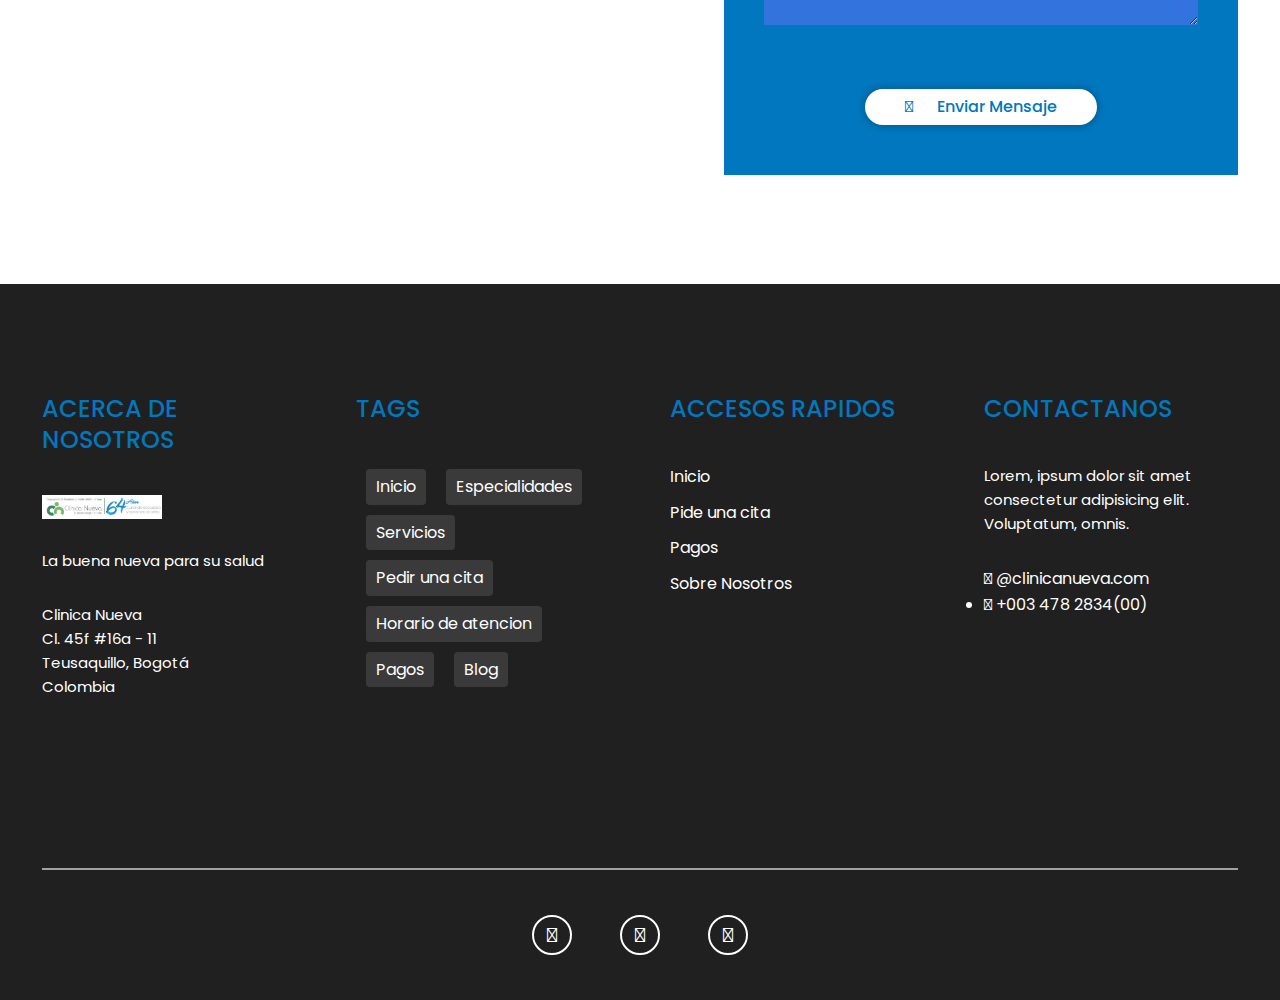
==== commit 23c6adba: "0.5" ====
--- a/index.html
+++ b/index.html
@@ -14,12 +14,15 @@
     <link rel="stylesheet" href="css/normalize.css">
     <!-- custom css -->
     <link rel="stylesheet" href="css/main.css">
+    <link rel="stylesheet" href="whats.css">
+    <link rel="stylesheet" href="https://maxcdn.bootstrapcdn.com/font-awesome/4.5.0/css/font-awesome.min.css">
+     <link rel="stylesheet" href="whats2.css">
 </head>
 
 <body>
 
 
-    <!-- header -->
+    <!-- INICIO de header -->
     <header class="header bg-white">
         <nav class="navbar bg-white">
             <div class="container flex">
@@ -45,7 +48,7 @@
                     </button>
                     <ul class="navbar-nav">
                         <li class="nav-item">
-                            <a href="#" class="nav-link">Home</a>
+                            <a href="#" class="nav-link">Inicio</a>
                         </li>
                         <li class="nav-item">
                             <a href="#" class="nav-link">Nosotros</a>
@@ -57,7 +60,7 @@
                             <a href="#" class="nav-link">Horarios</a>
                         </li>
                         <li class="nav-item">
-                            <a href="#" class="nav-link">Informacion al usuario</a>
+                            <a href="#" class="nav-link">Informacion</a>
                         </li>
                         <li class="nav-item">
                             <a href="#" class="nav-link">Contactenos</a>
@@ -80,9 +83,9 @@
             </div>
         </nav>
     </header>
-    <!-- end of header -->
-
-    <!--  -->
+    <!-- FIN de header -->
+
+    <!-- INICIO Slider de imagenes banner -->
     <section id="slider">
         <div class="slider-container">
             <div class="slider-image">
@@ -100,13 +103,7 @@
             <button id="nextBtn">&gt;</button>
         </div>
     </section>
-    <!-- end of Slide -->
-
-
-
-    <!-- FIN Acerca de la clinica -->
-    <!-- -->
-
+    <!-- FIN de Slide -->
 
     <main>
         <!-- INICIO Acerca de la clinica -->
@@ -114,8 +111,11 @@
             <div class="container-infoclinica">
                 <div class="grid-infoclinica text-center">
                     <div class="divImageninfo">
-                        <img src="images/clinicafoto.jpg"></div>
-                 
+                        <div class="texto-infTitulo">Clinica Nueva</div>
+                        <img src="images/clinicafoto.avif" alt="imagen">
+                    </div>
+
+
                     <div class="divtextoinfo text-shadow">
                         <p>La Clínica Nueva, es una obra de la Congregación de Dominicas de Santa Catalina de Sena,
                             primera comunidad religiosa fundada en 1880 en Villa de Leyva (Boyacá).
@@ -130,13 +130,7 @@
         <!-- FIN Acerca de la clinica -->
 
 
-
-
-
-
-
-
-        <!-- INICIO banner one -->
+        <!-- INICIO informacion capacidad Clinica -->
         <section id="banner-one" class="banner-one text-center">
             <div class="info-capacidad container text-white grid">
                 <div>
@@ -162,11 +156,11 @@
 
             </div>
         </section>
-        <!-- END of banner one -->
+        <!-- END INICIO informacion capacidad Clinica --> -->
 
         <!-- Inicio Seccion Especialidades-->
         <section class="especialidades">
-            <h2 class="text-center text-blue">Especialidades</h2>
+            <h2 class="text-center text-blue text-shadow">Especialidades</h2>
             <div class="tabs">
                 <button class="tab-link active" data-tab="general">Apoyo diagnostico</button>
                 <button class="tab-link" data-tab="uci">Especialidades clinicas</button>
@@ -174,106 +168,106 @@
             </div>
             <div class="tab-content  text-shadow active" id="general">
 
-                <table ">
+                <table class="especialidades-tabla text-shadow">
                     <tbody>
                         <tr>
-                            <td>- Electrodiagnóstico</td>
-                            <td>- Endoscopia digestiva</td>
-                        </tr>
-                        <tr>
-                            <td>- Fisioterapia</td>
-                            <td>- Fonoaudiología y terapia del lenguaje</td>
-                        </tr>
-                        <tr>
-                            <td>- Neumología / fibrobroncoscopia</td>
-                            <td>- Radiología / imágenes diagnósticas</td>
-                        </tr>
-                        <tr>
-                            <td>- Servicio farmacéutico </td>
-                            <td>- Terapia ocupacional</td>
-                        </tr>
-                        <tr>
-                            <td>- Terapia respiratoria</td>
-                            <td>- Hemodinamia</td>
-                        </tr>
-                        <tr>
-                            <td>- Hemodinamia</td>
-                            <td>- Ultrasonido</td>
-                        </tr>
-                      
+                            <td>Electrodiagnóstico</td>
+                            <td>Endoscopia digestiva</td>
+                        </tr>
+                        <tr>
+                            <td>Fisioterapia</td>
+                            <td>Fonoaudiología </td>
+                        </tr>
+                        <tr>
+                            <td>Neumología / fibrobroncoscopia</td>
+                            <td>Radiología / imágenes diagnósticas</td>
+                        </tr>
+                        <tr>
+                            <td>Servicio farmacéutico </td>
+                            <td>Terapia ocupacional</td>
+                        </tr>
+                        <tr>
+                            <td>Terapia respiratoria</td>
+                            <td>Hemodinamia</td>
+                        </tr>
+                        <tr>
+                            <td>Hemodinamia</td>
+                            <td>Ultrasonido</td>
+                        </tr>
+
                     </tbody>
                 </table>
-             
-
-            </div>
-            <div class=" tab-content text-shadow " id=" uci">
-
-                    <table ">
+
+
+            </div>
+            <div class=" tab-content text-shadow " id="uci">
+
+                <table class="especialidades-tabla">
                     <tbody>
                         <tr>
-                            <td>- Anestesia</td>
-                            <td>- Cirugía general</td>
-                        </tr>
-                        <tr>
-                            <td>- Cirugía plástica y estética</td>
-                            <td>- Cirugía vascular</td>
-                        </tr>
-                        <tr>
-                            <td>- Dermatología</td>
-                            <td>- Endocrinología</td>
-                        </tr>
-                        <tr>
-                            <td>- Gastroenterología </td>
-                            <td>- Medicina física y rehabilitación</td>
-                        </tr>
-                        <tr>
-                            <td>- Medicina interna</td>
-                            <td>- Neumología</td>
-                        </tr>
-                        <tr>
-                            <td>- Ortopedia y traumatología</td>
-                            <td>- Psiquiatría</td>
-                        </tr>
-                        <tr>
-                            <td>- Urología</td>
-                          
-                        </tr>
-                      
+                            <td>Anestesia</td>
+                            <td>Cirugía general</td>
+                        </tr>
+                        <tr>
+                            <td>Cirugía plástica y estética</td>
+                            <td>Cirugía vascular</td>
+                        </tr>
+                        <tr>
+                            <td>Dermatología</td>
+                            <td>Endocrinología</td>
+                        </tr>
+                        <tr>
+                            <td>Gastroenterología </td>
+                            <td>Medicina física y rehabilitación</td>
+                        </tr>
+                        <tr>
+                            <td>Medicina interna</td>
+                            <td>Neumología</td>
+                        </tr>
+                        <tr>
+                            <td>Ortopedia y traumatología</td>
+                            <td>Psiquiatría</td>
+                        </tr>
+                        <tr>
+                            <td>Urología</td>
+
+                        </tr>
+
                     </tbody>
                 </table>
 
             </div>
 
-            <div class=" tab-content text-shadow " id=" apoyo">
-                        <table ">
+            <div class=" tab-content text-shadow " id="apoyo">
+                <table class="especialidades-tabla">
                     <tbody>
                         <tr>
-                            <td>- Cirugía de mano</td>
-                            <td>- Cirugía de tórax</td>
-                        </tr>
-                        <tr>
-                            <td>- Cirugía dermatológica</td>
-                            <td>- Cirugía gastrointestinal</td>
-                        </tr>
-                        <tr>
-                            <td>- Cirugía general</td>
-                            <td>- Cirugía maxilofacial</td>
-                        </tr>
-                        <tr>
-                            <td>- Cirugía neurológica </td>
-                            <td>- Cirugía oncológica</td>
-                        </tr>
-                        <tr>
-                            <td>- Cirugía ortopédica</td>
-                            <td>- Cirugía otorrinolaringología</td>
-                        </tr>
-                        <tr>
-                            <td>- Cirugía plástica y estética</td>
-                            <td>- Cirugía vascular y angiológica</td>
-                        </tr>
-                        <tr>
-                            <td>- Cirugía urológica</td>
-                            <td>- Trasplante de tejido osteomuscula</td>      
+                            <td>Cirugía de mano</td>
+                            <td>Cirugía de tórax</td>
+                        </tr>
+                        <tr>
+                            <td>Cirugía dermatológica</td>
+                            <td>Cirugía gastrointestinal</td>
+                        </tr>
+                        <tr>
+                            <td>Cirugía general</td>
+                            <td>Cirugía maxilofacial</td>
+                        </tr>
+                        <tr>
+                            <td>Cirugía neurológica </td>
+                            <td>Cirugía oncológica</td>
+                        </tr>
+                        <tr>
+                            <td>Cirugía ortopédica</td>
+                            <td>Cirugía otorrinolaringología</td>
+                        </tr>
+                        <tr>
+                            <td>Cirugía plástica y estética</td>
+                            <td>Cirugía vascular y angiológica</td>
+                        </tr>
+                        <tr>
+                            <td>Cirugía urológica</td>
+                            <td>Trasplante de tejido osteomuscula</td>
                         </tr>
                     </tbody>
                 </table>
@@ -283,22 +277,26 @@
 
         <!-- IINICIO section Horario de visitas -->
         <section class=" horario-visitas">
-                            <div class="grid-horario">
-                                <div class="divTitulo">
-                                    <h2 class="text-center text-blue">Horario de visitas</h2>
-                                </div>
-                                <div class="divContent">
-                                    <h3>Hospitalizacion General o Cuidado Intermedio</h3>
-                                    <p><span>Habitacion: </span>302 a 335 de 8:00am a 7:00pm</p>
-                                    <p>
-
-                                        --------------
-                                    </p>
-                                    <h3>Unidad de cuidados intensivos</h3>
-                                    <p><span>Unidad:</span> 201 a 219 de 11:00am a 1:00pm</p>
-                                    <p><span>Unidad:</span> 302 a 335 de 3:00pm a 7:00pm</p>
-                                </div>
-                            </div>
+            <div class="grid-horario">
+                <div class="divTitulo text-blue">
+                    <h2 class="text-center text-shadow">Horario de visitas</h2>
+                </div>
+                <div class="divContent">
+                    <h3 class="text-blue text-shadow">Hospitalizacion General o Cuidado Intermedio</h3>
+                    <p><span class="text-blue text-shadow"><br>&nbsp;&nbsp;&nbsp;&nbsp;&nbsp; Habitacion:&nbsp;
+                        </span>&nbsp;302 a 335 de 8:00am a 7:00pm<br></p>
+                    <p>
+
+
+
+                    </p>
+                    <h3 class="text-blue text-shadow"><br><br>Unidad de cuidados intensivos</h3>
+                    <p><span class="text-blue text-shadow"><br>&nbsp;&nbsp;&nbsp;&nbsp;&nbsp;Unidad:&nbsp;</span>&nbsp;
+                        201 a 219 de 11:00am a 1:00pm</p>
+                    <p><span class="text-blue text-shadow">&nbsp;&nbsp;&nbsp;&nbsp;&nbsp;Unidad:&nbsp;</span>&nbsp; 302
+                        a 335 de 3:00pm a 7:00pm</p>
+                </div>
+            </div>
         </section>
         <!-- FIN section Horario de visitas -->
 
@@ -317,7 +315,7 @@
                         <div class="icon flex">
                             <i class="fas fa-stethoscope fa-2x"></i>
                         </div>
-                        <h3>Servicios Ambulatorios</h3>
+                        <h3 class="text-blue text-shadow">Servicios Ambulatorios</h3>
                         <table class="customTable">
                             <tbody>
                                 <tr>
@@ -339,13 +337,12 @@
                                 </tr>
                             </tbody>
                         </table>
-                        <img src="images/servicio-ambulatorio.png">
                     </div>
                     <div class="div2servicio package-service-item bg-white">
                         <div class="icon flex">
                             <i class="fas fa-hospital fa-2x"></i>
                         </div>
-                        <h3>Servicios hospitalarios</h3>
+                        <h3 class="text-blue text-shadow">Servicios hospitalarios</h3>
                         <ul>
                             <li>Urgencias</li>
                             <li>Hospitalizacion adultos</li>
@@ -353,8 +350,6 @@
                             <li>Cuidados intermedios adultos</li>
                             <li>Cirugía</li>
                         </ul>
-                        <img src="images/servicios-doctor.png">
-
                     </div>
 
                 </div>
@@ -365,71 +360,80 @@
 
         <!-- services section -->
         <section class="reconocimiento bg-white">
-            <h1>reconocimientos</h1>
+            <h1 class="text-blue">Reconocimientos
+                <hr>
+            </h1>
             <div class="contenedor-r">
-                <div class="texto-r"><img src="images/reconocimiento_ilustracion.png"> </div>
-                <div class="imagen-r"> Section 1.10.32 of "de Finibus Bonorum et Malorum", written by Cicero in 45
-                    BC
-                    "Sed ut perspiciatis unde omnis iste natus error sit voluptatem accusantium doloremque
-                    laudantium, totam rem aperiam, eaque ipsa quae ab illo inventore veritatis et quasi architecto
-                    beatae vitae dicta sunt explicabo. Nemo enim ipsam voluptatem quia voluptas sit aspernatur aut
-                    odit aut fugit, sed quia consequuntur magni dolores eos qui ratione voluptatem sequi nesciunt.
-                    Neque porro quisquam est, qui dolorem ipsum quia dolor sit amet, consectetur, adipisci velit,
-                    sed quia non numquam eius modi tempora incidunt ut labore et dolore magnam aliquam quaerat
-                    voluptatem. Ut enim ad minima veniam, quis nostrum exercitationem ullam corporis suscipit
-                    laboriosam, nisi ut aliquid ex ea commodi consequatur? Quis autem vel eum iure reprehenderit qui
-                    in ea voluptate velit esse quam nihil molestiae consequatur, vel illum qui dolorem eum fugiat
-                    quo voluptas nulla pariatur?"</div>
+                <div class="imagen-r"><img src="images/reconocimiento_ilustracion.png"> </div>
+                <div class="texto-r text-shadow">
+                    <p>
+                        Nos sentimos orgullosos de ser reconocidos como una de las clínicas líderes en Colombia en el
+                        tratamiento de enfermedades de la columna y el sistema nervioso central. <br>Nuestro compromiso
+                        radica en brindar atención especializada y excelencia en el tratamiento quirúrgico de
+                        enfermedades de la columna vertebral, tanto degenerativas como traumáticas.
+                        Además, nos enfocamos en la investigación y el desarrollo de nuevas técnicas quirúrgicas, y en
+                        la formación de nuevos profesionales de la salud en este campo. De esta manera, podemos ofrecer
+                        a nuestros pacientes los tratamientos más avanzados y personalizados, basados en los últimos
+                        avances científicos y tecnológicos.
+                        Agradecemos su elección y confianza en nosotros.
+                    </p>
+                </div>
             </div>
         </section>
         <!-- end of services section -->
 
-<section class="testimonios">
-<div class="heading"><b>our</b>Testimonios</div>
-<div class="wrapper">
-    <div class="contenedor-testimonios">
-        <div class="profile">
-            <div class="imgBox">
-                <img src="images/logo.png">
-            </div>
-            <h2>Person 1</h2>
-        </div>
-        <p><span class="fa fa-quote-left left"></span>dfgsfgsdfg sfg sdfgs sdf sdfg sdfg sdfgs fdg sdfg sdfg dfgdsfgdfgsdfgs df df fdgdfsg dfgs dfsgsdfgsdf dfgdfs dfg dfg dfg dsdfgsdfgsdfg dfgfdg dsgsdgfdfs dfgfdsg sdfg dfgfdsg sdfg fdg sdfgsdfgsdfghsdfgsdf<span class="fa fa-quote-right right"></span></p>
-    <div class="social"></div>
-    </div>
-    <div class="contenedor-testimonios">
-        <div class="profile">
-            <div class="imgBox">
-                <img src="images/logo.png">
-            </div>
-            <h2>Person 1</h2>
-        </div>
-        <p><span class="fa fa-quote-left left"></span>dfgsfgsdfg sfg sdfgs sdf sdfg sdfg sdfgs fdg sdfg sdfg dfgdsfgdfgsdfgs df df fdgdfsg dfgs dfsgsdfgsdf dfgdfs dfg dfg dfg dsdfgsdfgsdfg dfgfdg dsgsdgfdfs dfgfdsg sdfg dfgfdsg sdfg fdg sdfgsdfgsdfghsdfgsdf<span class="fa fa-quote-right right"></span></p>
-    <div class="social"></div>
-    </div>
-    <div class="contenedor-testimonios">
-        <div class="profile">
-            <div class="imgBox">
-                <img src="images/logo.png">
-            </div>
-            <h2>Person 1</h2>
-        </div>
-        <p><span class="fa fa-quote-left left"></span>dfgsfgsdfg sfg sdfgs sdf sdfg sdfg sdfgs fdg sdfg sdfg dfgdsfgdfgsdfgs df df fdgdfsg dfgs dfsgsdfgsdf dfgdfs dfg dfg dfg dsdfgsdfgsdfg dfgfdg dsgsdgfdfs dfgfdsg sdfg dfgfdsg sdfg fdg sdfgsdfgsdfghsdfgsdf<span class="fa fa-quote-right right"></span></p>
-    <div class="social"></div>
-    </div>
-    <div class="contenedor-testimonios">
-        <div class="profile">
-            <div class="imgBox">
-                <img src="images/logo.png">
-            </div>
-            <h2>Person 1</h2>
-        </div>
-        <p><span class="fa fa-quote-left left"></span>hola dfgsfgsdfg sfg sdfgs sdf sdfg sdfg sdfgs fdg sdfg sdfg dfgdsfgdfgsdfgs df df fdgdfsg dfgs dfsgsdfgsdf dfgdfs dfg dfg dfg dsdfgsdfgsdfg dfgfdg dsgsdgfdfs dfgfdsg sdfg dfgfdsg sdfg fdg sdfgsdfgsdfghsdfgsdf<span class="fa fa-quote-right right"></span></p>
-    <div class="social"></div>
-    </div>
-</div>
-
-</section>
+        <section class="testimonios bg-white">
+            <div class="heading"><b>Nuestros</b>Testimonios</div>
+            <div class="wrapper">
+                <div class="contenedor-testimonios grid">
+                    <div class="profile">
+                        <div class="imgBox">
+                            <img src="images/logo.png">
+                        </div>
+                        <h2>Person 1</h2>
+                    </div>
+                    <p><span class="fa fa-quote-left left"></span>Excelente servicio. las enfermeras son muy diligentes y amables, estuvo muy pendiente la persona del servicio al paciente. La atencion que me dieron me ayudo a tener una buena recuperacion. Muy agradecida con medicos, enfermeras y camilleros <span
+                            class="fa fa-quote-right right"></span></p>
+                    <div class="social"></div>
+                </div>
+                <div class="contenedor-testimonios">
+                    <div class="profile">
+                        <div class="imgBox">
+                            <img src="images/logo.png">
+                        </div>
+                        <h2 class="text-blue">Person 1</h2>
+                    </div>
+                    <p><span class="fa fa-quote-left left"></span>Muy buen sercicio, lugar limpio y personal atento y calido.<span
+                            class="fa fa-quote-right right"></span></p>
+                    <div class="social"></div>
+                </div>
+                <div class="contenedor-testimonios">
+                    <div class="profile">
+                        <div class="imgBox">
+                            <img src="images/logo.png">
+                        </div>
+                        <h2>Person 1</h2>
+                    </div>
+                    <p><span class="fa fa-quote-left left"></span>Excelente servicios son profesionales y lo mas importante la calidad humana que tienen todos los que trabajan en la clinica, les agradezco de corazon, me atendieron super bien!<span
+                            class="fa fa-quote-right right"></span></p>
+                    <div class="social"></div>
+                </div>
+                <div class="contenedor-testimonios">
+                    <div class="profile">
+                        <div class="imgBox">
+                            <img src="images/logo.png">
+                        </div>
+                        <h2>Person 1</h2>
+                    </div>
+                    <p><span class="fa fa-quote-left left"></span>hola dfgsfgsdfg sfg sdfgs sdf sdfg sdfg sdfgs fdg sdfg
+                        sdfg dfgdsfgdfgsdfgs df df fdgdfsg dfgs dfsgsdfgsdf dfgdfs dfg dfg dfg dsdfgsdfgsdfg dfgfdg
+                        dsgsdgfdfs dfgfdsg sdfg dfgfdsg sdfg fdg sdfgsdfgsdfghsdfgsdf<span
+                            class="fa fa-quote-right right"></span></p>
+                    <div class="social"></div>
+                </div>
+            </div>
+
+        </section>
 
 
         <!-- posts section -->
@@ -529,6 +533,38 @@
             </div>
         </section>
         <!-- end of contact section -->
+
+        <div class="nav-bottom">
+            <link href="https://fonts.googleapis.com/icon?family=Material+Icons"
+       rel="stylesheet">
+             <div class="popup-whatsapp fadeIn">
+                 <div class="content-whatsapp -top"><button type="button" class="closePopup">
+                       <i class="material-icons icon-font-color">close</i>
+                     </button> 
+                   
+                    <p>  <img src="secretary.png" width="50">  Hola, ¿en que podemos ayudarle? </p>
+                    
+                 </div>
+                 <div class="content-whatsapp -bottom">
+                   <input class="whats-input" id="whats-in" type="text" Placeholder="Enviar mensaje..." />
+                    
+                    
+                   
+           
+                     <button class="send-msPopup" id="send-btn" type="button">
+                         <i class="material-icons icon-font-color--black">send</i>
+                     </button>
+ 
+                 </div>
+             </div>
+             <button type="button" id="whats-openPopup" class="whatsapp-button">
+                 <div class="float" >
+   <i class="fa fa-whatsapp my-float"></i></div>
+             </button>
+             <div class="circle-anime"></div>
+         </div>
+
+
     </main>
 
     <!-- footer  -->
@@ -536,12 +572,11 @@
         <div class="container">
             <div class="footer-inner text-white py grid">
                 <div class="footer-item">
-                    <h3 class="footer-head">Acerca de nosotros</h3>
+                    <h3 class="footer-head text-blue">Acerca de nosotros</h3>
                     <div class="icon">
                         <img src="images/logo.png">
                     </div>
-                    <p class="text text-md">Lorem ipsum dolor, sit amet consectetur adipisicing elit. Debitis saepe
-                        incidunt fugiat optio corporis ea!</p>
+                    <p class="text text-md">La buena nueva para su salud</p>
                     <address>
                         Clinica Nueva <br>
                         Cl. 45f #16a - 11<br>
@@ -551,43 +586,40 @@
                 </div>
 
                 <div class="footer-item">
-                    <h3 class="footer-head">tags</h3>
+                    <h3 class="footer-head text-blue">tags</h3>
                     <ul class="tags-list flex">
-                        <li>medical care</li>
-                        <li>emergency</li>
-                        <li>therapy</li>
-                        <li>surgery</li>
-                        <li>medication</li>
-                        <li>nurse</li>
+                        <li>Inicio</li>
+                        <li>Especialidades</li>
+                        <li>Servicios</li>
+                        <li>Pedir una cita</li>
+                        <li>Horario de atencion</li>
+                        <li>Pagos</li>
+                        <li>Blog</li>
                     </ul>
                 </div>
 
                 <div class="footer-item">
-                    <h3 class="footer-head">Accesos rapidos</h3>
+                    <h3 class="footer-head text-blue">Accesos rapidos</h3>
                     <ul>
-                        <li><a href="#" class="text-white">Our Services</a></li>
-                        <li><a href="#" class="text-white">Our Plan</a></li>
-                        <li><a href="#" class="text-white">Privacy Policy</a></li>
-                        <li><a href="#" class="text-white">Appointment Schedule</a></li>
+                        <li><a href="#" class="text-white">Inicio</a></li>
+                        <li><a href="#" class="text-white">Pide una cita</a></li>
+                        <li><a href="#" class="text-white">Pagos</a></li>
+                        <li><a href="#" class="text-white">Sobre Nosotros</a></li>
                     </ul>
                 </div>
 
                 <div class="footer-item">
-                    <h3 class="footer-head">make an appointment</h3>
+                    <h3 class="footer-head text-blue">Contactanos</h3>
                     <p class="text text-md">Lorem, ipsum dolor sit amet consectetur adipisicing elit. Voluptatum, omnis.
                     </p>
-                    <ul class="appointment-info">
-                        <li>8:00 AM - 11:00 AM</li>
-                        <li>2:00 PM - 05:00 PM</li>
-                        <li>8:00 PM - 11:00 PM</li>
-                        <li>
-                            <i class="fas fa-envelope"></i>
-                            <span>revomedic@gmail.com</span>
-                        </li>
-                        <li>
-                            <i class="fas fa-phone"></i>
-                            <span>+003 478 2834(00)</span>
-                        </li>
+
+                    <i class="fas fa-envelope"></i>
+                    <span>@clinicanueva.com</span>
+                    </li>
+                    <li>
+                        <i class="fas fa-phone"></i>
+                        <span>+003 478 2834(00)</span>
+                    </li>
                     </ul>
                 </div>
             </div>
--- a/css/main.css
+++ b/css/main.css
@@ -376,7 +376,7 @@
 #slider {
     position: relative;
     width: 100%;
-    height: 400px;
+    height: 600px;
     overflow: hidden;
 }
 
@@ -446,13 +446,25 @@
     grid-template-columns: repeat(2, 1fr);
     grid-column-gap: 10px;
     grid-row-gap: 2px;
+    position: relative;
     align-content: center;
     align-items: center;
     width: 100%;
     margin: 0 auto;
     padding-top: 2px;
 }
-
+.texto-infTitulo{
+    position: absolute;
+    top: 15%;
+    left: 37%;
+    transform: translate(-50%, -50%);
+    background-color: rgba(4, 57, 233, 0.541);
+    color: var(--light-color);
+    padding: 10px;
+    width: 250px;
+   
+    font-size: 25px;
+}
 .divImageninfo {
     grid-area: 1 / 1 / 2 / 2;
     width: 85%;
@@ -461,6 +473,8 @@
 .divtextoinfo {
     grid-area: 1 / 2 / 2 / 3;
     margin: 5rem;
+    text-align: left;
+    margin-left: 5px;
 }
 
 /* FIN info de la clinica    */
@@ -474,9 +488,23 @@
 }
 
 .especialidades h2 {
-    font-size: 36px;
+    font-size: 50px;
     font-weight: bold;
     margin-bottom: 30px;
+}
+
+.especialidades-tabla {
+    margin: 0 auto;
+}
+
+.especialidades-tabla tr {
+    margin: 20px;
+    justify-content: left;
+    padding: 5px 20px;
+}
+.especialidades-tabla td{
+    padding: 5px 20px;
+    font-size: large;
 }
 
 .tabs {
@@ -536,11 +564,17 @@
     align-items: center;
     justify-content: right;
     padding-right: 10rem;
+    font-size: 35px;
+    font-weight: bold;
+    margin-bottom: 15px;
 }
 
 .divContent {
     grid-area: 1 / 2 / 2 / 3;
     padding: 5rem;
+}
+.divContent h3{
+font-size: 25px;
 }
 
 /*FIN de Horario*/
@@ -617,6 +651,7 @@
     width: 80px;
     margin: auto;
 }
+
 .servicios-grid img {
     width: 40%;
 
@@ -779,18 +814,40 @@
 .package-service-item .btn {
     margin: 4rem 0;
 }
+
 /* --------- INICIO reconocimientos ------ */
-
-.contenedor-r{
+.reconocimiento{
+    margin: 0 auto;
+    padding: 10rem;
+    background-color: aliceblue;
+}
+.contenedor-r {
     display: grid;
-    grid-template-columns: repeat(2, 1fr);
+    grid-template-columns: (1fr, 1fr);
     grid-template-rows: 1fr;
     grid-column-gap: 0px;
     grid-row-gap: 0px;
-    }
-    
-    .texto-r { grid-area: 1 / 1 / 2 / 2; }
-    .imagen-r { grid-area: 1 / 2 / 2 / 3; }
+    margin: 0 auto;
+}
+.reconocimiento h1 {
+    font-size: 50px;
+    text-align: center;
+
+}
+.texto-r {
+    grid-area: 1 / 1 / 2 / 2;
+    margin-left: 120px;
+}
+.texto-r p{
+    padding: 5rem;
+    font-size: 17px;
+}
+
+.imagen-r {
+    grid-area: 1 / 2 / 2 / 3;
+    width: 50%;
+    margin: 0 auto;
+}
 
 
 /* --------- FIN reconocimientos ------ */
@@ -1065,10 +1122,24 @@
     .info-capacidad {
         grid-template-columns: repeat(1, 1fr);
     }
-
-}
-
-
+   
+
+}
+
+@media screen and (max-width: 768px){
+    .contenedor-r{
+        grid-template-columns: 1fr;
+        grid-template-rows: 1fr 1fr;
+    }
+    .imagen-r{
+        grid-row: 1;
+        grid-column: 1;
+    }
+    .texto-r{
+        grid-row: 2;
+        grid-column: 1;
+    }
+}
 
 @media(min-width: 992px) {
     .header-inner {
@@ -1360,39 +1431,40 @@
 .testimonial-section {
     padding: 50px 0;
     background-color: #f7f7f7;
-  }
-  
-  .testimonial-slider {
+}
+
+.testimonial-slider {
     max-width: 800px;
     margin: 0 auto;
-  }
-  
-  .testimonial-content {
+}
+
+.testimonial-content {
     text-align: center;
-  }
-  
-  .testimonial-content img {
+}
+
+.testimonial-content img {
     width: 200px;
     height: auto;
     border-radius: 50%;
     margin-bottom: 20px;
-  }
-  
-  .testimonial-content p {
+}
+
+.testimonial-content p {
     font-size: 18px;
     line-height: 1.5;
     color: #555;
-  }
-  
-
-.testimonios{
-    position:relative;
-    min-height: 100vh;
-    width: 100%;
-    background-color: #070c0d;
+}
+
+
+.testimonios {
+    position: relative;
+    min-height: 70vh;
+    width: 100%;
+    background-color: #f8f8f8;
     overflow: hidden;
 }
-.testimonial-section::before{
+
+.testimonial-section::before {
     position: absolute;
     content: '';
     width: 2000px;
@@ -1401,6 +1473,7 @@
     border-radius: 50%;
     background: #3b7cf5;
 }
+
 .testimonios .heading {
     display: inline-block;
     position: relative;
@@ -1412,8 +1485,8 @@
     font-weight: 800;
 }
 
-}
-.testimonios .heading::before{
+
+.testimonios .heading::before {
     position: absolute;
     content: '';
     width: 15%;
@@ -1421,48 +1494,54 @@
     left: 50%;
     transform: translateX(-50%);
     bottom: 25%;
-    background: #393939 ;
-}
-.testimonios .heading b{
+    background: #393939;
+}
+
+.testimonios .heading b {
     color: #fff;
 
 }
-.wrapper{
-    width: 100%;
-    display: flex ;
+
+.wrapper {
+    width: 100%;
+    display: flex;
     justify-content: center;
     flex-wrap: wrap;
 }
-.contenedor-testimonios{
-    position:relative;
+
+.contenedor-testimonios {
+    position: relative;
     width: 350px;
     color: #fff;
-    background: #222;
+    background: #696969;
     margin: 40px 10px;
     padding: 30px 20px;
     border-radius: 3px;
     transition: 0.3s ease;
-    
-}
-
-.profile{
+    box-shadow: 0px 4px 4px rgba(85, 85, 85, 0.45);
+
+}
+
+.profile {
     position: absolute;
     left: 50%;
     transform: translateX(-50%);
-    top:-10%;
+    top: -10%;
     width: 100%;
     display: block;
 }
-.imgBox{
+
+.imgBox {
     position: relative;
     height: 100px;
-    width:100px;
+    width: 100px;
     margin: auto;
     border: 8px solid #070c0d;
     border-radius: 50%;
     overflow: hidden;
 }
-.imgBox img{
+
+.imgBox img {
     position: absolute;
     height: 100%;
     width: 100%;
@@ -1472,43 +1551,45 @@
     object-fit: cover;
     transition: 0.3s ease;
 }
-.contenedor-testimonios h2{
+
+.contenedor-testimonios h2 {
     padding: 5px 0;
     text-transform: capitalize;
     color: #fff;
     letter-spacing: 1px;
     text-align: center;
 }
-.contenedor-testimonios p{
+
+.contenedor-testimonios p {
     margin-top: 50px;
-   color: #fff;
-   padding:  0 8px;
-   font-size: 15px;
-   opacity: 0.8;
-}
-.contenedor-testimonios .left{
+    color: #fff;
+    padding: 0 8px;
+    font-size: 15px;
+    opacity: 0.8;
+}
+
+.contenedor-testimonios .left {
     font-size: 30px;
     display: block;
     text-align: left;
     color: #3b7cf5;
 }
-.contenedor-testimonios .right{
+
+.contenedor-testimonios .right {
     font-size: 30px;
     display: block;
     text-align: right;
     color: #3b7cf5;
 }
 
-.contenedor-testimonios .social{
-    width: 100%;
-}
-.contenedor-testimonios .social i{
+.contenedor-testimonios .social {
+    width: 100%;
+}
+
+.contenedor-testimonios .social i {
     font-size: 1.2em;
     color: #fff;
     padding: 8px;
-    background: rgb(255, 255, 255,0.08);
+    background: rgba(255, 255, 255, 0.671);
     border-radius: 4px;
-}
-.social i:hover{
-    color:
 }--- a/whats.css
+++ b/whats.css
@@ -0,0 +1,23 @@
+.float{
+	position:fixed;
+	width:60px;
+	height:60px;
+	bottom: 15px;
+    right: 16px;
+	background-color:#4cc370;
+	color:#FFF;
+	border-radius:50px;
+	text-align:center;
+  font-size:30px;
+	box-shadow: 2px 2px 3px #999;
+  z-index:100;
+}
+.float:hover {
+	text-decoration: none;
+	color: #fff;
+  background-color:#3d9e5a;
+}
+
+.my-float{
+	margin-top:16px;
+}--- a/whats2.css
+++ b/whats2.css
@@ -0,0 +1,214 @@
+@import url("https://fonts.googleapis.com/css?family=Roboto");
+/* offset-x > | offset-y ^| blur-radius | spread-radius | color */
+@keyframes pulse {
+  0% {
+    transform: scale(1, 1);
+  }
+  50% {
+    opacity: 0.3;
+  }
+  100% {
+    transform: scale(1.45);
+    opacity: 0;
+  }
+}
+.pulse {
+  -webkit-animation-name: pulse;
+  animation-name: pulse;
+}
+
+.nav-bottom {
+  display: flex;
+  flex-direction: row;
+  justify-content: flex-end;
+  align-content: flex-end;
+  width: auto;
+  height: auto;
+  position: fixed;
+  z-index: 8;
+  bottom: 0px;
+  right: 0px;
+  padding: 5px;
+  margin: 0px;
+}
+@media (max-width: 360px) {
+  .nav-bottom {
+    width: 320px;
+  }
+}
+
+.whatsapp-button {
+  display: flex;
+  justify-content: center;
+  align-content: center;
+  width: 60px;
+  height: 60px;
+  z-index: 8;
+  transition: .3s;
+  margin: 10px;
+  padding: 7px;
+  border: none;
+  outline: none;
+  cursor: pointer;
+  border-radius: 50%;
+  background-color: white;
+  /* offset-x > | offset-y ^| blur-radius | spread-radius | color */
+  -webkit-box-shadow: 1px 1px 6px 0px rgba(68, 68, 68, 0.705);
+  -moz-box-shadow: 1px 1px 6px 0px rgba(68, 68, 68, 0.705);
+  box-shadow: 1px 1px 6px 0px rgba(68, 68, 68, 0.705);
+}
+
+.circle-anime {
+  display: flex;
+  position: absolute;
+  justify-content: center;
+  align-content: center;
+  width: 60px;
+  height: 60px;
+  top: 15px;
+  right: 15px;
+  border-radius: 50%;
+  transition: .3s;
+  background-color: #77bb4a;
+  animation: pulse 1.2s 4.0s ease 4;
+}
+
+.popup-whatsapp {
+  display: none;
+  position: absolute;
+  flex-direction: column;
+  justify-content: flex-start;
+  align-items: flex-start;
+  width: auto;
+  height: auto;
+  padding: 10px;
+  bottom: 85px;
+  right: 6px;
+  transition: .5s;
+  border-radius: 10px;
+  background-color: white;
+  /* offset-x > | offset-y ^| blur-radius | spread-radius | color */
+  -webkit-box-shadow: 2px 1px 6px 0px rgba(68, 68, 68, 0.705);
+  -moz-box-shadow: 2px 1px 6px 0px rgba(68, 68, 68, 0.705);
+  box-shadow: 2px 1px 6px 0px rgba(68, 68, 68, 0.705);
+  animation: slideInRight .6s 0.0s both;
+}
+.popup-whatsapp > div {
+  margin: 5px;
+}
+@media (max-width: 680px) {
+  .popup-whatsapp p {
+    font-size: 0.9em;
+  }
+}
+.popup-whatsapp > .content-whatsapp.-top {
+  display: flex;
+  flex-direction: column;
+}
+.popup-whatsapp > .content-whatsapp.-top p {
+  color: #585858;
+  font-family: 'Roboto';
+  font-weight: 400;
+  font-size: 1.0em;
+}
+.popup-whatsapp > .content-whatsapp.-bottom {
+  display: flex;
+  flex-direction: row;
+}
+
+.closePopup {
+  display: flex;
+  justify-content: center;
+  align-items: center;
+  width: 28px;
+  height: 28px;
+  margin: 0px 0px 15px 0px;
+  border-radius: 50%;
+  border: none;
+  outline: none;
+  cursor: pointer;
+  background-color: #4cc370;
+  -webkit-box-shadow: 1px 1px 2px 0px rgba(68, 68, 68, 0.705);
+  -moz-box-shadow: 1px 1px 2px 0px rgba(68, 68, 68, 0.705);
+  box-shadow: 1px 1px 2px 0px rgba(68, 68, 68, 0.705);
+}
+.closePopup:hover {
+  background-color: #3d9e5a;
+  transition: .3s;
+}
+
+.send-msPopup {
+  display: flex;
+  justify-content: center;
+  align-items: center;
+  width: 40px;
+  height: 40px;
+  border-radius: 50%;
+  background-color: #ffffff;
+  margin: 0px 0px 0px 5px;
+  border: none;
+  outline: none;
+  cursor: pointer;
+  -webkit-box-shadow: 1px 1px 2px 0px rgba(68, 68, 68, 0.705);
+  -moz-box-shadow: 1px 1px 2px 0px rgba(68, 68, 68, 0.705);
+  box-shadow: 1px 1px 2px 0px rgba(68, 68, 68, 0.705);
+}
+.send-msPopup:hover {
+  background-color: #f8f8f8;
+  transition: .3s;
+}
+
+.is-active-whatsapp-popup {
+  display: flex;
+  animation: slideInRight .6s 0.0s both;
+  background-color: #fafafa;
+}
+
+input.whats-input[type=text] {
+  width: 250px;
+  height: 40px;
+  box-sizing: border-box;
+  border: 0px solid #ffffff;
+  border-radius: 20px;
+  font-size: 1em;
+  background-color: #ffffff;
+  padding: 0px 0px 0px 10px;
+  -webkit-transition: width 0.3s ease-in-out;
+  transition: width 0.3s ease-in-out;
+  outline: none;
+  transition: .3s;
+}
+@media (max-width: 420px) {
+  input.whats-input[type=text] {
+    width: 225px;
+  }
+}
+input.whats-input::placeholder {
+  /* Most modern browsers support this now. */
+  color: rgba(68, 68, 68, 0.705);
+  opacity: 1;
+}
+input.whats-input[type=text]:focus {
+  background-color: #f8f8f8;
+  -webkit-transition: width 0.3s ease-in-out;
+  transition: width 0.3s ease-in-out;
+  transition: .3s;
+}
+
+.icon-whatsapp-small {
+  width: 24px;
+  height: 24px;
+}
+
+.icon-whatsapp {
+  width: 45px;
+  height: 45px;
+}
+
+.icon-font-color {
+  color: #ffffff;
+}
+
+.icon-font-color--black {
+  color: #333333;
+}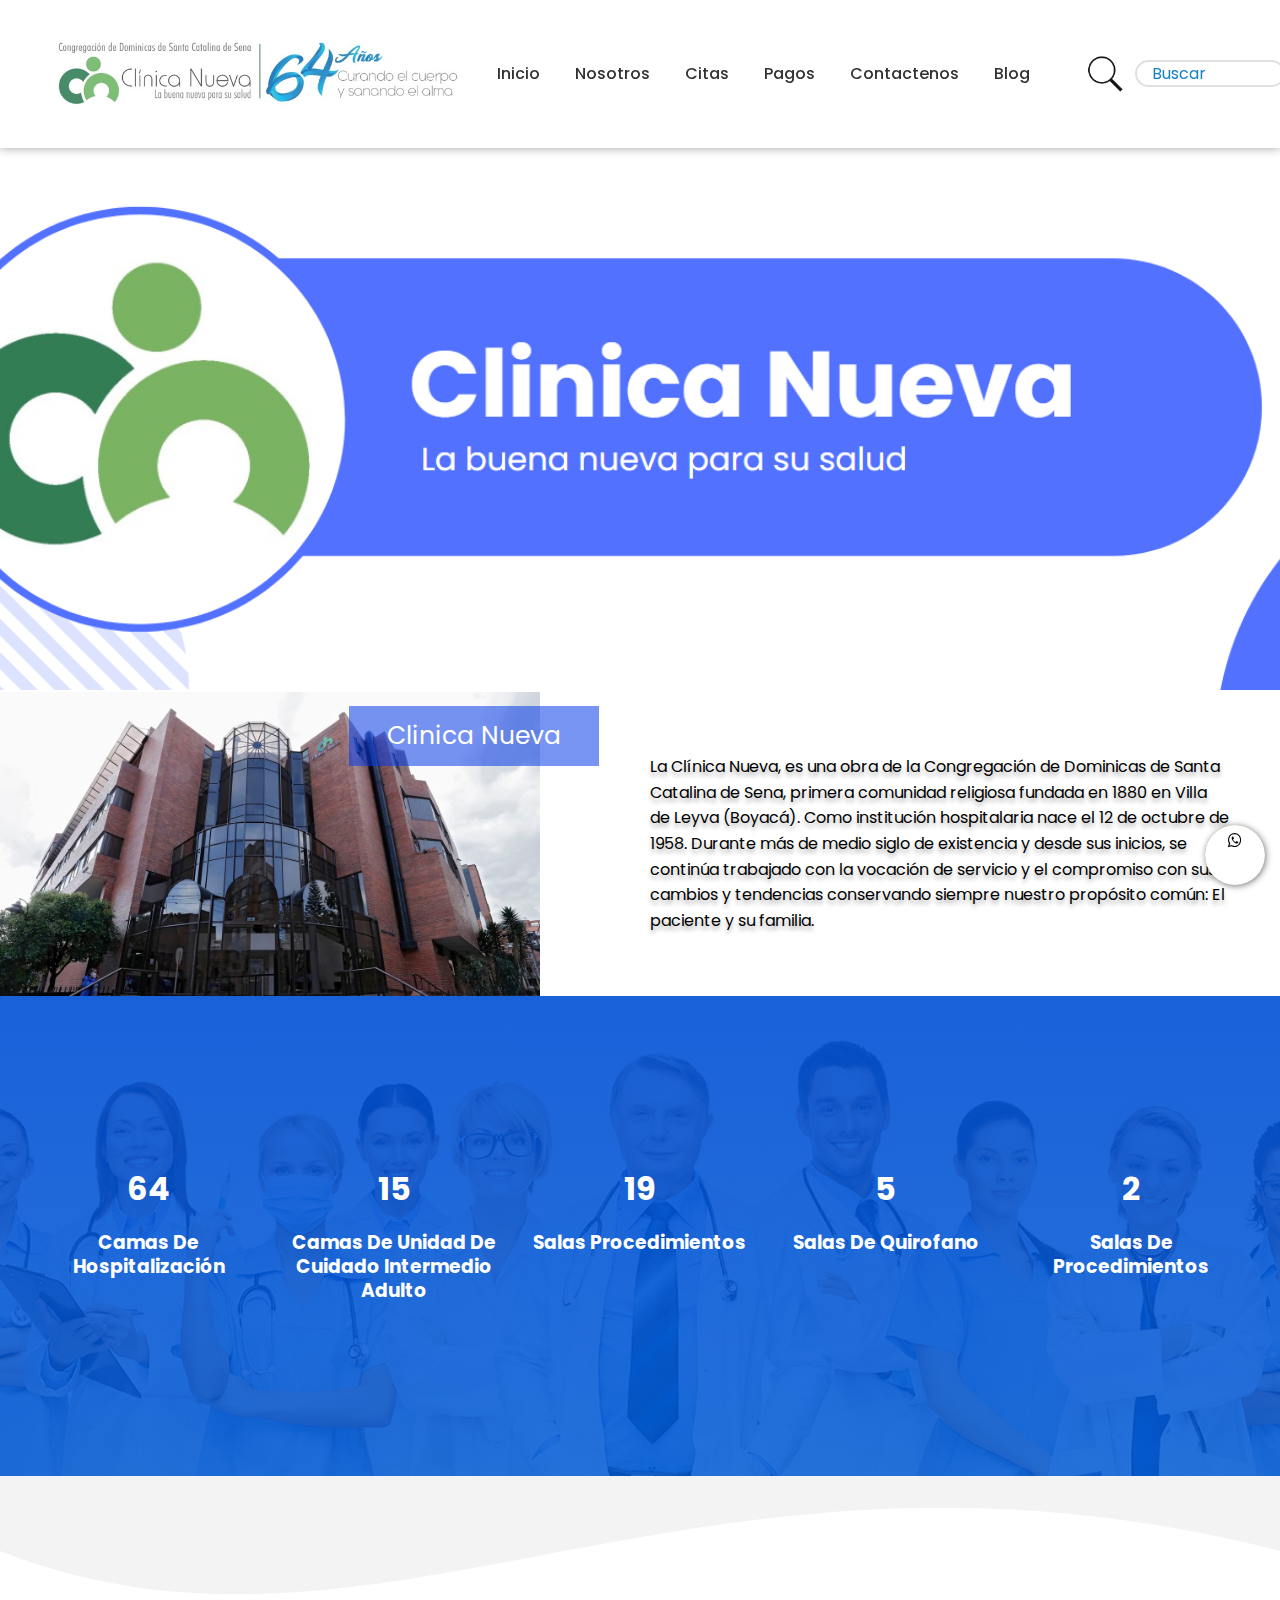
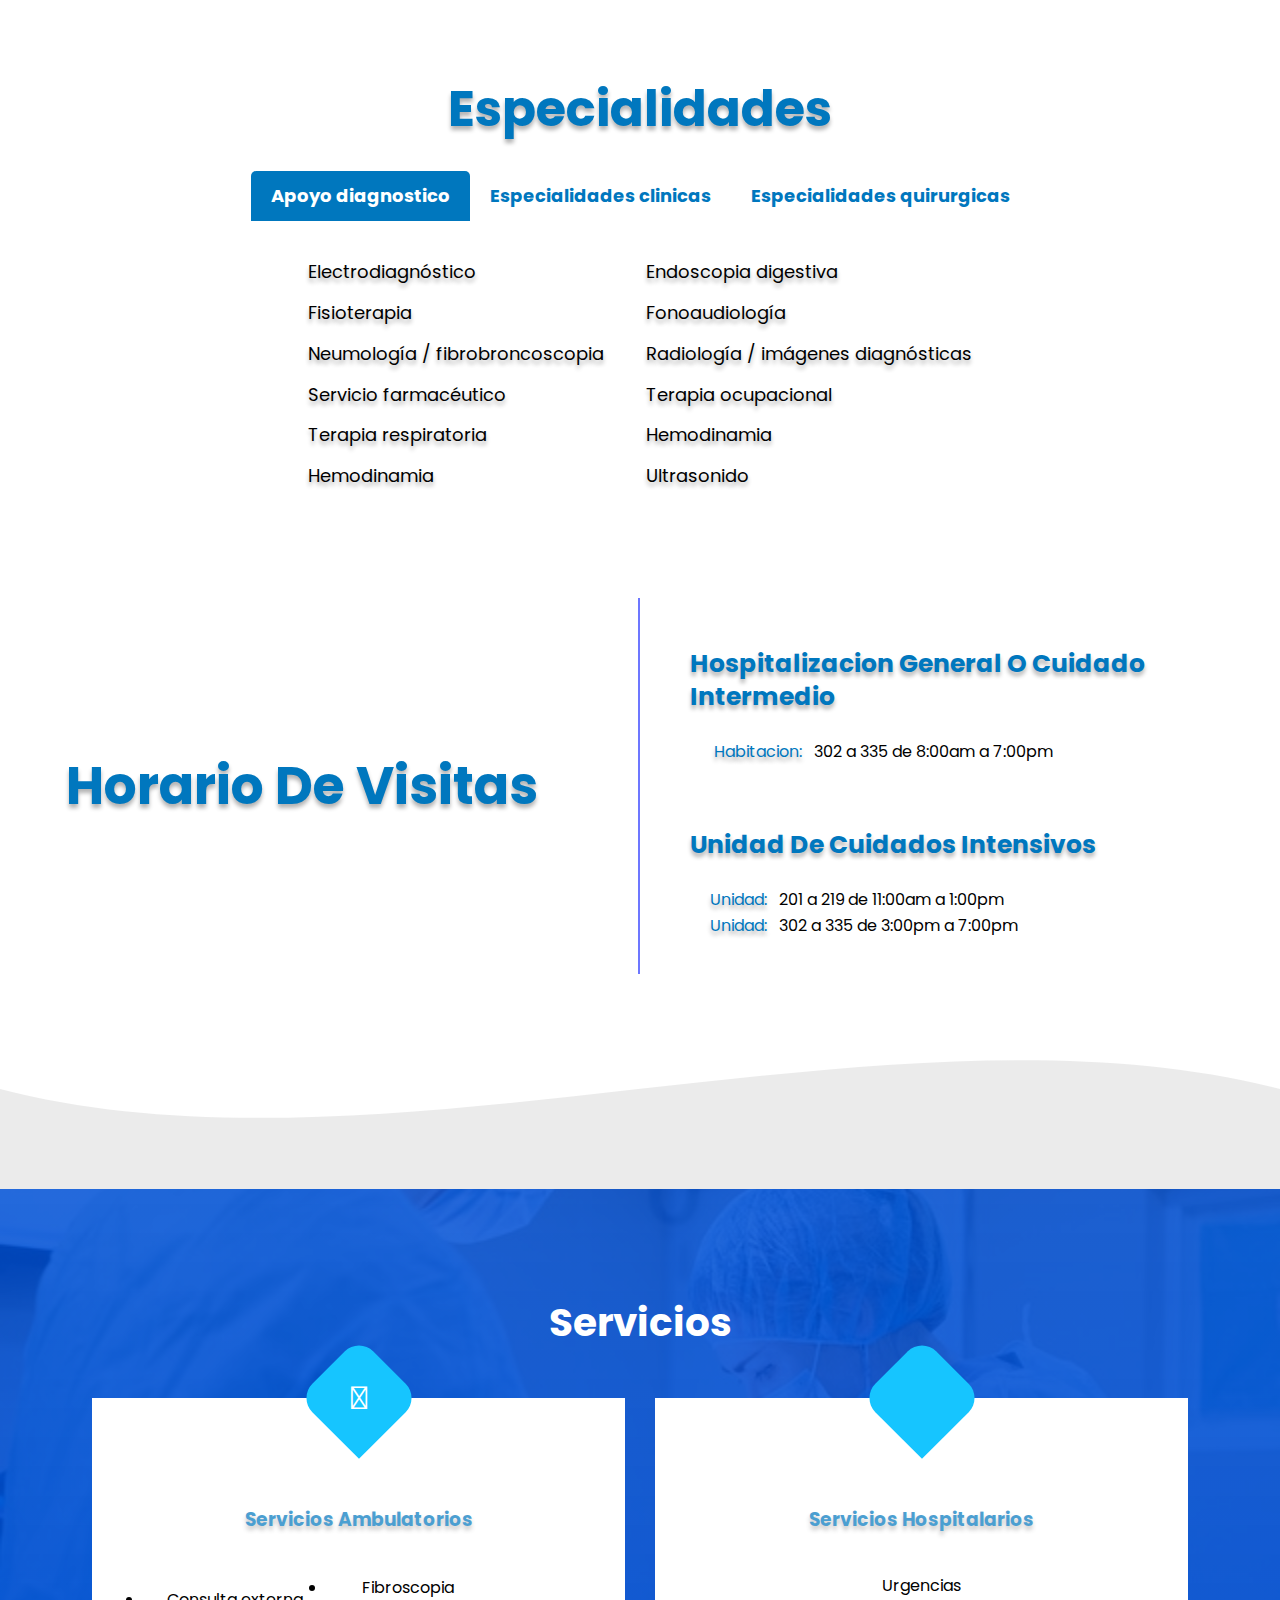
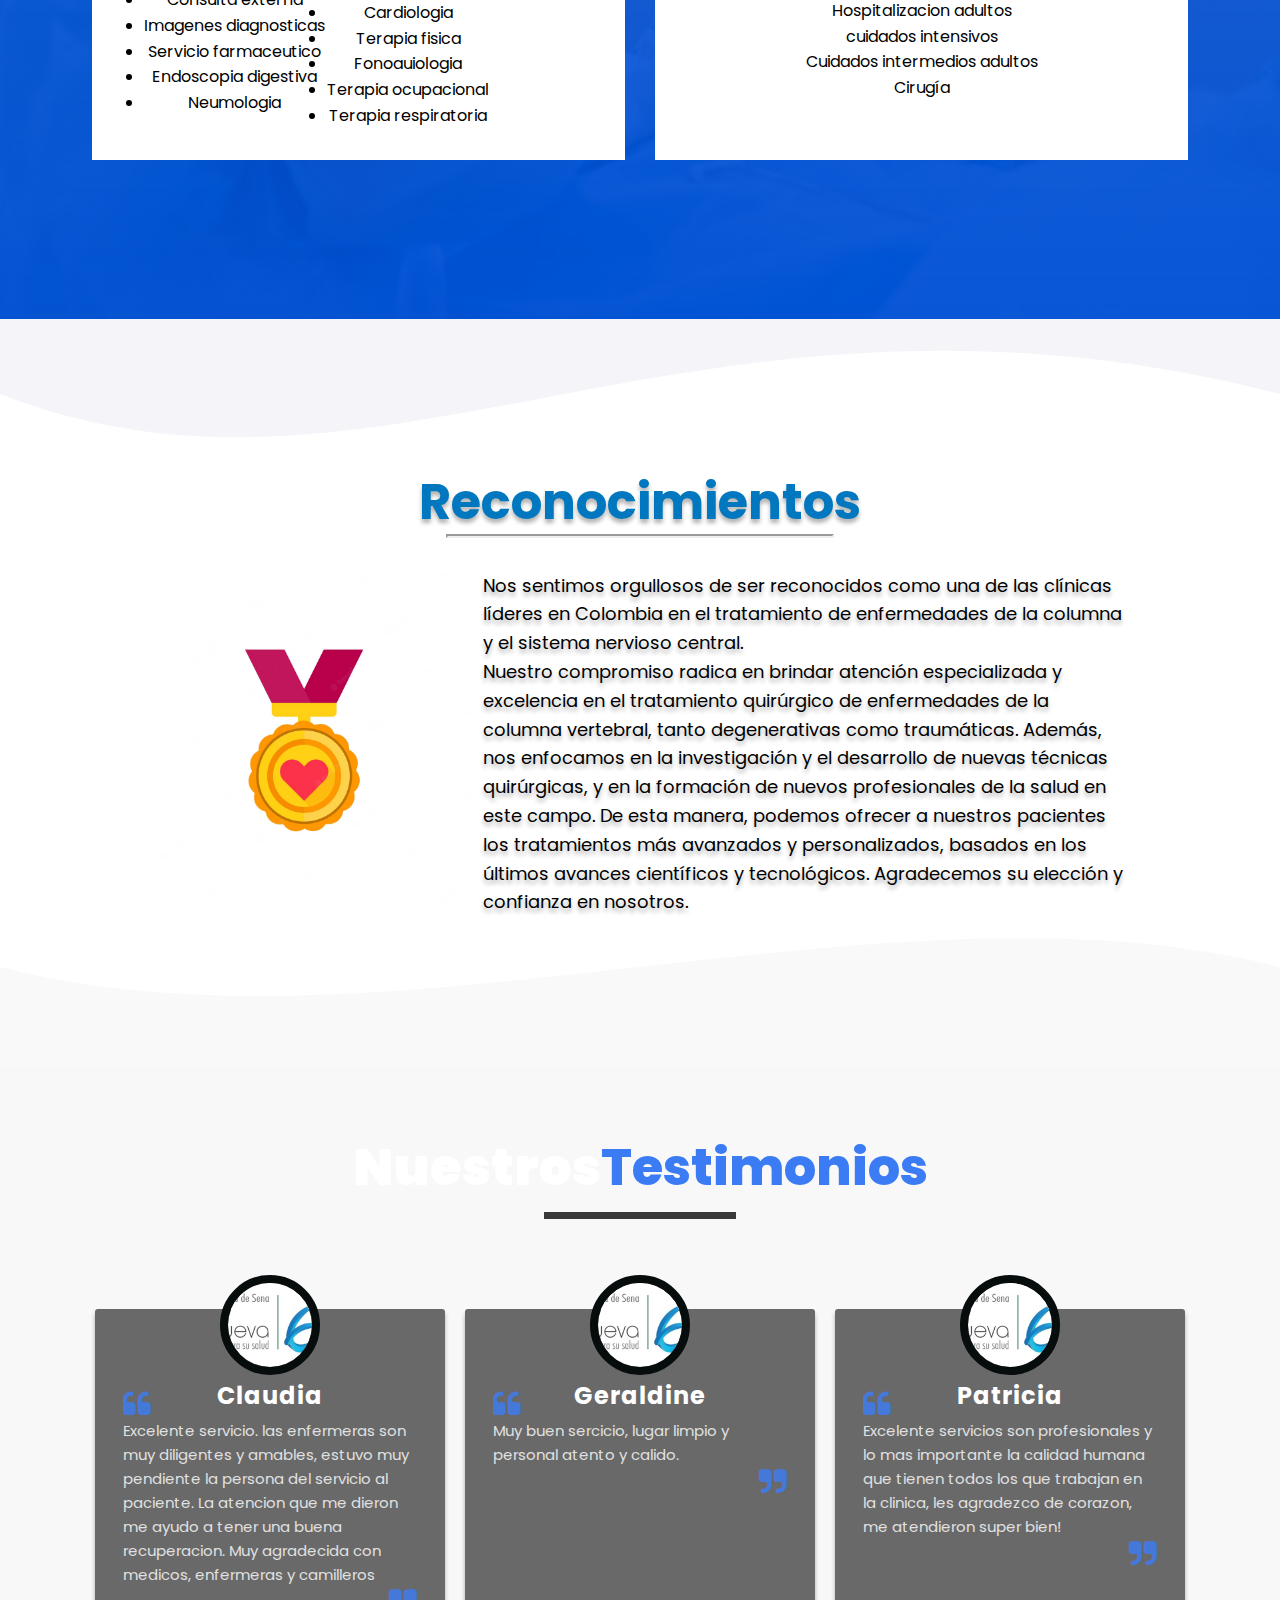
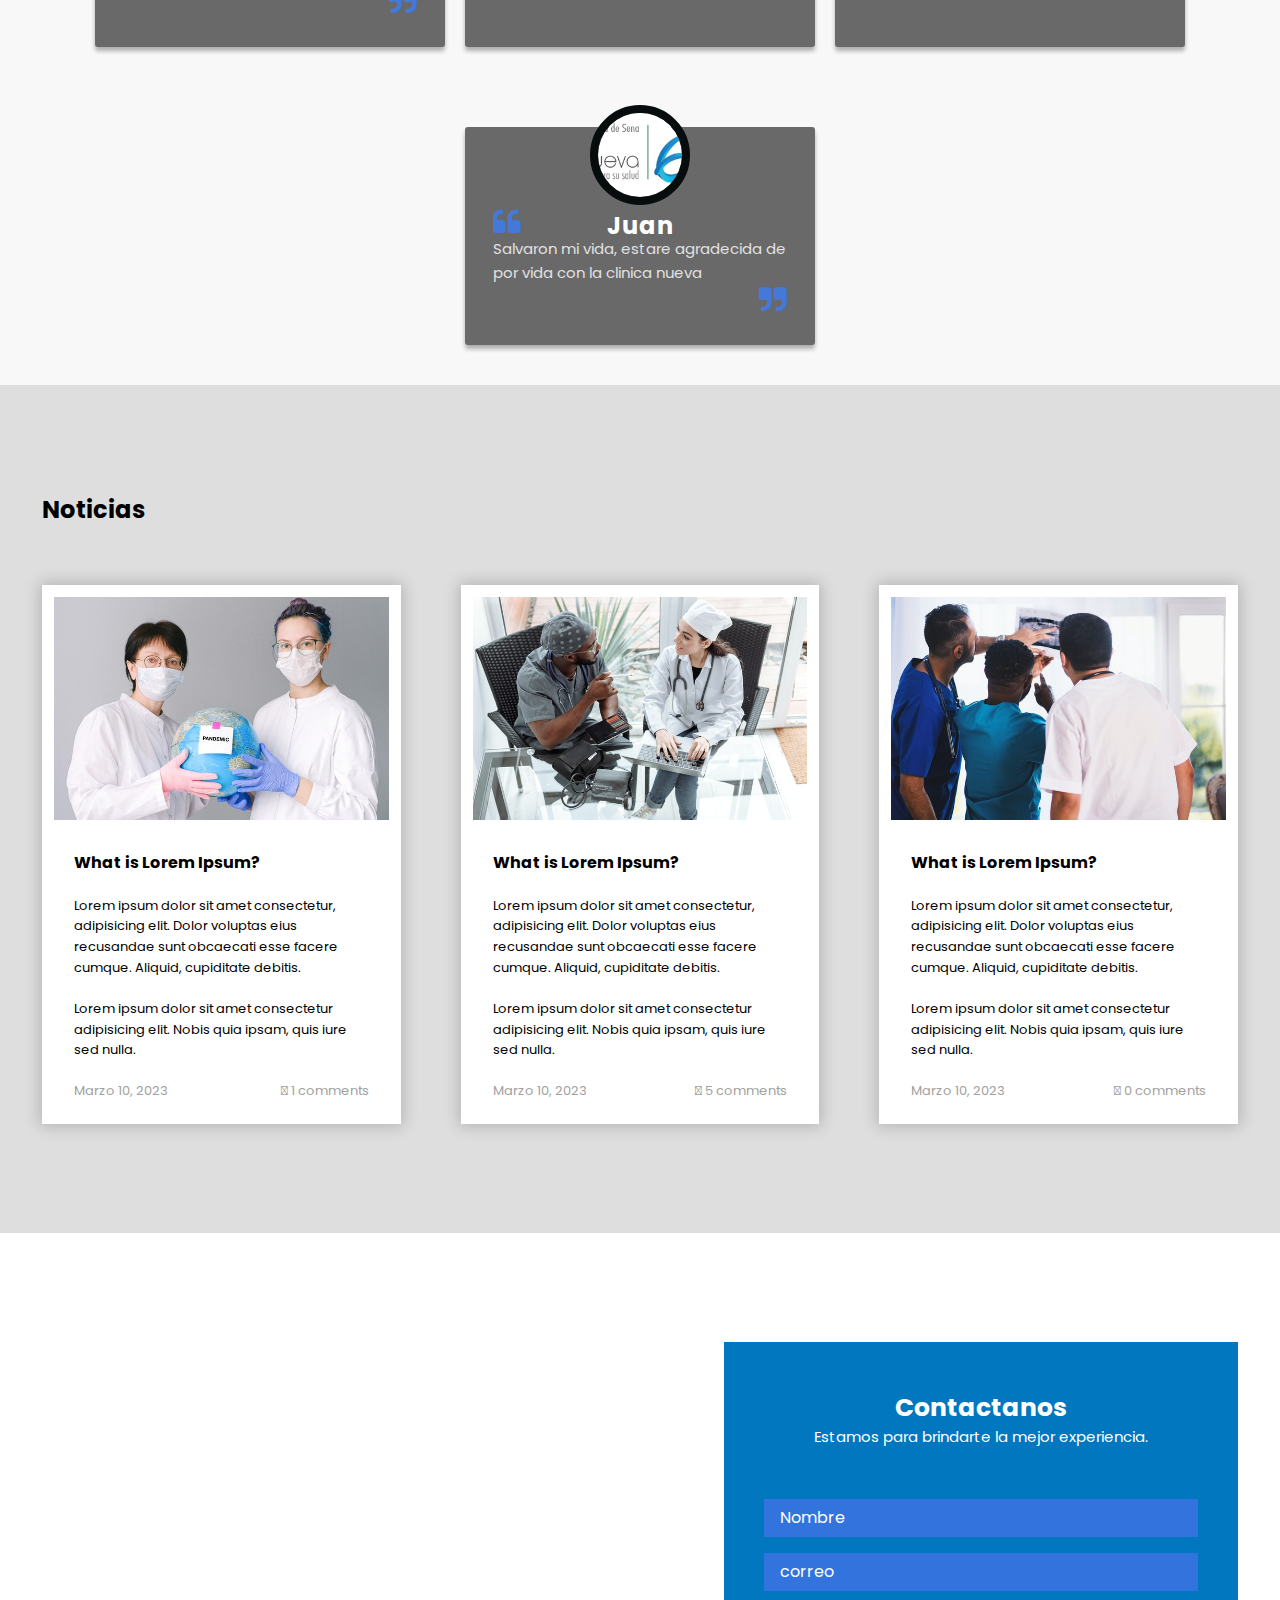
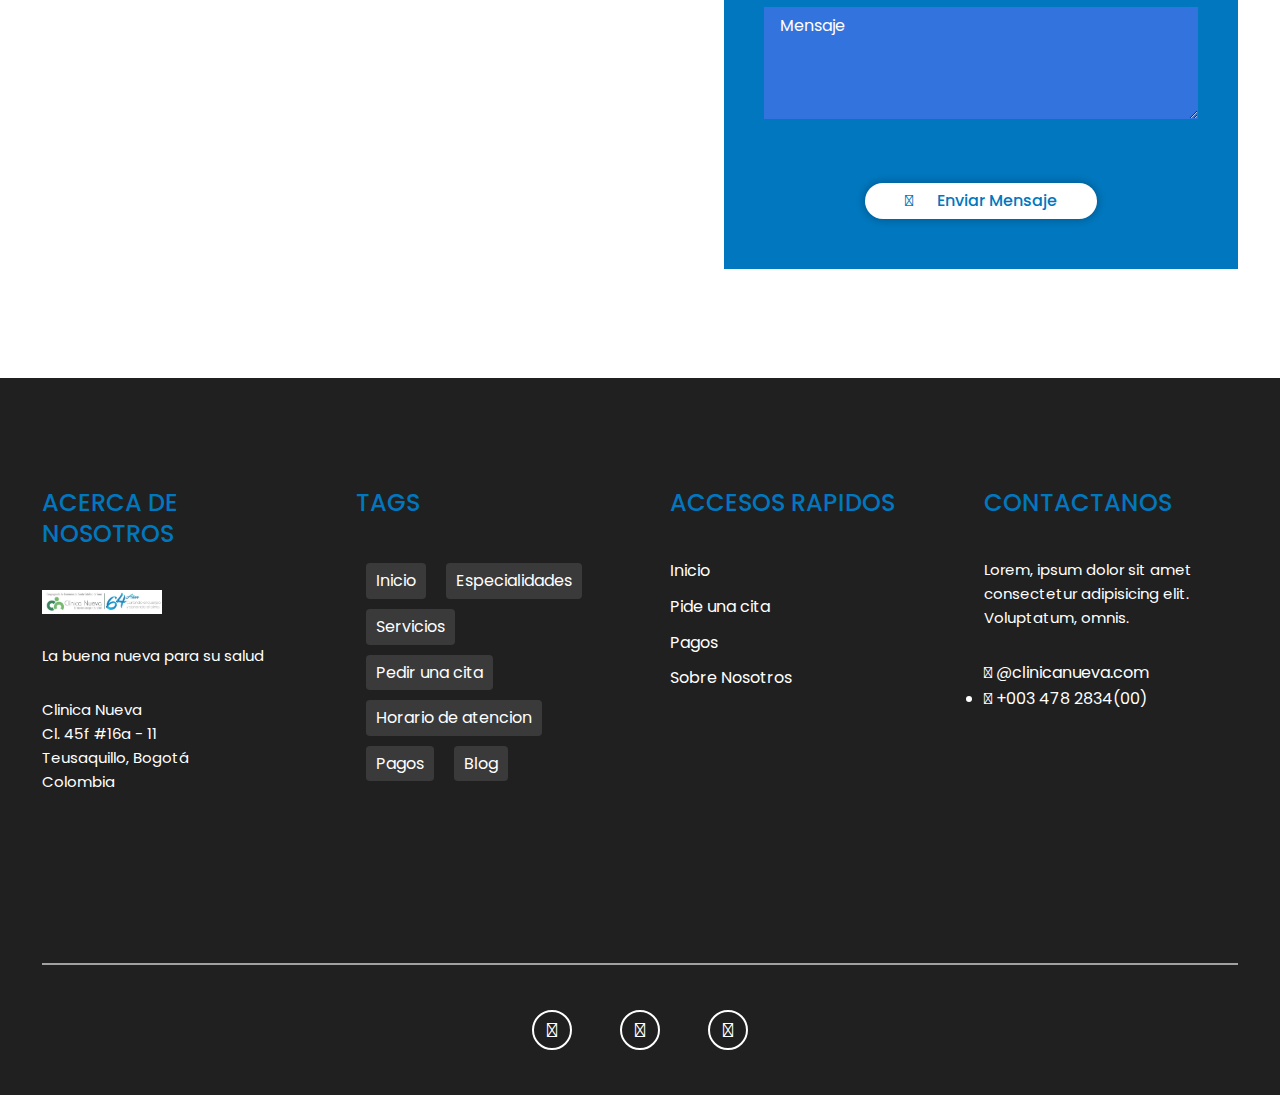
==== commit 8955e09b: "0.61" ====
--- a/index.html
+++ b/index.html
@@ -14,12 +14,14 @@
     <link rel="stylesheet" href="css/normalize.css">
     <!-- custom css -->
     <link rel="stylesheet" href="css/main.css">
-    <link rel="stylesheet" href="whats.css">
     <link rel="stylesheet" href="https://maxcdn.bootstrapcdn.com/font-awesome/4.5.0/css/font-awesome.min.css">
-     <link rel="stylesheet" href="whats2.css">
+    <link rel="stylesheet" href="css/whats2.css">
+    <script src="https://code.jquery.com/jquery-3.6.0.min.js"></script>
+
 </head>
 
 <body>
+
 
 
     <!-- INICIO de header -->
@@ -48,25 +50,24 @@
                     </button>
                     <ul class="navbar-nav">
                         <li class="nav-item">
-                            <a href="#" class="nav-link">Inicio</a>
+                            <a href="index.html" class="nav-link ">Inicio</a>
                         </li>
                         <li class="nav-item">
-                            <a href="#" class="nav-link">Nosotros</a>
+                            <a href="nosotros.html" class="nav-link active">Nosotros</a>
                         </li>
                         <li class="nav-item">
-                            <a href="#" class="nav-link">Servicios</a>
+                            <a href="#" class="nav-link">Citas</a>
                         </li>
                         <li class="nav-item">
-                            <a href="#" class="nav-link">Horarios</a>
+                            <a href="https://www.psepagos.co/PSEHostingUI/ShowTicketOffice.aspx?ID=11386"
+                                class="nav-link">Pagos</a>
+
                         </li>
                         <li class="nav-item">
-                            <a href="#" class="nav-link">Informacion</a>
+                            <a href="contactenos.html" class="nav-link">Contactenos</a>
                         </li>
                         <li class="nav-item">
-                            <a href="#" class="nav-link">Contactenos</a>
-                        </li>
-                        <li class="nav-item">
-                            <a href="#" class="nav-link">Blog</a>
+                            <a href="https://fonts.google.com/" class="nav-link">Blog</a>
                         </li>
                     </ul>
                     <div class="search-bar">
@@ -85,17 +86,24 @@
     </header>
     <!-- FIN de header -->
 
+    <div id="myModal" class="modal">
+        <div class="modal-content">
+            <span class="close">&times;</span>
+            <img src="tu-banner.jpg" alt="Banner de mi empresa">
+        </div>
+    </div>
+
     <!-- INICIO Slider de imagenes banner -->
     <section id="slider">
         <div class="slider-container">
             <div class="slider-image">
-                <img src="images/banner-1.jpg" alt="Slider Image 1">
+                <img src="images/banner-1.PNG" alt="Slider Image 1">
             </div>
             <div class="slider-image">
-                <img src="images/banner-2.jpg" alt="Slider Image 2">
+                <img src="images/banner-2.PNG" alt="Slider Image 2">
             </div>
             <div class="slider-image">
-                <img src="images/banner-3.jpg" alt="Slider Image 3">
+                <img src="images/banner-2.PNG" alt="Slider Image 3">
             </div>
         </div>
         <div class="slider-controls">
@@ -156,7 +164,17 @@
 
             </div>
         </section>
-        <!-- END INICIO informacion capacidad Clinica --> -->
+        <!-- END INICIO informacion capacidad Clinica -->
+
+
+        <div style="height: 150px; overflow: hidden;">
+            <svg viewBox="0 0 500 150" preserveAspectRatio="none" style="height: 150%; width: 100%;">
+                <path d="M0.00,49.98 C149.99,150.00 271.49,-49.98 500.00,49.98 L500.00,0.00 L0.00,0.00 Z"
+                    style="stroke: none; fill: rgba(218, 218, 218, 0.322);">
+                </path>
+            </svg>
+        </div>
+
 
         <!-- Inicio Seccion Especialidades-->
         <section class="especialidades">
@@ -299,9 +317,15 @@
             </div>
         </section>
         <!-- FIN section Horario de visitas -->
-
-
-        <!-- package services section -->
+        <div style="height: 150px; overflow: hidden;">
+            <svg viewBox="0 0 500 150" preserveAspectRatio="none" style="height: 100%; width: 100%;">
+                <path d="M0.00,49.98 C149.99,150.00 349.20,-49.98 500.00,49.98 L500.00,150.00 L0.00,150.00 Z"
+                    style="stroke: none; fill: rgba(202, 202, 202, 0.37);">
+                </path>
+            </svg>
+        </div>
+
+        <!-- package services section ////////////////////////////////////////////////////////////////////////////////-->
         <section id="package-service" class="package-service py text-center">
 
             <div class="container">
@@ -355,16 +379,26 @@
                 </div>
             </div>
         </section>
-        <!-- end of package services section -->
+        <!-- end of package services section //////////////////////////////////////////////////////////////////////////////////// -->
+
+
+        <div style="height: 150px; overflow: hidden;">
+            <svg viewBox="0 0 500 150" preserveAspectRatio="none" style="height: 150%; width: 100%;">
+                <path d="M0.00,49.98 C149.99,150.00 271.49,-49.98 500.00,49.98 L500.00,0.00 L0.00,0.00 Z"
+                    style="height:30%; stroke: none; fill: rgba(225, 225, 235, 0.322);">
+                </path>
+            </svg>
+        </div>
 
 
         <!-- services section -->
         <section class="reconocimiento bg-white">
-            <h1 class="text-blue">Reconocimientos
+            <h1 class="text-blue text-shadow">Reconocimientos
                 <hr>
             </h1>
+
             <div class="contenedor-r">
-                <div class="imagen-r"><img src="images/reconocimiento_ilustracion.png"> </div>
+                <div class="imagen-r"><img src="images/medalla.avif"> </div>
                 <div class="texto-r text-shadow">
                     <p>
                         Nos sentimos orgullosos de ser reconocidos como una de las clínicas líderes en Colombia en el
@@ -381,7 +415,13 @@
             </div>
         </section>
         <!-- end of services section -->
-
+        <div style="height: 150px; overflow: hidden;">
+            <svg viewBox="0 0 500 150" preserveAspectRatio="none" style="height: 100%; width: 100%;">
+                <path d="M0.00,49.98 C149.99,150.00 349.20,-49.98 500.00,49.98 L500.00,150.00 L0.00,150.00 Z"
+                    style="stroke: none; fill: rgba(238, 238, 238, 0.37);">
+                </path>
+            </svg>
+        </div>
         <section class="testimonios bg-white">
             <div class="heading"><b>Nuestros</b>Testimonios</div>
             <div class="wrapper">
@@ -390,10 +430,13 @@
                         <div class="imgBox">
                             <img src="images/logo.png">
                         </div>
-                        <h2>Person 1</h2>
-                    </div>
-                    <p><span class="fa fa-quote-left left"></span>Excelente servicio. las enfermeras son muy diligentes y amables, estuvo muy pendiente la persona del servicio al paciente. La atencion que me dieron me ayudo a tener una buena recuperacion. Muy agradecida con medicos, enfermeras y camilleros <span
-                            class="fa fa-quote-right right"></span></p>
+                        <h2>claudia</h2>
+                    </div>
+                    <p><span class="fa fa-quote-left left"></span>Excelente servicio. las enfermeras son muy diligentes
+                        y amables, estuvo muy pendiente la persona del servicio al paciente. La atencion que me dieron
+                        me ayudo a tener una buena recuperacion. Muy agradecida con medicos, enfermeras y camilleros
+                        <span class="fa fa-quote-right right"></span>
+                    </p>
                     <div class="social"></div>
                 </div>
                 <div class="contenedor-testimonios">
@@ -401,10 +444,10 @@
                         <div class="imgBox">
                             <img src="images/logo.png">
                         </div>
-                        <h2 class="text-blue">Person 1</h2>
-                    </div>
-                    <p><span class="fa fa-quote-left left"></span>Muy buen sercicio, lugar limpio y personal atento y calido.<span
-                            class="fa fa-quote-right right"></span></p>
+                        <h2 class="text-blue">Geraldine</h2>
+                    </div>
+                    <p><span class="fa fa-quote-left left"></span>Muy buen sercicio, lugar limpio y personal atento y
+                        calido.<span class="fa fa-quote-right right"></span></p>
                     <div class="social"></div>
                 </div>
                 <div class="contenedor-testimonios">
@@ -412,10 +455,11 @@
                         <div class="imgBox">
                             <img src="images/logo.png">
                         </div>
-                        <h2>Person 1</h2>
-                    </div>
-                    <p><span class="fa fa-quote-left left"></span>Excelente servicios son profesionales y lo mas importante la calidad humana que tienen todos los que trabajan en la clinica, les agradezco de corazon, me atendieron super bien!<span
-                            class="fa fa-quote-right right"></span></p>
+                        <h2>Patricia</h2>
+                    </div>
+                    <p><span class="fa fa-quote-left left"></span>Excelente servicios son profesionales y lo mas
+                        importante la calidad humana que tienen todos los que trabajan en la clinica, les agradezco de
+                        corazon, me atendieron super bien!<span class="fa fa-quote-right right"></span></p>
                     <div class="social"></div>
                 </div>
                 <div class="contenedor-testimonios">
@@ -423,12 +467,10 @@
                         <div class="imgBox">
                             <img src="images/logo.png">
                         </div>
-                        <h2>Person 1</h2>
-                    </div>
-                    <p><span class="fa fa-quote-left left"></span>hola dfgsfgsdfg sfg sdfgs sdf sdfg sdfg sdfgs fdg sdfg
-                        sdfg dfgdsfgdfgsdfgs df df fdgdfsg dfgs dfsgsdfgsdf dfgdfs dfg dfg dfg dsdfgsdfgsdfg dfgfdg
-                        dsgsdgfdfs dfgfdsg sdfg dfgfdsg sdfg fdg sdfgsdfgsdfghsdfgsdf<span
-                            class="fa fa-quote-right right"></span></p>
+                        <h2>Juan</h2>
+                    </div>
+                    <p><span class="fa fa-quote-left left"></span>Salvaron mi vida, estare agradecida de por vida con la
+                        clinica nueva<span class="fa fa-quote-right right"></span></p>
                     <div class="social"></div>
                 </div>
             </div>
@@ -443,11 +485,12 @@
                     <h2>Noticias</h2>
                 </div>
                 <div class="posts-inner grid">
+
                     <article class="post-item bg-white">
                         <div class="img">
                             <img src="images/post-1.jpg">
                         </div>
-                        <div class="content">
+                        <div class="content box1">
                             <h4>What is Lorem Ipsum?</h4>
                             <p class="text text-sm">Lorem ipsum dolor sit amet consectetur, adipisicing elit. Dolor
                                 voluptas eius recusandae sunt obcaecati esse facere cumque. Aliquid, cupiditate debitis.
@@ -465,7 +508,7 @@
                         <div class="img">
                             <img src="images/post-2.jpg">
                         </div>
-                        <div class="content">
+                        <div class="content box2">
                             <h4>What is Lorem Ipsum?</h4>
                             <p class="text text-sm">Lorem ipsum dolor sit amet consectetur, adipisicing elit. Dolor
                                 voluptas eius recusandae sunt obcaecati esse facere cumque. Aliquid, cupiditate debitis.
@@ -483,7 +526,7 @@
                         <div class="img">
                             <img src="images/post-3.jpg">
                         </div>
-                        <div class="content">
+                        <div class="content box3">
                             <h4>What is Lorem Ipsum?</h4>
                             <p class="text text-sm">Lorem ipsum dolor sit amet consectetur, adipisicing elit. Dolor
                                 voluptas eius recusandae sunt obcaecati esse facere cumque. Aliquid, cupiditate debitis.
@@ -535,34 +578,34 @@
         <!-- end of contact section -->
 
         <div class="nav-bottom">
-            <link href="https://fonts.googleapis.com/icon?family=Material+Icons"
-       rel="stylesheet">
-             <div class="popup-whatsapp fadeIn">
-                 <div class="content-whatsapp -top"><button type="button" class="closePopup">
-                       <i class="material-icons icon-font-color">close</i>
-                     </button> 
-                   
-                    <p>  <img src="secretary.png" width="50">  Hola, ¿en que podemos ayudarle? </p>
-                    
-                 </div>
-                 <div class="content-whatsapp -bottom">
-                   <input class="whats-input" id="whats-in" type="text" Placeholder="Enviar mensaje..." />
-                    
-                    
-                   
-           
-                     <button class="send-msPopup" id="send-btn" type="button">
-                         <i class="material-icons icon-font-color--black">send</i>
-                     </button>
- 
-                 </div>
-             </div>
-             <button type="button" id="whats-openPopup" class="whatsapp-button">
-                 <div class="float" >
-   <i class="fa fa-whatsapp my-float"></i></div>
-             </button>
-             <div class="circle-anime"></div>
-         </div>
+            <link href="https://fonts.googleapis.com/icon?family=Material+Icons" rel="stylesheet">
+            <div class="popup-whatsapp fadeIn">
+                <div class="content-whatsapp -top"><button type="button" class="closePopup">
+                        <i class="material-icons icon-font-color">close</i>
+                    </button>
+
+                    <p> <img src="images/secretary.png" width="50"> Hola, ¿en que podemos ayudarle? </p>
+
+                </div>
+                <div class="content-whatsapp -bottom">
+                    <input class="whats-input" id="whats-in" type="text" Placeholder="Enviar mensaje..." />
+
+
+
+
+                    <button class="send-msPopup" id="send-btn" type="button">
+                        <i class="material-icons icon-font-color--black">send</i>
+                    </button>
+
+                </div>
+            </div>
+            <button type="button" id="whats-openPopup" class="whatsapp-button">
+                <div class="float">
+                    <i class="fa fa-whatsapp my-float"></i>
+                </div>
+            </button>
+            <div class="circle-anime"></div>
+        </div>
 
 
     </main>
--- a/css/main.css
+++ b/css/main.css
@@ -19,6 +19,7 @@
     margin: 0;
     -webkit-box-sizing: border-box;
     box-sizing: border-box;
+
 }
 
 html {
@@ -453,7 +454,8 @@
     margin: 0 auto;
     padding-top: 2px;
 }
-.texto-infTitulo{
+
+.texto-infTitulo {
     position: absolute;
     top: 15%;
     left: 37%;
@@ -462,9 +464,10 @@
     color: var(--light-color);
     padding: 10px;
     width: 250px;
-   
+
     font-size: 25px;
 }
+
 .divImageninfo {
     grid-area: 1 / 1 / 2 / 2;
     width: 85%;
@@ -502,7 +505,8 @@
     justify-content: left;
     padding: 5px 20px;
 }
-.especialidades-tabla td{
+
+.especialidades-tabla td {
     padding: 5px 20px;
     font-size: large;
 }
@@ -573,8 +577,9 @@
     grid-area: 1 / 2 / 2 / 3;
     padding: 5rem;
 }
-.divContent h3{
-font-size: 25px;
+
+.divContent h3 {
+    font-size: 25px;
 }
 
 /*FIN de Horario*/
@@ -740,14 +745,8 @@
     margin-top: 14rem;
 }
 
-.div1service {
-    grid-area: 1 / 1 / 2 / 2;
-}
-
-.div2service {
-    grid-area: 1 / 2 / 2 / 3;
-}
-
+
+/* Servicios */
 .servicios-grid {
     display: grid;
     grid-template-columns: repeat(2, 1fr);
@@ -757,6 +756,15 @@
     padding: 5rem;
 }
 
+.div1service {
+    grid-area: 1 / 1 / 2 / 2;
+}
+
+.div2service {
+    grid-area: 1 / 2 / 2 / 3;
+}
+
+/* Servicios */
 .package-service {
     background: -webkit-gradient(linear, left top, left bottom, from(rgba(0, 80, 213, 0.85)), to(rgba(0, 80, 213, 0.95))), url('../images/package-service-img.jpg') center/cover no-repeat;
     background: -o-linear-gradient(rgba(0, 80, 213, 0.85), rgba(0, 80, 213, 0.95)), url('../images/package-service-img.jpg') center/cover no-repeat;
@@ -816,38 +824,48 @@
 }
 
 /* --------- INICIO reconocimientos ------ */
-.reconocimiento{
+.reconocimiento {
     margin: 0 auto;
-    padding: 10rem;
-    background-color: aliceblue;
-}
+    background-color: rgb(255, 255, 255);
+}
+
 .contenedor-r {
     display: grid;
-    grid-template-columns: (1fr, 1fr);
-    grid-template-rows: 1fr;
-    grid-column-gap: 0px;
-    grid-row-gap: 0px;
-    margin: 0 auto;
-}
+    grid-template-columns: 1fr 2fr; 
+    gap: 0px 0px;
+    margin: 0 auto; 
+    width: auto;
+    max-width: 1000px;
+    height: auto;
+}
+.imagen-r { 
+    width: 100%;
+    margin: 0 auto; 
+ 
+}
+.texto-r {
+    width: 100%;
+   padding-left: 10px;
+   padding-right: 10px;
+}
+
+
 .reconocimiento h1 {
     font-size: 50px;
     text-align: center;
-
-}
-.texto-r {
-    grid-area: 1 / 1 / 2 / 2;
-    margin-left: 120px;
-}
-.texto-r p{
-    padding: 5rem;
-    font-size: 17px;
-}
-
-.imagen-r {
-    grid-area: 1 / 2 / 2 / 3;
-    width: 50%;
+}
+
+.reconocimiento hr {
+    width: 30%;
+    color: #0050d5;
+    border-width: 2.5px;
     margin: 0 auto;
 }
+
+.texto-r p {
+    font-size: 18px;   
+}
+
 
 
 /* --------- FIN reconocimientos ------ */
@@ -1122,20 +1140,22 @@
     .info-capacidad {
         grid-template-columns: repeat(1, 1fr);
     }
-   
-
-}
-
-@media screen and (max-width: 768px){
-    .contenedor-r{
+
+
+}
+
+@media screen and (max-width: 768px) {
+    .contenedor-r {
         grid-template-columns: 1fr;
         grid-template-rows: 1fr 1fr;
     }
-    .imagen-r{
+
+    .imagen-r {
         grid-row: 1;
         grid-column: 1;
     }
-    .texto-r{
+
+    .texto-r {
         grid-row: 2;
         grid-column: 1;
     }
@@ -1592,4 +1612,135 @@
     padding: 8px;
     background: rgba(255, 255, 255, 0.671);
     border-radius: 4px;
-}+}
+
+
+/* Estilo de la ventana modal */
+.modal {
+    display: none;
+    /* Oculta la ventana modal por defecto */
+    position: fixed;
+    /* Posición fija para mantener la ventana modal en la pantalla */
+    z-index: 1;
+    /* Para que la ventana modal aparezca por encima del resto del contenido */
+    left: 0;
+    top: 0;
+    width: 100%;
+    height: 100%;
+    overflow: auto;
+    /* Permite que el usuario pueda desplazarse si el contenido de la ventana modal es demasiado grande */
+    background-color: rgba(0, 0, 0, 0.4);
+    /* Fondo oscuro semitransparente para destacar la ventana modal */
+}
+
+/* Estilo del contenido de la ventana modal */
+.modal-content {
+    position: relative;
+    background-color: #fefefe;
+    /* Fondo blanco para el contenido de la ventana modal */
+    margin: auto;
+    padding: 0;
+    border: 1px solid #888;
+    width: 80%;
+    max-width: 600px;
+}
+
+/* Estilo del botón para cerrar la ventana modal */
+.close {
+    position: absolute;
+    top: 0;
+    right: 0;
+    color: #aaa;
+    font-size: 28px;
+    font-weight: bold;
+    padding: 10px;
+}
+
+.close:hover,
+.close:focus {
+    color: black;
+    text-decoration: none;
+    cursor: pointer;
+}
+
+/* /////////PESTAÑA CONTACTENOS///////// */
+.emptyContainer{
+    width: 120px;
+    height: 120px;
+}
+.contenedor-contact {
+    width: 500px;
+    height: 500px;
+    padding-top: 10rem;
+    margin: 0 auto;
+    padding: 1rem;
+}
+
+.contenedor-contact h1 {}
+
+.contenedor-contact h2 {}
+
+.contenedor-contact p {}
+
+/* ///////////////////////////////////////////////////// */
+.grid-container1{
+   
+}
+.Mision { grid-area: Mision; }
+.Vision { grid-area: Vision; }
+
+
+.nosotros-container{
+    width: 60%;
+    display: flex;
+    justify-content: center;
+    align-items: center;
+    height:100hv;
+}
+
+.nosotros-container figure{
+    position: relative;
+    height: 450px;
+    width: 550px;
+    overflow: hidden;
+    cursor: pointer;
+}
+.nosotros-container figure img{
+    width: 100%;
+    height: 100%;
+    transition: all 500ms ease-out;   
+}
+.nosotros-container figure .capa{
+position: absolute;
+top: 0;
+width: 100%;
+height: 100%;
+background: rgba(11, 103, 123, 0.6);
+transition: all 500ms ease-out;
+opacity: 0;
+visibility: hidden;
+text-align: center;
+}
+.nosotros-container figure:hover > .capa{
+    opacity: 1;
+    visibility: visible;
+}
+.nosotros-container figure:hover > .capa h3{
+    margin-top: 70px;
+    margin-bottom: 15px;
+}
+.nosotros-container figure .capa h3{
+    color: #fff;
+    font-weight: 400;
+    margin-bottom: 250px;
+    transition: all 500ms ease-out;
+}
+.nosotros-container figure .capa p{
+    color: #fff;
+    font-size: 15px;
+    line-height: 1.5;
+    width: 100%;
+    max-width: 420px;
+    margin: auto;
+
+}
--- a/css/whats2.css
+++ b/css/whats2.css
@@ -0,0 +1,214 @@
+@import url("https://fonts.googleapis.com/css?family=Roboto");
+/* offset-x > | offset-y ^| blur-radius | spread-radius | color */
+@keyframes pulse {
+  0% {
+    transform: scale(1, 1);
+  }
+  50% {
+    opacity: 0.3;
+  }
+  100% {
+    transform: scale(1.45);
+    opacity: 0;
+  }
+}
+.pulse {
+  -webkit-animation-name: pulse;
+  animation-name: pulse;
+}
+
+.nav-bottom {
+  display: flex;
+  flex-direction: row;
+  justify-content: flex-end;
+  align-content: flex-end;
+  width: auto;
+  height: auto;
+  position: fixed;
+  z-index: 8;
+  bottom: 0px;
+  right: 0px;
+  padding: 5px;
+  margin: 0px;
+}
+@media (max-width: 360px) {
+  .nav-bottom {
+    width: 320px;
+  }
+}
+
+.whatsapp-button {
+  display: flex;
+  justify-content: center;
+  align-content: center;
+  width: 60px;
+  height: 60px;
+  z-index: 8;
+  transition: .3s;
+  margin: 10px;
+  padding: 7px;
+  border: none;
+  outline: none;
+  cursor: pointer;
+  border-radius: 50%;
+  background-color: white;
+  /* offset-x > | offset-y ^| blur-radius | spread-radius | color */
+  -webkit-box-shadow: 1px 1px 6px 0px rgba(68, 68, 68, 0.705);
+  -moz-box-shadow: 1px 1px 6px 0px rgba(68, 68, 68, 0.705);
+  box-shadow: 1px 1px 6px 0px rgba(68, 68, 68, 0.705);
+}
+
+.circle-anime {
+  display: flex;
+  position: absolute;
+  justify-content: center;
+  align-content: center;
+  width: 60px;
+  height: 60px;
+  top: 15px;
+  right: 15px;
+  border-radius: 50%;
+  transition: .3s;
+  background-color: #77bb4a;
+  animation: pulse 1.2s 4.0s ease 4;
+}
+
+.popup-whatsapp {
+  display: none;
+  position: absolute;
+  flex-direction: column;
+  justify-content: flex-start;
+  align-items: flex-start;
+  width: auto;
+  height: auto;
+  padding: 10px;
+  bottom: 85px;
+  right: 6px;
+  transition: .5s;
+  border-radius: 10px;
+  background-color: white;
+  /* offset-x > | offset-y ^| blur-radius | spread-radius | color */
+  -webkit-box-shadow: 2px 1px 6px 0px rgba(68, 68, 68, 0.705);
+  -moz-box-shadow: 2px 1px 6px 0px rgba(68, 68, 68, 0.705);
+  box-shadow: 2px 1px 6px 0px rgba(68, 68, 68, 0.705);
+  animation: slideInRight .6s 0.0s both;
+}
+.popup-whatsapp > div {
+  margin: 5px;
+}
+@media (max-width: 680px) {
+  .popup-whatsapp p {
+    font-size: 0.9em;
+  }
+}
+.popup-whatsapp > .content-whatsapp.-top {
+  display: flex;
+  flex-direction: column;
+}
+.popup-whatsapp > .content-whatsapp.-top p {
+  color: #585858;
+  font-family: 'Roboto';
+  font-weight: 400;
+  font-size: 1.0em;
+}
+.popup-whatsapp > .content-whatsapp.-bottom {
+  display: flex;
+  flex-direction: row;
+}
+
+.closePopup {
+  display: flex;
+  justify-content: center;
+  align-items: center;
+  width: 28px;
+  height: 28px;
+  margin: 0px 0px 15px 0px;
+  border-radius: 50%;
+  border: none;
+  outline: none;
+  cursor: pointer;
+  background-color: #4cc370;
+  -webkit-box-shadow: 1px 1px 2px 0px rgba(68, 68, 68, 0.705);
+  -moz-box-shadow: 1px 1px 2px 0px rgba(68, 68, 68, 0.705);
+  box-shadow: 1px 1px 2px 0px rgba(68, 68, 68, 0.705);
+}
+.closePopup:hover {
+  background-color: #3d9e5a;
+  transition: .3s;
+}
+
+.send-msPopup {
+  display: flex;
+  justify-content: center;
+  align-items: center;
+  width: 40px;
+  height: 40px;
+  border-radius: 50%;
+  background-color: #ffffff;
+  margin: 0px 0px 0px 5px;
+  border: none;
+  outline: none;
+  cursor: pointer;
+  -webkit-box-shadow: 1px 1px 2px 0px rgba(68, 68, 68, 0.705);
+  -moz-box-shadow: 1px 1px 2px 0px rgba(68, 68, 68, 0.705);
+  box-shadow: 1px 1px 2px 0px rgba(68, 68, 68, 0.705);
+}
+.send-msPopup:hover {
+  background-color: #f8f8f8;
+  transition: .3s;
+}
+
+.is-active-whatsapp-popup {
+  display: flex;
+  animation: slideInRight .6s 0.0s both;
+  background-color: #fafafa;
+}
+
+input.whats-input[type=text] {
+  width: 250px;
+  height: 40px;
+  box-sizing: border-box;
+  border: 0px solid #ffffff;
+  border-radius: 20px;
+  font-size: 1em;
+  background-color: #ffffff;
+  padding: 0px 0px 0px 10px;
+  -webkit-transition: width 0.3s ease-in-out;
+  transition: width 0.3s ease-in-out;
+  outline: none;
+  transition: .3s;
+}
+@media (max-width: 420px) {
+  input.whats-input[type=text] {
+    width: 225px;
+  }
+}
+input.whats-input::placeholder {
+  /* Most modern browsers support this now. */
+  color: rgba(68, 68, 68, 0.705);
+  opacity: 1;
+}
+input.whats-input[type=text]:focus {
+  background-color: #f8f8f8;
+  -webkit-transition: width 0.3s ease-in-out;
+  transition: width 0.3s ease-in-out;
+  transition: .3s;
+}
+
+.icon-whatsapp-small {
+  width: 24px;
+  height: 24px;
+}
+
+.icon-whatsapp {
+  width: 45px;
+  height: 45px;
+}
+
+.icon-font-color {
+  color: #ffffff;
+}
+
+.icon-font-color--black {
+  color: #333333;
+}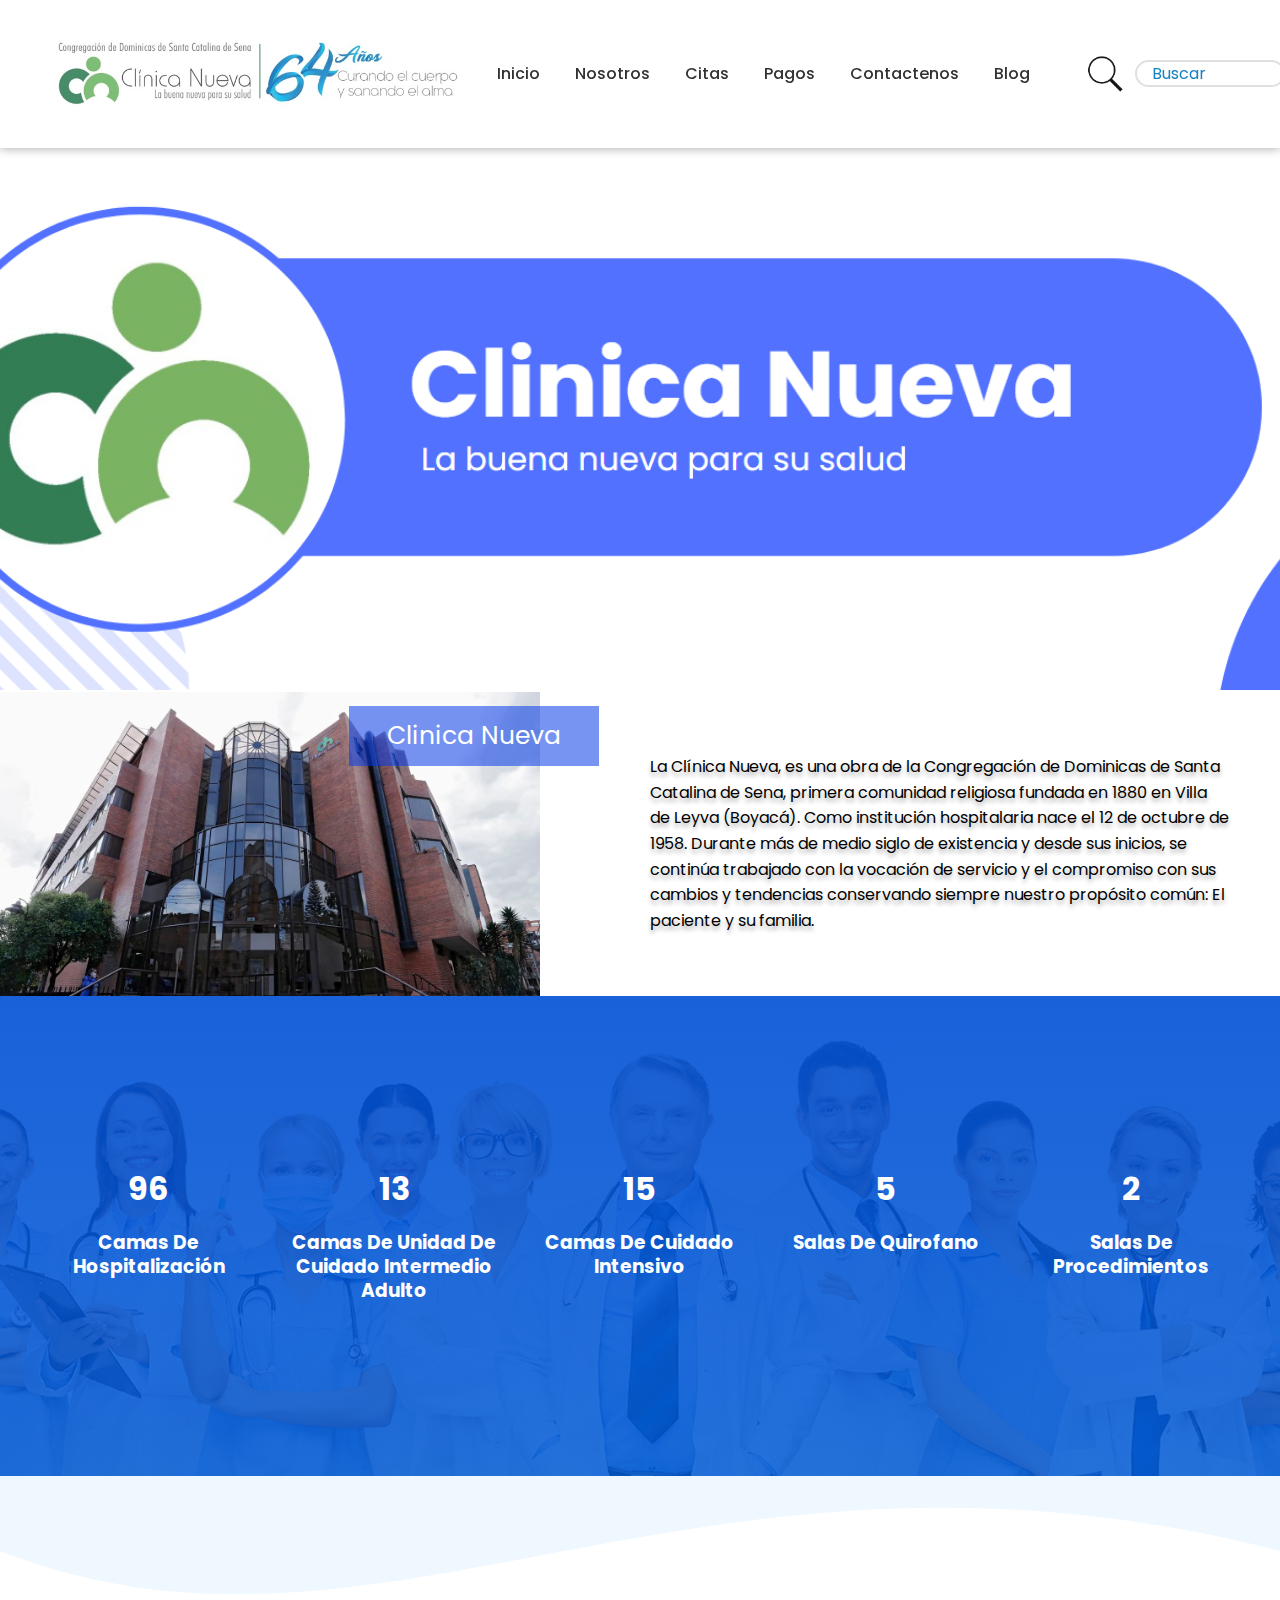
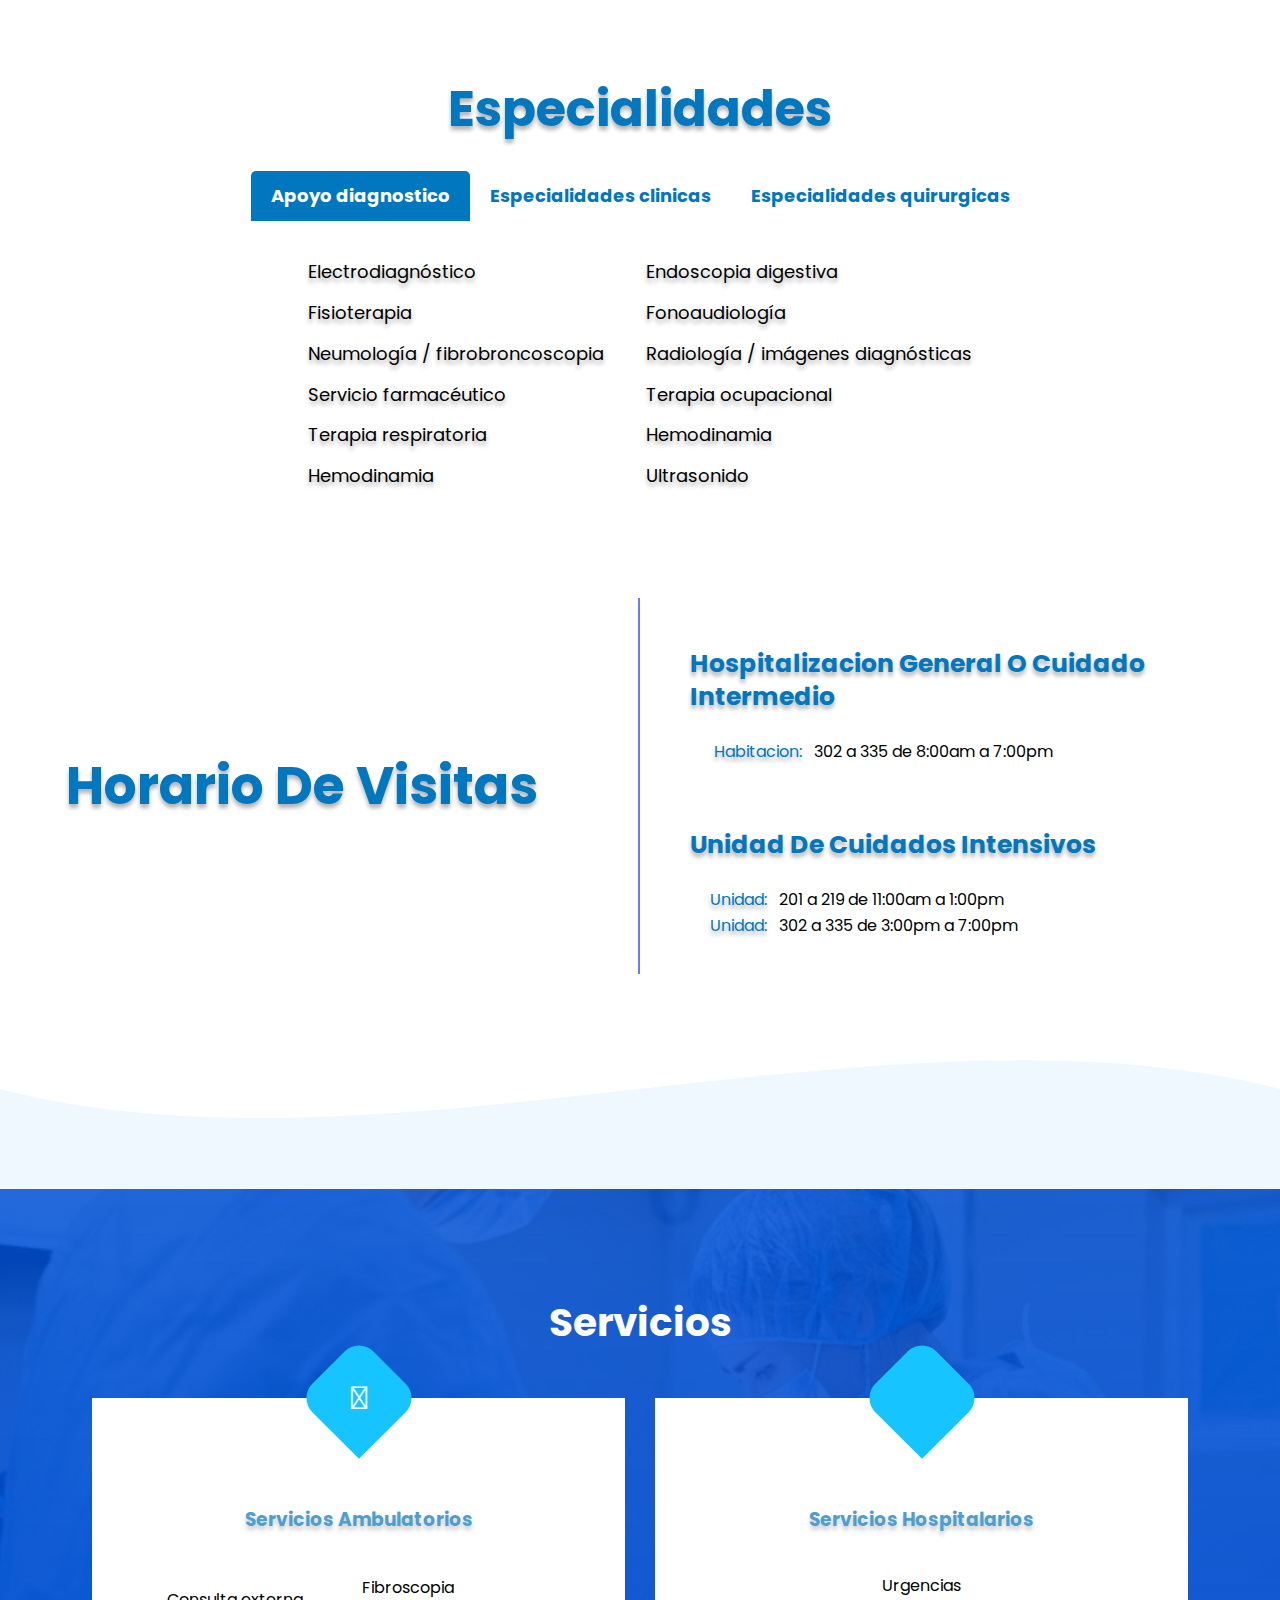
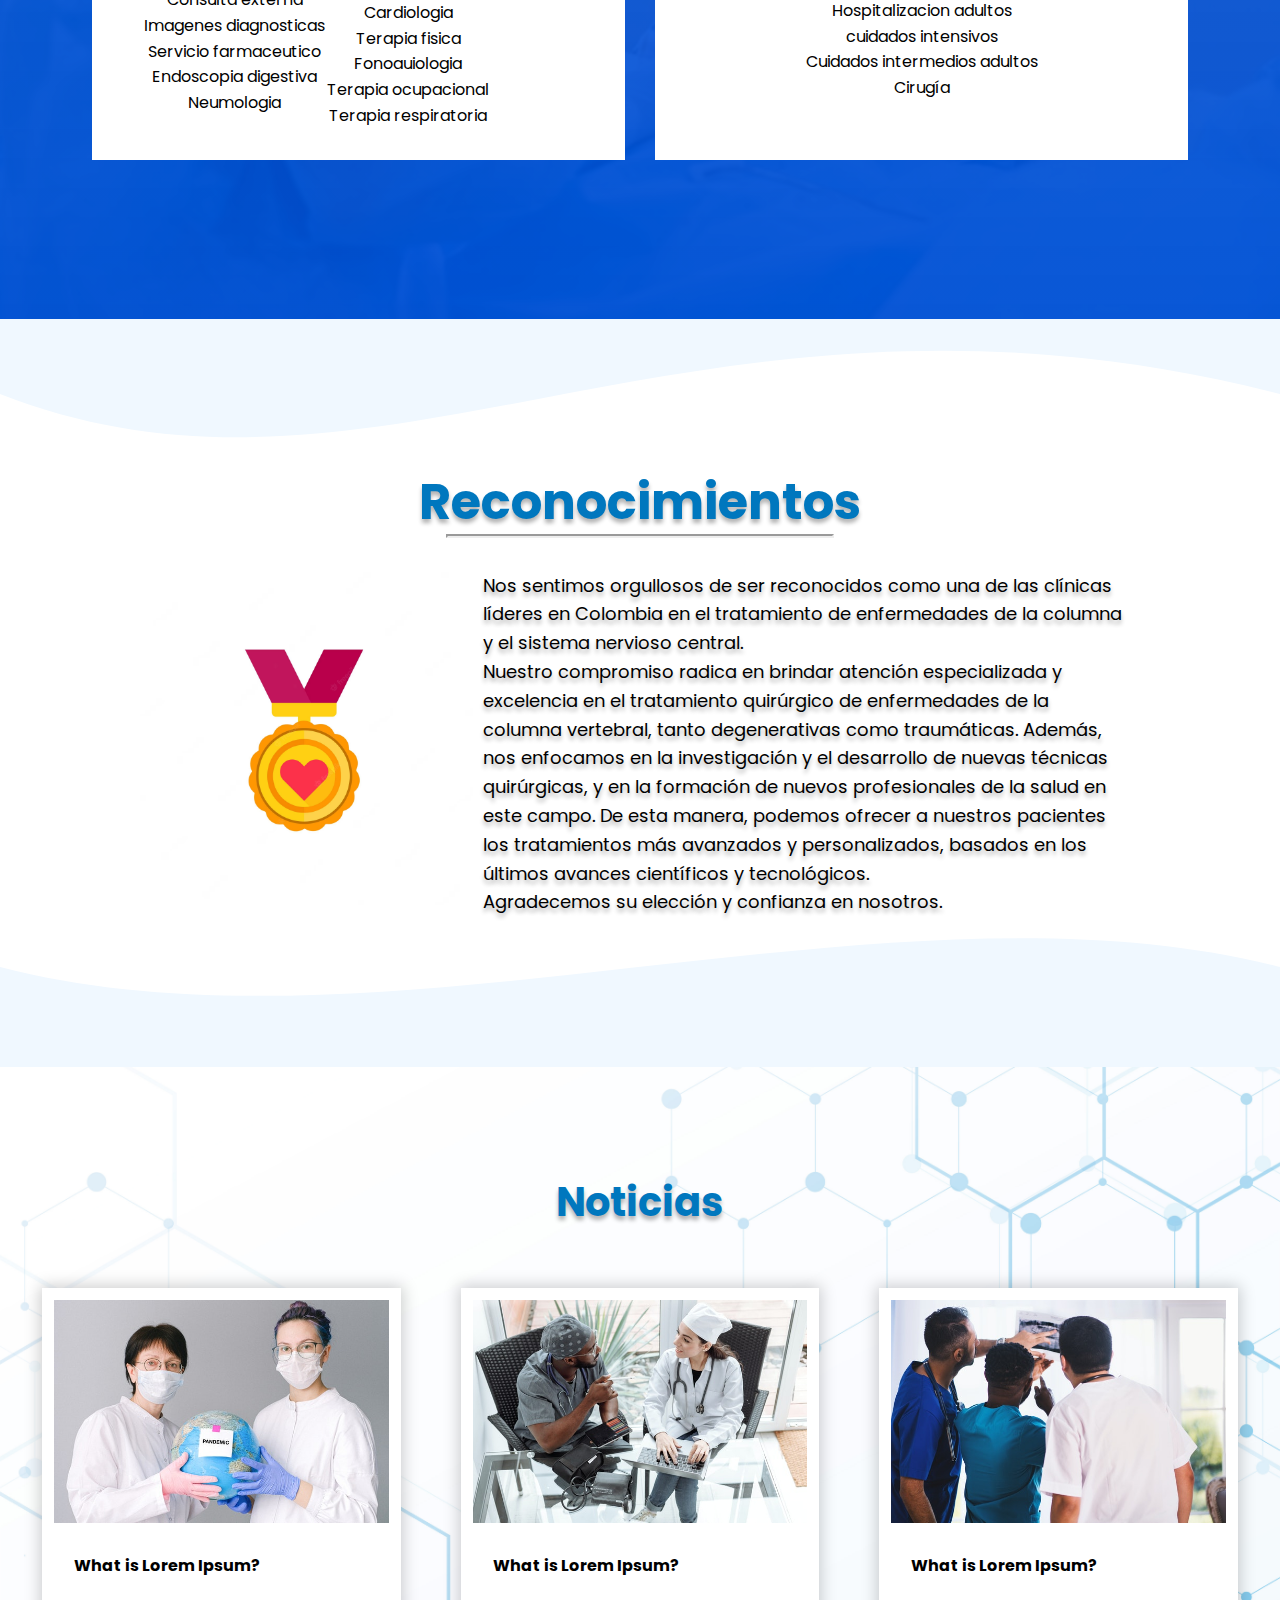
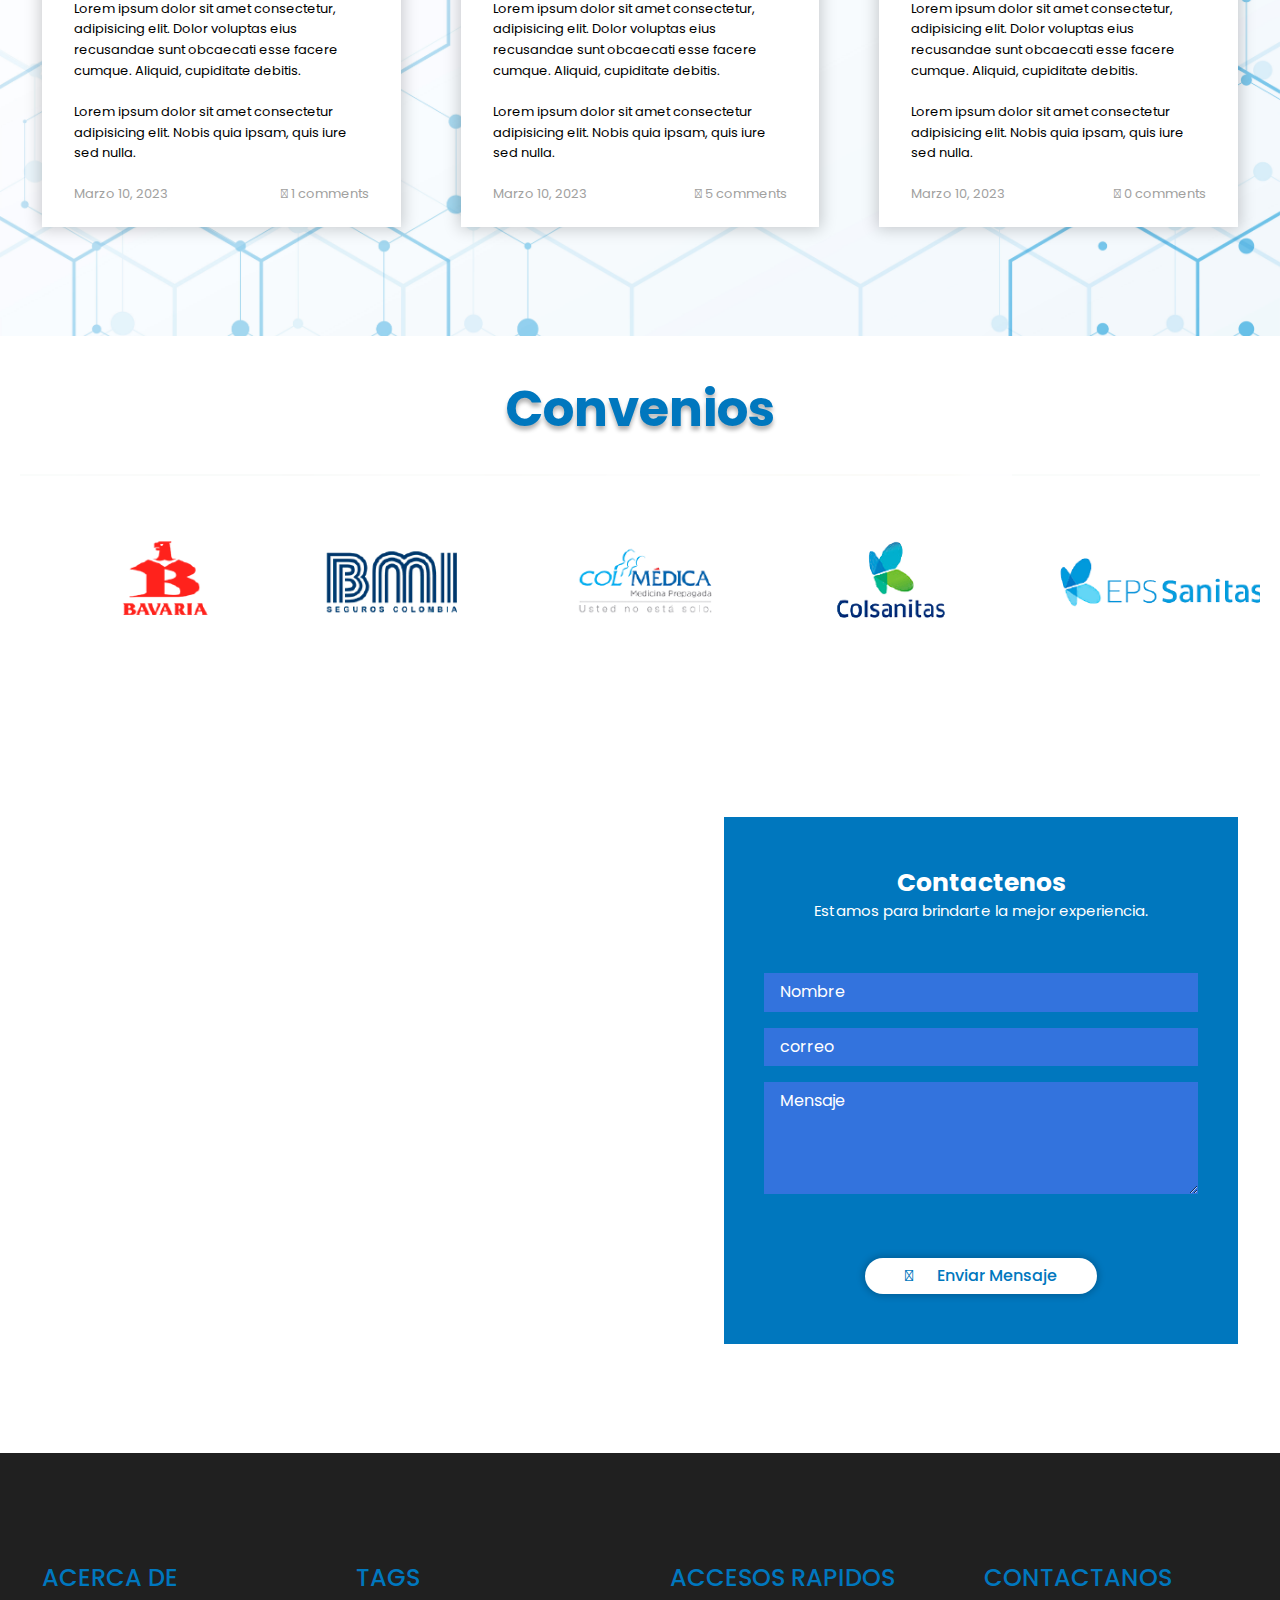
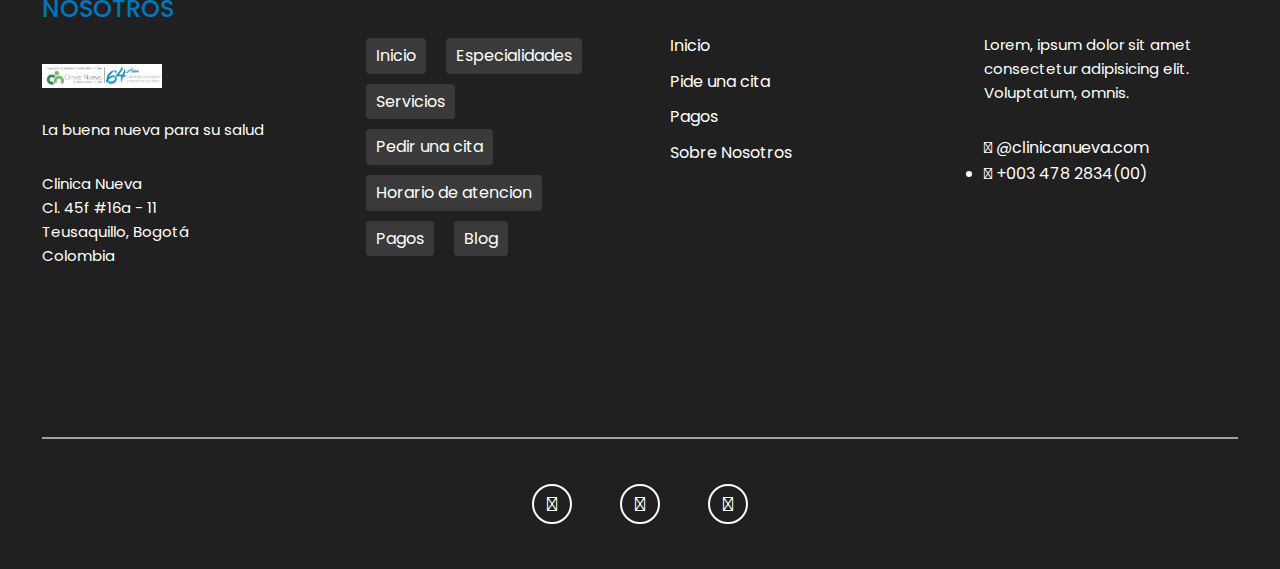
==== commit 868e77c3: "0.63" ====
--- a/index.html
+++ b/index.html
@@ -13,16 +13,16 @@
     <!-- normalize css -->
     <link rel="stylesheet" href="css/normalize.css">
     <!-- custom css -->
+    <link rel="stylesheet" href="https://unpkg.com/swiper/swiper-bundle.min.css" />
     <link rel="stylesheet" href="css/main.css">
     <link rel="stylesheet" href="https://maxcdn.bootstrapcdn.com/font-awesome/4.5.0/css/font-awesome.min.css">
     <link rel="stylesheet" href="css/whats2.css">
+    <!-- jquery -->
     <script src="https://code.jquery.com/jquery-3.6.0.min.js"></script>
 
 </head>
 
 <body>
-
-
 
     <!-- INICIO de header -->
     <header class="header bg-white">
@@ -86,12 +86,7 @@
     </header>
     <!-- FIN de header -->
 
-    <div id="myModal" class="modal">
-        <div class="modal-content">
-            <span class="close">&times;</span>
-            <img src="tu-banner.jpg" alt="Banner de mi empresa">
-        </div>
-    </div>
+    <!--/////////////////////////////////////////////////////////////////////////////////////-->
 
     <!-- INICIO Slider de imagenes banner -->
     <section id="slider">
@@ -113,8 +108,8 @@
     </section>
     <!-- FIN de Slide -->
 
+    <!-- INICIO Acerca de la clinica -->
     <main>
-        <!-- INICIO Acerca de la clinica -->
         <section id="about">
             <div class="container-infoclinica">
                 <div class="grid-infoclinica text-center">
@@ -122,8 +117,6 @@
                         <div class="texto-infTitulo">Clinica Nueva</div>
                         <img src="images/clinicafoto.avif" alt="imagen">
                     </div>
-
-
                     <div class="divtextoinfo text-shadow">
                         <p>La Clínica Nueva, es una obra de la Congregación de Dominicas de Santa Catalina de Sena,
                             primera comunidad religiosa fundada en 1880 en Villa de Leyva (Boyacá).
@@ -135,482 +128,439 @@
                 </div>
             </div>
         </section>
-        <!-- FIN Acerca de la clinica -->
-
-
-        <!-- INICIO informacion capacidad Clinica -->
-        <section id="banner-one" class="banner-one text-center">
-            <div class="info-capacidad container text-white grid">
-                <div>
-                    <h1>64</h1>
-                    <h3>Camas de hospitalización</h3>
-                </div>
-                <div>
-                    <h1>15</h1>
-                    <h3>Camas de unidad de cuidado intermedio adulto</h3>
-                </div>
-                <div>
-                    <h1>19</h1>
-                    <h3>Salas procedimientos</h3>
-                </div>
-                <div>
-                    <h1>5</h1>
-                    <h3>Salas de quirofano</h3>
-                </div>
-                <div>
-                    <h1>2</h1>
-                    <h3>Salas de procedimientos</h3>
-                </div>
-
-            </div>
-        </section>
-        <!-- END INICIO informacion capacidad Clinica -->
-
-
-        <div style="height: 150px; overflow: hidden;">
-            <svg viewBox="0 0 500 150" preserveAspectRatio="none" style="height: 150%; width: 100%;">
-                <path d="M0.00,49.98 C149.99,150.00 271.49,-49.98 500.00,49.98 L500.00,0.00 L0.00,0.00 Z"
-                    style="stroke: none; fill: rgba(218, 218, 218, 0.322);">
-                </path>
-            </svg>
-        </div>
-
-
-        <!-- Inicio Seccion Especialidades-->
-        <section class="especialidades">
-            <h2 class="text-center text-blue text-shadow">Especialidades</h2>
-            <div class="tabs">
-                <button class="tab-link active" data-tab="general">Apoyo diagnostico</button>
-                <button class="tab-link" data-tab="uci">Especialidades clinicas</button>
-                <button class="tab-link" data-tab="apoyo">Especialidades quirurgicas</button>
-            </div>
-            <div class="tab-content  text-shadow active" id="general">
-
-                <table class="especialidades-tabla text-shadow">
-                    <tbody>
-                        <tr>
-                            <td>Electrodiagnóstico</td>
-                            <td>Endoscopia digestiva</td>
-                        </tr>
-                        <tr>
-                            <td>Fisioterapia</td>
-                            <td>Fonoaudiología </td>
-                        </tr>
-                        <tr>
-                            <td>Neumología / fibrobroncoscopia</td>
-                            <td>Radiología / imágenes diagnósticas</td>
-                        </tr>
-                        <tr>
-                            <td>Servicio farmacéutico </td>
-                            <td>Terapia ocupacional</td>
-                        </tr>
-                        <tr>
-                            <td>Terapia respiratoria</td>
-                            <td>Hemodinamia</td>
-                        </tr>
-                        <tr>
-                            <td>Hemodinamia</td>
-                            <td>Ultrasonido</td>
-                        </tr>
-
-                    </tbody>
-                </table>
-
-
-            </div>
-            <div class=" tab-content text-shadow " id="uci">
-
-                <table class="especialidades-tabla">
-                    <tbody>
-                        <tr>
-                            <td>Anestesia</td>
-                            <td>Cirugía general</td>
-                        </tr>
-                        <tr>
-                            <td>Cirugía plástica y estética</td>
-                            <td>Cirugía vascular</td>
-                        </tr>
-                        <tr>
-                            <td>Dermatología</td>
-                            <td>Endocrinología</td>
-                        </tr>
-                        <tr>
-                            <td>Gastroenterología </td>
-                            <td>Medicina física y rehabilitación</td>
-                        </tr>
-                        <tr>
-                            <td>Medicina interna</td>
-                            <td>Neumología</td>
-                        </tr>
-                        <tr>
-                            <td>Ortopedia y traumatología</td>
-                            <td>Psiquiatría</td>
-                        </tr>
-                        <tr>
-                            <td>Urología</td>
-
-                        </tr>
-
-                    </tbody>
-                </table>
-
-            </div>
-
-            <div class=" tab-content text-shadow " id="apoyo">
-                <table class="especialidades-tabla">
-                    <tbody>
-                        <tr>
-                            <td>Cirugía de mano</td>
-                            <td>Cirugía de tórax</td>
-                        </tr>
-                        <tr>
-                            <td>Cirugía dermatológica</td>
-                            <td>Cirugía gastrointestinal</td>
-                        </tr>
-                        <tr>
-                            <td>Cirugía general</td>
-                            <td>Cirugía maxilofacial</td>
-                        </tr>
-                        <tr>
-                            <td>Cirugía neurológica </td>
-                            <td>Cirugía oncológica</td>
-                        </tr>
-                        <tr>
-                            <td>Cirugía ortopédica</td>
-                            <td>Cirugía otorrinolaringología</td>
-                        </tr>
-                        <tr>
-                            <td>Cirugía plástica y estética</td>
-                            <td>Cirugía vascular y angiológica</td>
-                        </tr>
-                        <tr>
-                            <td>Cirugía urológica</td>
-                            <td>Trasplante de tejido osteomuscula</td>
-                        </tr>
-                    </tbody>
-                </table>
-            </div>
-        </section>
-        <!-- FIN section Especialidades -->
-
-        <!-- IINICIO section Horario de visitas -->
-        <section class=" horario-visitas">
-            <div class="grid-horario">
-                <div class="divTitulo text-blue">
-                    <h2 class="text-center text-shadow">Horario de visitas</h2>
-                </div>
-                <div class="divContent">
-                    <h3 class="text-blue text-shadow">Hospitalizacion General o Cuidado Intermedio</h3>
-                    <p><span class="text-blue text-shadow"><br>&nbsp;&nbsp;&nbsp;&nbsp;&nbsp; Habitacion:&nbsp;
-                        </span>&nbsp;302 a 335 de 8:00am a 7:00pm<br></p>
-                    <p>
-
-
-
-                    </p>
-                    <h3 class="text-blue text-shadow"><br><br>Unidad de cuidados intensivos</h3>
-                    <p><span class="text-blue text-shadow"><br>&nbsp;&nbsp;&nbsp;&nbsp;&nbsp;Unidad:&nbsp;</span>&nbsp;
-                        201 a 219 de 11:00am a 1:00pm</p>
-                    <p><span class="text-blue text-shadow">&nbsp;&nbsp;&nbsp;&nbsp;&nbsp;Unidad:&nbsp;</span>&nbsp; 302
-                        a 335 de 3:00pm a 7:00pm</p>
-                </div>
-            </div>
-        </section>
-        <!-- FIN section Horario de visitas -->
-        <div style="height: 150px; overflow: hidden;">
-            <svg viewBox="0 0 500 150" preserveAspectRatio="none" style="height: 100%; width: 100%;">
-                <path d="M0.00,49.98 C149.99,150.00 349.20,-49.98 500.00,49.98 L500.00,150.00 L0.00,150.00 Z"
-                    style="stroke: none; fill: rgba(202, 202, 202, 0.37);">
-                </path>
-            </svg>
-        </div>
-
-        <!-- package services section ////////////////////////////////////////////////////////////////////////////////-->
-        <section id="package-service" class="package-service py text-center">
-
-            <div class="container">
-                <div class="package-service-head text-white">
-                    <h2>Servicios</h2>
-                    <p class="text text-lg"></p>
-                </div>
-
-                <div class="servicios-grid">
-                    <div class="div1servicio package-service-item bg-white">
-                        <div class="icon flex">
-                            <i class="fas fa-stethoscope fa-2x"></i>
+    </main>
+    <!-- FIN Acerca de la clinica -->
+
+    <!--/////////////////////////////////////////////////////////////////////////////////////-->
+
+    <!-- INICIO informacion capacidad Clinica -->
+    <section id="banner-one" class="banner-one text-center">
+        <div class="info-capacidad container text-white grid">
+            <div>
+                <h1>96</h1>
+                <h3>Camas de hospitalización</h3>
+            </div>
+            <div>
+                <h1>13</h1>
+                <h3>Camas de unidad de cuidado intermedio adulto</h3>
+            </div>
+            <div>
+                <h1>15</h1>
+                <h3>Camas de cuidado intensivo</h3>
+            </div>
+            <div>
+                <h1>5</h1>
+                <h3>Salas de quirofano</h3>
+            </div>
+            <div>
+                <h1>2</h1>
+                <h3>Salas de procedimientos</h3>
+            </div>
+
+        </div>
+    </section>
+    <!-- END INICIO informacion capacidad Clinica -->
+
+    <!--/////////////////////////////////////////////////////////////////////////////////////-->
+
+    <div style="height: 150px; overflow: hidden;">
+        <svg viewBox="0 0 500 150" preserveAspectRatio="none" style="height: 150%; width: 100%;">
+            <path d="M0.00,49.98 C149.99,150.00 271.49,-49.98 500.00,49.98 L500.00,0.00 L0.00,0.00 Z"
+                style="stroke: none; fill: rgba(240, 248, 255, 1);">
+            </path>
+        </svg>
+    </div>
+
+    <!--/////////////////////////////////////////////////////////////////////////////////////-->
+
+    <!-- Inicio Seccion Especialidades-->
+    <section class="especialidades">
+        <h2 class="text-center text-blue text-shadow">Especialidades</h2>
+        <div class="tabs">
+            <button class="tab-link active" data-tab="general">Apoyo diagnostico</button>
+            <button class="tab-link" data-tab="uci">Especialidades clinicas</button>
+            <button class="tab-link" data-tab="apoyo">Especialidades quirurgicas</button>
+        </div>
+        <div class="tab-content  text-shadow active" id="general">
+
+            <table class="especialidades-tabla text-shadow">
+                <tbody>
+                    <tr>
+                        <td>Electrodiagnóstico</td>
+                        <td>Endoscopia digestiva</td>
+                    </tr>
+                    <tr>
+                        <td>Fisioterapia</td>
+                        <td>Fonoaudiología </td>
+                    </tr>
+                    <tr>
+                        <td>Neumología / fibrobroncoscopia</td>
+                        <td>Radiología / imágenes diagnósticas</td>
+                    </tr>
+                    <tr>
+                        <td>Servicio farmacéutico </td>
+                        <td>Terapia ocupacional</td>
+                    </tr>
+                    <tr>
+                        <td>Terapia respiratoria</td>
+                        <td>Hemodinamia</td>
+                    </tr>
+                    <tr>
+                        <td>Hemodinamia</td>
+                        <td>Ultrasonido</td>
+                    </tr>
+
+                </tbody>
+            </table>
+
+
+        </div>
+        <div class=" tab-content text-shadow " id="uci">
+
+            <table class="especialidades-tabla">
+                <tbody>
+                    <tr>
+                        <td>Anestesia</td>
+                        <td>Cirugía general</td>
+                    </tr>
+                    <tr>
+                        <td>Cirugía plástica y estética</td>
+                        <td>Cirugía vascular</td>
+                    </tr>
+                    <tr>
+                        <td>Dermatología</td>
+                        <td>Endocrinología</td>
+                    </tr>
+                    <tr>
+                        <td>Gastroenterología </td>
+                        <td>Medicina física y rehabilitación</td>
+                    </tr>
+                    <tr>
+                        <td>Medicina interna</td>
+                        <td>Neumología</td>
+                    </tr>
+                    <tr>
+                        <td>Ortopedia y traumatología</td>
+                        <td>Psiquiatría</td>
+                    </tr>
+                    <tr>
+                        <td>Urología</td>
+
+                    </tr>
+
+                </tbody>
+            </table>
+
+        </div>
+
+        <div class=" tab-content text-shadow " id="apoyo">
+            <table class="especialidades-tabla">
+                <tbody>
+                    <tr>
+                        <td>Cirugía de mano</td>
+                        <td>Cirugía de tórax</td>
+                    </tr>
+                    <tr>
+                        <td>Cirugía dermatológica</td>
+                        <td>Cirugía gastrointestinal</td>
+                    </tr>
+                    <tr>
+                        <td>Cirugía general</td>
+                        <td>Cirugía maxilofacial</td>
+                    </tr>
+                    <tr>
+                        <td>Cirugía neurológica </td>
+                        <td>Cirugía oncológica</td>
+                    </tr>
+                    <tr>
+                        <td>Cirugía ortopédica</td>
+                        <td>Cirugía otorrinolaringología</td>
+                    </tr>
+                    <tr>
+                        <td>Cirugía plástica y estética</td>
+                        <td>Cirugía vascular y angiológica</td>
+                    </tr>
+                    <tr>
+                        <td>Cirugía urológica</td>
+                        <td>Trasplante de tejido osteomuscula</td>
+                    </tr>
+                </tbody>
+            </table>
+        </div>
+    </section>
+    <!-- FIN section Especialidades -->
+
+    <!--/////////////////////////////////////////////////////////////////////////////////////-->
+
+    <!-- IINICIO section Horario de visitas -->
+    <section class=" horario-visitas">
+        <div class="grid-horario">
+            <div class="divTitulo text-blue">
+                <h2 class="text-center text-shadow">Horario de visitas</h2>
+            </div>
+            <div class="divContent">
+                <h3 class="text-blue text-shadow">Hospitalizacion General o Cuidado Intermedio</h3>
+                <p><span class="text-blue text-shadow"><br>&nbsp;&nbsp;&nbsp;&nbsp;&nbsp; Habitacion:&nbsp;
+                    </span>&nbsp;302 a 335 de 8:00am a 7:00pm<br></p>
+                <p>
+
+
+
+                </p>
+                <h3 class="text-blue text-shadow"><br><br>Unidad de cuidados intensivos</h3>
+                <p><span class="text-blue text-shadow"><br>&nbsp;&nbsp;&nbsp;&nbsp;&nbsp;Unidad:&nbsp;</span>&nbsp;
+                    201 a 219 de 11:00am a 1:00pm</p>
+                <p><span class="text-blue text-shadow">&nbsp;&nbsp;&nbsp;&nbsp;&nbsp;Unidad:&nbsp;</span>&nbsp; 302
+                    a 335 de 3:00pm a 7:00pm</p>
+            </div>
+        </div>
+    </section>
+    <!-- FIN section Horario de visitas -->
+
+    <!--//////////////////////////////////--///////////////////////////////////////////////////-->
+    <div style="height: 150px; overflow: hidden;">
+        <svg viewBox="0 0 500 150" preserveAspectRatio="none" style="height: 100%; width: 100%;">
+            <path d="M0.00,49.98 C149.99,150.00 349.20,-49.98 500.00,49.98 L500.00,150.00 L0.00,150.00 Z"
+                style="stroke: none; fill: rgba(240, 248, 255, 1);">
+            </path>
+        </svg>
+    </div>
+    <!--//////////////////////////////////--///////////////////////////////////////////////////-->
+
+    <!-- INICIO seccion Sericios  -->
+    <section id="package-service" class="package-service py text-center">
+
+        <div class="container">
+            <div class="package-service-head text-white">
+                <h2>Servicios</h2>
+                <p class="text text-lg"></p>
+            </div>
+
+            <div class="servicios-grid">
+                <div class="div1servicio package-service-item bg-white">
+                    <div class="icon flex">
+                        <i class="fas fa-stethoscope fa-2x"></i>
+                    </div>
+                    <h3 class="text-blue text-shadow">Servicios Ambulatorios</h3>
+                    <table class="customTable">
+                        <tbody>
+                            <tr>
+                                <td>
+                                    <li>Consulta externa</li>
+                                    <li>Imagenes diagnosticas</li>
+                                    <li>Servicio farmaceutico</li>
+                                    <li>Endoscopia digestiva</li>
+                                    <li>Neumologia</li>
+                                </td>
+                                <td>
+                                    <li>Fibroscopia</li>
+                                    <li>Cardiologia</li>
+                                    <li>Terapia fisica</li>
+                                    <li>Fonoauiologia</li>
+                                    <li>Terapia ocupacional</li>
+                                    <li>Terapia respiratoria</li>
+                                </td>
+                            </tr>
+                        </tbody>
+                    </table>
+                </div>
+                <div class="div2servicio package-service-item bg-white">
+                    <div class="icon flex">
+                        <i class="fas fa-hospital fa-2x"></i>
+                    </div>
+                    <h3 class="text-blue text-shadow">Servicios hospitalarios</h3>
+                    <ul>
+                        <li>Urgencias</li>
+                        <li>Hospitalizacion adultos</li>
+                        <li>cuidados intensivos</li>
+                        <li>Cuidados intermedios adultos</li>
+                        <li>Cirugía</li>
+                    </ul>
+                </div>
+
+            </div>
+        </div>
+    </section>
+    <!-- FIN Seccion Servicios -->
+
+    <!--/////////////////////////////////--////////////////////////////////////////////////////-->
+    <div style="height: 150px; overflow: hidden;">
+        <svg viewBox="0 0 500 150" preserveAspectRatio="none" style="height: 150%; width: 100%;">
+            <path d="M0.00,49.98 C149.99,150.00 271.49,-49.98 500.00,49.98 L500.00,0.00 L0.00,0.00 Z"
+                style="height:30%; stroke: none; fill: rgba(240, 248, 255, 1);">
+            </path>
+        </svg>
+    </div>
+    <!--/////////////////////////////////--////////////////////////////////////////////////////-->
+
+    <!-- INICIO seccion Reconocimientos -->
+
+    <section class="reconocimiento bg-white">
+        <h1 class="text-blue text-shadow">Reconocimientos
+            <hr>
+        </h1>
+
+        <div class="contenedor-r">
+            <div class="imagen-r"><img src="images/medalla.avif"> </div>
+            <div class="texto-r text-shadow">
+                <p>
+                    Nos sentimos orgullosos de ser reconocidos como una de las clínicas líderes en Colombia en el
+                    tratamiento de enfermedades de la columna y el sistema nervioso central. <br>Nuestro compromiso
+                    radica en brindar atención especializada y excelencia en el tratamiento quirúrgico de
+                    enfermedades de la columna vertebral, tanto degenerativas como traumáticas.
+                    Además, nos enfocamos en la investigación y el desarrollo de nuevas técnicas quirúrgicas, y en
+                    la formación de nuevos profesionales de la salud en este campo. De esta manera, podemos ofrecer
+                    a nuestros pacientes los tratamientos más avanzados y personalizados, basados en los últimos
+                    avances científicos y tecnológicos.
+
+                </p>
+                <p> Agradecemos su elección y confianza en nosotros.</p>
+            </div>
+        </div>
+    </section>
+    <!-- END seccion de RECONOCIMIENTOS-->
+
+    <!--/////////////////////////////////--////////////////////////////////////////////////////-->
+    <div style="height: 150px; overflow: hidden;">
+        <svg viewBox="0 0 500 150" preserveAspectRatio="none" style="height: 100%; width: 100%;">
+            <path d="M0.00,49.98 C149.99,150.00 349.20,-49.98 500.00,49.98 L500.00,150.00 L0.00,150.00 Z"
+                style="stroke: none; fill: rgba(240, 248, 255, 1);">
+            </path>
+        </svg>
+    </div>
+    <!--/////////////////////////////////--////////////////////////////////////////////////////-->
+
+    <!--INICIO Seccion TESTIMONIOS -->
+
+    <!--FIN  Seccion TESTIMONIOS-->
+   
+    <!--/////////////////////////////////////////////////////////////////////////////////////-->
+
+    <!-- INICIO Seccion de Noticias -->
+    <section id="posts" class="posts py">
+        <div class="container">
+            <div class="section-head">
+                <h2 class="text-shadow text-blue text-center" style="font-size: 40px;">Noticias</h2>
+            </div>
+            <div class="posts-inner grid">
+
+                <article class="post-item bg-white">
+                    <div class="img">
+                        <img src="images/post-1.jpg">
+                    </div>
+                    <div class="content box1">
+                        <h4>What is Lorem Ipsum?</h4>
+                        <p class="text text-sm">Lorem ipsum dolor sit amet consectetur, adipisicing elit. Dolor
+                            voluptas eius recusandae sunt obcaecati esse facere cumque. Aliquid, cupiditate debitis.
+                        </p>
+                        <p class="text text-sm">Lorem ipsum dolor sit amet consectetur adipisicing elit. Nobis quia
+                            ipsam, quis iure sed nulla.</p>
+                        <div class="info flex">
+                            <small class="text text-sm"><i class="fas fa-clock"></i> Marzo 10, 2023</small>
+                            <small class="text text-sm"><i class="fas fa-comment"></i> 1 comments</small>
                         </div>
-                        <h3 class="text-blue text-shadow">Servicios Ambulatorios</h3>
-                        <table class="customTable">
-                            <tbody>
-                                <tr>
-                                    <td>
-                                        <li>Consulta externa</li>
-                                        <li>Imagenes diagnosticas</li>
-                                        <li>Servicio farmaceutico</li>
-                                        <li>Endoscopia digestiva</li>
-                                        <li>Neumologia</li>
-                                    </td>
-                                    <td>
-                                        <li>Fibroscopia</li>
-                                        <li>Cardiologia</li>
-                                        <li>Terapia fisica</li>
-                                        <li>Fonoauiologia</li>
-                                        <li>Terapia ocupacional</li>
-                                        <li>Terapia respiratoria</li>
-                                    </td>
-                                </tr>
-                            </tbody>
-                        </table>
-                    </div>
-                    <div class="div2servicio package-service-item bg-white">
-                        <div class="icon flex">
-                            <i class="fas fa-hospital fa-2x"></i>
+                    </div>
+                </article>
+
+                <article class="post-item bg-white">
+                    <div class="img">
+                        <img src="images/post-2.jpg">
+                    </div>
+                    <div class="content box2">
+                        <h4>What is Lorem Ipsum?</h4>
+                        <p class="text text-sm">Lorem ipsum dolor sit amet consectetur, adipisicing elit. Dolor
+                            voluptas eius recusandae sunt obcaecati esse facere cumque. Aliquid, cupiditate debitis.
+                        </p>
+                        <p class="text text-sm">Lorem ipsum dolor sit amet consectetur adipisicing elit. Nobis quia
+                            ipsam, quis iure sed nulla.</p>
+                        <div class="info flex">
+                            <small class="text text-sm"><i class="fas fa-clock"></i> Marzo 10, 2023</small>
+                            <small class="text text-sm"><i class="fas fa-comment"></i> 5 comments</small>
                         </div>
-                        <h3 class="text-blue text-shadow">Servicios hospitalarios</h3>
-                        <ul>
-                            <li>Urgencias</li>
-                            <li>Hospitalizacion adultos</li>
-                            <li>cuidados intensivos</li>
-                            <li>Cuidados intermedios adultos</li>
-                            <li>Cirugía</li>
-                        </ul>
-                    </div>
-
-                </div>
-            </div>
-        </section>
-        <!-- end of package services section //////////////////////////////////////////////////////////////////////////////////// -->
-
-
-        <div style="height: 150px; overflow: hidden;">
-            <svg viewBox="0 0 500 150" preserveAspectRatio="none" style="height: 150%; width: 100%;">
-                <path d="M0.00,49.98 C149.99,150.00 271.49,-49.98 500.00,49.98 L500.00,0.00 L0.00,0.00 Z"
-                    style="height:30%; stroke: none; fill: rgba(225, 225, 235, 0.322);">
-                </path>
-            </svg>
-        </div>
-
-
-        <!-- services section -->
-        <section class="reconocimiento bg-white">
-            <h1 class="text-blue text-shadow">Reconocimientos
-                <hr>
-            </h1>
-
-            <div class="contenedor-r">
-                <div class="imagen-r"><img src="images/medalla.avif"> </div>
-                <div class="texto-r text-shadow">
-                    <p>
-                        Nos sentimos orgullosos de ser reconocidos como una de las clínicas líderes en Colombia en el
-                        tratamiento de enfermedades de la columna y el sistema nervioso central. <br>Nuestro compromiso
-                        radica en brindar atención especializada y excelencia en el tratamiento quirúrgico de
-                        enfermedades de la columna vertebral, tanto degenerativas como traumáticas.
-                        Además, nos enfocamos en la investigación y el desarrollo de nuevas técnicas quirúrgicas, y en
-                        la formación de nuevos profesionales de la salud en este campo. De esta manera, podemos ofrecer
-                        a nuestros pacientes los tratamientos más avanzados y personalizados, basados en los últimos
-                        avances científicos y tecnológicos.
-                        Agradecemos su elección y confianza en nosotros.
-                    </p>
-                </div>
-            </div>
-        </section>
-        <!-- end of services section -->
-        <div style="height: 150px; overflow: hidden;">
-            <svg viewBox="0 0 500 150" preserveAspectRatio="none" style="height: 100%; width: 100%;">
-                <path d="M0.00,49.98 C149.99,150.00 349.20,-49.98 500.00,49.98 L500.00,150.00 L0.00,150.00 Z"
-                    style="stroke: none; fill: rgba(238, 238, 238, 0.37);">
-                </path>
-            </svg>
-        </div>
-        <section class="testimonios bg-white">
-            <div class="heading"><b>Nuestros</b>Testimonios</div>
-            <div class="wrapper">
-                <div class="contenedor-testimonios grid">
-                    <div class="profile">
-                        <div class="imgBox">
-                            <img src="images/logo.png">
+                    </div>
+                </article>
+
+                <article class="post-item bg-white">
+                    <div class="img">
+                        <img src="images/post-3.jpg">
+                    </div>
+                    <div class="content box3">
+                        <h4>What is Lorem Ipsum?</h4>
+                        <p class="text text-sm">Lorem ipsum dolor sit amet consectetur, adipisicing elit. Dolor
+                            voluptas eius recusandae sunt obcaecati esse facere cumque. Aliquid, cupiditate debitis.
+                        </p>
+                        <p class="text text-sm">Lorem ipsum dolor sit amet consectetur adipisicing elit. Nobis quia
+                            ipsam, quis iure sed nulla.</p>
+                        <div class="info flex">
+                            <small class="text text-sm"><i class="fas fa-clock"></i> Marzo 10, 2023</small>
+                            <small class="text text-sm"><i class="fas fa-comment"></i> 0 comments</small>
                         </div>
-                        <h2>claudia</h2>
-                    </div>
-                    <p><span class="fa fa-quote-left left"></span>Excelente servicio. las enfermeras son muy diligentes
-                        y amables, estuvo muy pendiente la persona del servicio al paciente. La atencion que me dieron
-                        me ayudo a tener una buena recuperacion. Muy agradecida con medicos, enfermeras y camilleros
-                        <span class="fa fa-quote-right right"></span>
-                    </p>
-                    <div class="social"></div>
-                </div>
-                <div class="contenedor-testimonios">
-                    <div class="profile">
-                        <div class="imgBox">
-                            <img src="images/logo.png">
-                        </div>
-                        <h2 class="text-blue">Geraldine</h2>
-                    </div>
-                    <p><span class="fa fa-quote-left left"></span>Muy buen sercicio, lugar limpio y personal atento y
-                        calido.<span class="fa fa-quote-right right"></span></p>
-                    <div class="social"></div>
-                </div>
-                <div class="contenedor-testimonios">
-                    <div class="profile">
-                        <div class="imgBox">
-                            <img src="images/logo.png">
-                        </div>
-                        <h2>Patricia</h2>
-                    </div>
-                    <p><span class="fa fa-quote-left left"></span>Excelente servicios son profesionales y lo mas
-                        importante la calidad humana que tienen todos los que trabajan en la clinica, les agradezco de
-                        corazon, me atendieron super bien!<span class="fa fa-quote-right right"></span></p>
-                    <div class="social"></div>
-                </div>
-                <div class="contenedor-testimonios">
-                    <div class="profile">
-                        <div class="imgBox">
-                            <img src="images/logo.png">
-                        </div>
-                        <h2>Juan</h2>
-                    </div>
-                    <p><span class="fa fa-quote-left left"></span>Salvaron mi vida, estare agradecida de por vida con la
-                        clinica nueva<span class="fa fa-quote-right right"></span></p>
-                    <div class="social"></div>
-                </div>
-            </div>
-
-        </section>
-
-
-        <!-- posts section -->
-        <section id="posts" class="posts py">
-            <div class="container">
-                <div class="section-head">
-                    <h2>Noticias</h2>
-                </div>
-                <div class="posts-inner grid">
-
-                    <article class="post-item bg-white">
-                        <div class="img">
-                            <img src="images/post-1.jpg">
-                        </div>
-                        <div class="content box1">
-                            <h4>What is Lorem Ipsum?</h4>
-                            <p class="text text-sm">Lorem ipsum dolor sit amet consectetur, adipisicing elit. Dolor
-                                voluptas eius recusandae sunt obcaecati esse facere cumque. Aliquid, cupiditate debitis.
-                            </p>
-                            <p class="text text-sm">Lorem ipsum dolor sit amet consectetur adipisicing elit. Nobis quia
-                                ipsam, quis iure sed nulla.</p>
-                            <div class="info flex">
-                                <small class="text text-sm"><i class="fas fa-clock"></i> Marzo 10, 2023</small>
-                                <small class="text text-sm"><i class="fas fa-comment"></i> 1 comments</small>
-                            </div>
-                        </div>
-                    </article>
-
-                    <article class="post-item bg-white">
-                        <div class="img">
-                            <img src="images/post-2.jpg">
-                        </div>
-                        <div class="content box2">
-                            <h4>What is Lorem Ipsum?</h4>
-                            <p class="text text-sm">Lorem ipsum dolor sit amet consectetur, adipisicing elit. Dolor
-                                voluptas eius recusandae sunt obcaecati esse facere cumque. Aliquid, cupiditate debitis.
-                            </p>
-                            <p class="text text-sm">Lorem ipsum dolor sit amet consectetur adipisicing elit. Nobis quia
-                                ipsam, quis iure sed nulla.</p>
-                            <div class="info flex">
-                                <small class="text text-sm"><i class="fas fa-clock"></i> Marzo 10, 2023</small>
-                                <small class="text text-sm"><i class="fas fa-comment"></i> 5 comments</small>
-                            </div>
-                        </div>
-                    </article>
-
-                    <article class="post-item bg-white">
-                        <div class="img">
-                            <img src="images/post-3.jpg">
-                        </div>
-                        <div class="content box3">
-                            <h4>What is Lorem Ipsum?</h4>
-                            <p class="text text-sm">Lorem ipsum dolor sit amet consectetur, adipisicing elit. Dolor
-                                voluptas eius recusandae sunt obcaecati esse facere cumque. Aliquid, cupiditate debitis.
-                            </p>
-                            <p class="text text-sm">Lorem ipsum dolor sit amet consectetur adipisicing elit. Nobis quia
-                                ipsam, quis iure sed nulla.</p>
-                            <div class="info flex">
-                                <small class="text text-sm"><i class="fas fa-clock"></i> Marzo 10, 2023</small>
-                                <small class="text text-sm"><i class="fas fa-comment"></i> 0 comments</small>
-                            </div>
-                        </div>
-                    </article>
-                </div>
-            </div>
-        </section>
-        <!-- end of posts section -->
-
-        <!-- contact section -->
-        <section id="contact" class="contact py">
-            <div class="container grid">
-                <div class="contact-left">
-                    <iframe
-                        src="https://www.google.com/maps/embed?pb=!1m18!1m12!1m3!1d703.0010416188172!2d-74.07105067546958!3d4.634288171042001!2m3!1f0!2f0!3f0!3m2!1i1024!2i768!4f13.1!3m3!1m2!1s0x8e3f9a2e7e241aa3%3A0x66b2ec0e470ff23b!2sCl.%2045f%20%2316a%20-%2011%2C%20Teusaquillo%2C%20Bogot%C3%A1%2C%20Cundinamarca!5e0!3m2!1ses!2sco!4v1678193508503!5m2!1ses!2sco"
-                        width="600" height="450" style="border:0;" allowfullscreen="" loading="lazy"
-                        referrerpolicy="no-referrer-when-downgrade"></iframe>
-                </div>
-                <div class="contact-right text-white text-center bg-blue">
-                    <div class="contact-head">
-                        <h3 class="lead">Contactanos</h3>
-                        <p class="text text-md">Estamos para brindarte la mejor experiencia.</p>
-                    </div>
-                    <form>
-                        <div class="form-element">
-                            <input type="text" class="form-control" placeholder="Nombre">
-                        </div>
-                        <div class="form-element">
-                            <input type="email" class="form-control" placeholder="correo">
-                        </div>
-                        <div class="form-element">
-                            <textarea rows="5" placeholder="Mensaje" class="form-control"></textarea>
-                        </div>
-                        <button type="submit" class="btn btn-white btn-submit">
-                            <i class="fas fa-arrow-right"></i> Enviar Mensaje
-                        </button>
-                    </form>
-                </div>
-            </div>
-        </section>
-        <!-- end of contact section -->
-
-        <div class="nav-bottom">
-            <link href="https://fonts.googleapis.com/icon?family=Material+Icons" rel="stylesheet">
-            <div class="popup-whatsapp fadeIn">
-                <div class="content-whatsapp -top"><button type="button" class="closePopup">
-                        <i class="material-icons icon-font-color">close</i>
+                    </div>
+                </article>
+            </div>
+        </div>
+    </section>
+    <!-- end of posts section -->
+
+    <!--/////////////////////////////////////////////////////////////////////////////////////-->
+
+    <!--INICIO Seccion convenios  -->
+    <section class="convenios">
+        <div>
+            <h1 class="text-blue text-center text-shadow">Convenios</h1>
+        </div>
+        <div class="convenios-contenedor">
+            <div class="convenios-slider">
+                <ul>
+                    <li><img src="images/convenio1.PNG"></li>
+                    <li><img src="images/convenio2.PNG"></li>
+                    <li><img src="images/convenio3.PNG"></li>
+                    <li><img src="images/convenio4.PNG"></li>
+                    <li><img src="images/convenio5.PNG"></li>
+                </ul>
+
+            </div>
+
+        </div>
+    </section>
+    <!--FIN Seccion convenios  -->
+
+    <!--/////////////////////////////////////////////////////////////////////////////////////-->
+
+    <!-- INICIO Seccion Contactenos junto a mapa -->
+    <section id="contact" class="contact py">
+        <div class="container grid">
+            <div class="contact-left">
+                <iframe
+                    src="https://www.google.com/maps/embed?pb=!1m18!1m12!1m3!1d703.0010416188172!2d-74.07105067546958!3d4.634288171042001!2m3!1f0!2f0!3f0!3m2!1i1024!2i768!4f13.1!3m3!1m2!1s0x8e3f9a2e7e241aa3%3A0x66b2ec0e470ff23b!2sCl.%2045f%20%2316a%20-%2011%2C%20Teusaquillo%2C%20Bogot%C3%A1%2C%20Cundinamarca!5e0!3m2!1ses!2sco!4v1678193508503!5m2!1ses!2sco"
+                    width="600" height="450" style="border:0;" allowfullscreen="" loading="lazy"
+                    referrerpolicy="no-referrer-when-downgrade"></iframe>
+            </div>
+            <div class="contact-right text-white text-center bg-blue">
+                <div class="contact-head">
+                    <h3 class="lead">Contactenos</h3>
+                    <p class="text text-md">Estamos para brindarte la mejor experiencia.</p>
+                </div>
+                <form>
+                    <div class="form-element">
+                        <input type="text" class="form-control" placeholder="Nombre">
+                    </div>
+                    <div class="form-element">
+                        <input type="email" class="form-control" placeholder="correo">
+                    </div>
+                    <div class="form-element">
+                        <textarea rows="5" placeholder="Mensaje" class="form-control"></textarea>
+                    </div>
+                    <button type="submit" class="btn btn-white btn-submit">
+                        <i class="fas fa-arrow-right"></i> Enviar Mensaje
                     </button>
-
-                    <p> <img src="images/secretary.png" width="50"> Hola, ¿en que podemos ayudarle? </p>
-
-                </div>
-                <div class="content-whatsapp -bottom">
-                    <input class="whats-input" id="whats-in" type="text" Placeholder="Enviar mensaje..." />
-
-
-
-
-                    <button class="send-msPopup" id="send-btn" type="button">
-                        <i class="material-icons icon-font-color--black">send</i>
-                    </button>
-
-                </div>
-            </div>
-            <button type="button" id="whats-openPopup" class="whatsapp-button">
-                <div class="float">
-                    <i class="fa fa-whatsapp my-float"></i>
-                </div>
-            </button>
-            <div class="circle-anime"></div>
-        </div>
-
-
-    </main>
-
-    <!-- footer  -->
+                </form>
+            </div>
+        </div>
+    </section>
+    <!-- FIN Seccion Contactenos -->
+
+    <!-- INICIO footer  -->
     <footer id="footer" class="footer text-center">
         <div class="container">
             <div class="footer-inner text-white py grid">
@@ -681,9 +631,10 @@
     </footer>
     <!-- end of footer  -->
 
-
+    <!--/////////////////////////////////////////////////////////////////////////////////////-->
     <!-- custom js -->
     <script src="js/script.js"></script>
+
 </body>
 
 </html>--- a/css/main.css
+++ b/css/main.css
@@ -19,7 +19,6 @@
     margin: 0;
     -webkit-box-sizing: border-box;
     box-sizing: border-box;
-
 }
 
 html {
@@ -188,7 +187,7 @@
     text-align: center;
 }
 
-/* header */
+/* header -----------MENU----------- */
 .header {
     min-height: 10vh;
 }
@@ -329,6 +328,8 @@
     padding: 0 1.5rem;
 }
 
+/* header -----------MENU----------- */
+
 /* INICIO header inner */
 .header-inner {
     padding-top: 1rem;
@@ -373,7 +374,9 @@
 
 /* FIN header inner*/
 
-/* INICIO de slider tipo Banner*/
+/* -------------------------------------------------------- */
+
+/* INICIO de slider de imagenes tipo Banner*/
 #slider {
     position: relative;
     width: 100%;
@@ -436,7 +439,9 @@
 
 /*FIN de slider de imagenes tipo banner*/
 
-/* INICIO info de la clinica    */
+/* ----------------------------------------------------------------------- */
+
+/* INICIO info de la clinica */
 .container-infoclinica {
     display: flex;
     justify-content: center;
@@ -464,7 +469,6 @@
     color: var(--light-color);
     padding: 10px;
     width: 250px;
-
     font-size: 25px;
 }
 
@@ -482,110 +486,9 @@
 
 /* FIN info de la clinica    */
 
-/* INICIO Seccion Especialidades */
-.especialidades {
-    background-color: #ffffff;
-    color: #000000;
-    padding: 50px;
-    margin: 0 auto;
-}
-
-.especialidades h2 {
-    font-size: 50px;
-    font-weight: bold;
-    margin-bottom: 30px;
-}
-
-.especialidades-tabla {
-    margin: 0 auto;
-}
-
-.especialidades-tabla tr {
-    margin: 20px;
-    justify-content: left;
-    padding: 5px 20px;
-}
-
-.especialidades-tabla td {
-    padding: 5px 20px;
-    font-size: large;
-}
-
-.tabs {
-    display: flex;
-    justify-content: center;
-    margin-bottom: 30px;
-}
-
-.tab-link {
-    background-color: #fff;
-    border: none;
-    border-radius: 5px 5px 0 0;
-    color: #0077be;
-    cursor: pointer;
-    font-size: 18px;
-    font-weight: bold;
-    padding: 15px 20px;
-    transition: background-color 2s ease;
-    gap: 2rem;
-}
-
-.tab-link.active {
-    background-color: #0077be;
-    color: #fff;
-}
-
-.tab-content {
-    display: none;
-}
-
-.tab-content.active {
-    display: block;
-}
-
-/* FIN */
-
-/*Inicio de Horario */
-.horario-visitas {
-    margin: 5rem;
-
-}
-
-.grid-horario {
-    display: grid;
-    grid-template-columns: repeat(2, 1fr);
-    grid-template-rows: 1fr;
-    grid-column-gap: 0px;
-    grid-row-gap: 0px;
-    width: 100%;
-    margin: 0 auto;
-}
-
-.divTitulo {
-    grid-area: 1 / 1 / 2 / 2;
-    border-right: solid 2px rgb(109, 119, 255);
-    display: flex;
-    align-items: center;
-    justify-content: right;
-    padding-right: 10rem;
-    font-size: 35px;
-    font-weight: bold;
-    margin-bottom: 15px;
-}
-
-.divContent {
-    grid-area: 1 / 2 / 2 / 3;
-    padding: 5rem;
-}
-
-.divContent h3 {
-    font-size: 25px;
-}
-
-/*FIN de Horario*/
-
-
-/* banner one section */
+/* ----------------------------------------------------------------------- */
+
+/* INICIO Seccion capaccidad Clinica  */
 .banner-one {
     background: -webkit-gradient(linear, left top, left bottom, from(rgba(0, 80, 213, 0.9)), to(rgba(0, 90, 213, 0.85))), url('../images/banner-1-img.png') top/cover no-repeat;
     background: -o-linear-gradient(rgba(0, 80, 213, 0.9), rgba(0, 90, 213, 0.85)), url('../images/banner-1-img.png') top/cover no-repeat;
@@ -667,86 +570,116 @@
     opacity: 0.7;
 }
 
-/* banner two section */
-.banner-two {
-    background: -webkit-gradient(linear, left top, left bottom, from(rgba(0, 80, 213, 0.9)), to(rgba(0, 90, 213, 0.85))), url('../images/banner-two-bg.png') top/cover no-repeat;
-    background: -o-linear-gradient(rgba(0, 80, 213, 0.9), rgba(0, 90, 213, 0.85)), url('../images/banner-two-bg.png') top/cover no-repeat;
-    background: linear-gradient(rgba(0, 80, 213, 0.9), rgba(0, 90, 213, 0.85)), url('../images/banner-two-bg.png') top/cover no-repeat;
-    padding: 13.6rem 0;
-}
-
-.banner-two-left img {
-    max-width: 620px;
-    margin: auto;
-}
-
-.banner-two-right .lead {
-    font-size: 2.2rem;
-    margin-top: 6rem;
-}
-
-.banner-two-right .btn-group {
-    margin-top: 6rem;
-    -webkit-box-pack: center;
-    -ms-flex-pack: center;
+/* FIN Seccion Capaccidad de la clinica
+
+/* ----------------------------------------------------------------------- */
+
+/* INICIO Seccion Especialidades */
+.especialidades {
+    background-color: #ffffff;
+    color: #000000;
+    padding: 50px;
+    margin: 0 auto;
+}
+
+.especialidades h2 {
+    font-size: 50px;
+    font-weight: bold;
+    margin-bottom: 30px;
+}
+
+.especialidades-tabla {
+    margin: 0 auto;
+}
+
+.especialidades-tabla tr {
+    margin: 20px;
+    justify-content: left;
+    padding: 5px 20px;
+}
+
+.especialidades-tabla td {
+    padding: 5px 20px;
+    font-size: large;
+}
+
+.tabs {
+    display: flex;
     justify-content: center;
-}
-
-/* doctors panel */
-.doc-panel-inner {
-    margin-top: 8rem;
-}
-
-.doc-panel-item {
-    margin-bottom: 6rem;
-}
-
-.doc-panel-item:last-child {
-    margin-bottom: 0;
-}
-
-.doc-panel-item .img {
-    position: relative;
-    height: 440px;
-    background-color: var(--light-gray);
-    overflow: hidden;
-    -webkit-box-align: end;
-    -ms-flex-align: end;
-    align-items: flex-end;
-}
-
-.doc-panel-item .img .info {
-    position: absolute;
-    bottom: -100%;
-    left: 0;
-    width: 100%;
-    height: 100px;
-    -webkit-box-orient: vertical;
-    -webkit-box-direction: normal;
-    -ms-flex-direction: column;
-    flex-direction: column;
-    -webkit-transition: var(--transition);
-    -o-transition: var(--transition);
-    transition: var(--transition);
-}
-
-.doc-panel-item .img {
-    max-width: 357px;
-    margin-left: auto;
-    margin-right: auto;
-}
-
-.doc-panel-item:hover .info {
-    bottom: 0;
-}
-
-/* package service */
-.package-service-inner {
-    margin-top: 14rem;
-}
-
-
-/* Servicios */
+    margin-bottom: 30px;
+}
+
+.tab-link {
+    background-color: #fff;
+    border: none;
+    border-radius: 5px 5px 0 0;
+    color: #0077be;
+    cursor: pointer;
+    font-size: 18px;
+    font-weight: bold;
+    padding: 15px 20px;
+    transition: background-color 2s ease;
+    gap: 2rem;
+}
+
+.tab-link.active {
+    background-color: #0077be;
+    color: #fff;
+}
+
+.tab-content {
+    display: none;
+}
+
+.tab-content.active {
+    display: block;
+}
+
+/* FIN seccion Especialidades */
+
+/* ----------------------------------------------------------------------- */
+
+/*Inicio de Horario */
+.horario-visitas {
+    margin: 5rem;
+}
+
+.grid-horario {
+    display: grid;
+    grid-template-columns: repeat(2, 1fr);
+    grid-template-rows: 1fr;
+    grid-column-gap: 0px;
+    grid-row-gap: 0px;
+    width: 100%;
+    margin: 0 auto;
+}
+
+.divTitulo {
+    grid-area: 1 / 1 / 2 / 2;
+    border-right: solid 2px rgb(109, 119, 255);
+    display: flex;
+    align-items: center;
+    justify-content: right;
+    padding-right: 10rem;
+    font-size: 35px;
+    font-weight: bold;
+    margin-bottom: 15px;
+}
+
+.divContent {
+    grid-area: 1 / 2 / 2 / 3;
+    padding: 5rem;
+}
+
+.divContent h3 {
+    font-size: 25px;
+}
+
+/*FIN de seccion de Horario*/
+
+/* ----------------------------------------------------------------------- */
+
+/* INICIO seccion de Servicios */
 .servicios-grid {
     display: grid;
     grid-template-columns: repeat(2, 1fr);
@@ -760,11 +693,19 @@
     grid-area: 1 / 1 / 2 / 2;
 }
 
+.div1service {
+    list-style: none;
+}
+
+.customTable {
+    list-style: none;
+    margin: 0auto;
+}
+
 .div2service {
     grid-area: 1 / 2 / 2 / 3;
 }
 
-/* Servicios */
 .package-service {
     background: -webkit-gradient(linear, left top, left bottom, from(rgba(0, 80, 213, 0.85)), to(rgba(0, 80, 213, 0.95))), url('../images/package-service-img.jpg') center/cover no-repeat;
     background: -o-linear-gradient(rgba(0, 80, 213, 0.85), rgba(0, 80, 213, 0.95)), url('../images/package-service-img.jpg') center/cover no-repeat;
@@ -823,7 +764,11 @@
     margin: 4rem 0;
 }
 
-/* --------- INICIO reconocimientos ------ */
+/* FIN Seccion de Servicios */
+
+/* ----------------------------------------------------------------------- */
+
+/* INICIO de seccion de reconocimientos*/
 .reconocimiento {
     margin: 0 auto;
     background-color: rgb(255, 255, 255);
@@ -831,24 +776,25 @@
 
 .contenedor-r {
     display: grid;
-    grid-template-columns: 1fr 2fr; 
+    grid-template-columns: 1fr 2fr;
     gap: 0px 0px;
-    margin: 0 auto; 
+    margin: 0 auto;
     width: auto;
     max-width: 1000px;
     height: auto;
 }
-.imagen-r { 
-    width: 100%;
-    margin: 0 auto; 
- 
-}
+
+.imagen-r {
+    width: 100%;
+    margin: 0 auto;
+
+}
+
 .texto-r {
     width: 100%;
-   padding-left: 10px;
-   padding-right: 10px;
-}
-
+    padding-left: 10px;
+    padding-right: 10px;
+}
 
 .reconocimiento h1 {
     font-size: 50px;
@@ -863,15 +809,29 @@
 }
 
 .texto-r p {
-    font-size: 18px;   
-}
-
-
-
-/* --------- FIN reconocimientos ------ */
-/* posts section */
+    font-size: 18px;
+}
+
+/* FIN de seccion de reconocimientos */
+
+/* ----------------------------------------------------------------------- */
+
+/* INICIO de testimonios */
+
+
+
+
+
+/* FIN de testimonios */
+
+/* ----------------------------------------------------------------------- */
+
+/* INICIO Seccion de Post de noticias */
 .posts {
-    background-color: var(--light-gray);
+    background-image: url('/images/noticias-bg.jpg');
+    background-size: cover;
+    background-position: center;
+    background-repeat: no-repeat;
 }
 
 .posts-inner {
@@ -912,7 +872,87 @@
     padding-bottom: 0;
 }
 
-/* contact section */
+/* Fin de Seccion post de noticias*/
+
+/* ----------------------------------------------------------------------- */
+
+/*INICIO Seccion de convenios*/
+.convenios {
+    max-width: 1300px;
+    background-color: #ffffff;
+    margin: 0 auto;
+    padding: 2rem;
+    margin-top: 2rem;
+}
+
+.convenios h1 {
+    font-size: 50px;
+}
+
+.convenios-contenedor {}
+
+.convenios-slider {
+    width: 100%;
+    margin: auto;
+    overflow: hidden;
+}
+
+.convenios-slider ul {
+    display: flex;
+    padding: 0;
+    width: 400%;
+    animation: cambio 20s infinite;
+    animation-timing-function: ease-in;
+}
+
+.convenios-slider li {
+    list-style: none;
+    width: 100%;
+}
+
+.convenios-slider img {
+    width: 100%;
+}
+
+@keyframes cambio {
+    0% {
+        margin-left: 0;
+    }
+
+    20% {
+        margin-left: 0;
+    }
+
+    25% {
+        margin-left: -100%;
+    }
+
+    45% {
+        margin-left: -100%;
+    }
+
+    50% {
+        margin-left: -200%;
+    }
+
+    70% {
+        margin-left: -200%;
+    }
+
+    75% {
+        margin-left: -300%;
+    }
+
+    100% {
+        margin-left: -300%;
+    }
+}
+
+/*FIN Seccion de convenios*/
+
+/* ----------------------------------------------------------------------- */
+
+/* INCICIO de seccion contactenos junto a mapa */
 .contact-left {
     margin-bottom: 6rem;
     height: 100%;
@@ -971,7 +1011,11 @@
     margin-right: 2rem;
 }
 
-/* footer */
+/* FIN seccion Contactenos junto a mapa 
+
+/* ----------------------------------------------------------------------- */
+
+/*INICIO de seccion footer */
 .footer {
     background-color: var(--dark-color);
 }
@@ -1069,10 +1113,16 @@
     color: var(--fros-blue-color);
 }
 
-
-
-
-/* Media Queries */
+/* FIN de seccio para footer */
+/* ----------------------------------------------------------------------- */
+/* ----------------------------------------------------------------------- */
+/* -------------------- fin de index ------------------------------------- */
+/* ----------------------------------------------------------------------- */
+/* ----------------------------------------------------------------------- */
+
+
+/*  --------------  MEDIA QUERYS ------------*/
+
 @media(min-width: 450px) {
     .navbar-collapse {
         width: 320px;
@@ -1091,7 +1141,6 @@
         width: 405px;
     }
 }
-
 
 @media(min-width: 768px) {
     .header-inner-left h1 {
@@ -1432,245 +1481,28 @@
     }
 }
 
+/*------------------- FIN DE MEDIA QUERYS ---------------- */
+
 /* transition and animation stopper */
-.resize-animation-stopper * {
-    -webkit-animation: none !important;
-    animation: none !important;
-    -webkit-transition: none !important;
-    -o-transition: none !important;
-    transition: none !important;
-}
+
 
 .info-capacidad {
     grid-template-columns: repeat(5, 1fr);
     column-gap: 2em;
 }
 
-
-
-.testimonial-section {
-    padding: 50px 0;
-    background-color: #f7f7f7;
-}
-
-.testimonial-slider {
-    max-width: 800px;
-    margin: 0 auto;
-}
-
-.testimonial-content {
-    text-align: center;
-}
-
-.testimonial-content img {
-    width: 200px;
-    height: auto;
-    border-radius: 50%;
-    margin-bottom: 20px;
-}
-
-.testimonial-content p {
-    font-size: 18px;
-    line-height: 1.5;
-    color: #555;
-}
-
-
-.testimonios {
-    position: relative;
-    min-height: 70vh;
-    width: 100%;
-    background-color: #f8f8f8;
-    overflow: hidden;
-}
-
-.testimonial-section::before {
-    position: absolute;
-    content: '';
-    width: 2000px;
-    height: 100%;
-    bottom: -70%;
-    border-radius: 50%;
-    background: #3b7cf5;
-}
-
-.testimonios .heading {
-    display: inline-block;
-    position: relative;
-    color: #3b7cf5;
-    font-size: 4vw;
-    padding: 60px;
-    width: 100%;
-    text-align: center;
-    font-weight: 800;
-}
-
-
-.testimonios .heading::before {
-    position: absolute;
-    content: '';
-    width: 15%;
-    height: 7px;
-    left: 50%;
-    transform: translateX(-50%);
-    bottom: 25%;
-    background: #393939;
-}
-
-.testimonios .heading b {
-    color: #fff;
-
-}
-
-.wrapper {
-    width: 100%;
-    display: flex;
-    justify-content: center;
-    flex-wrap: wrap;
-}
-
-.contenedor-testimonios {
-    position: relative;
-    width: 350px;
-    color: #fff;
-    background: #696969;
-    margin: 40px 10px;
-    padding: 30px 20px;
-    border-radius: 3px;
-    transition: 0.3s ease;
-    box-shadow: 0px 4px 4px rgba(85, 85, 85, 0.45);
-
-}
-
-.profile {
-    position: absolute;
-    left: 50%;
-    transform: translateX(-50%);
-    top: -10%;
-    width: 100%;
-    display: block;
-}
-
-.imgBox {
-    position: relative;
-    height: 100px;
-    width: 100px;
-    margin: auto;
-    border: 8px solid #070c0d;
-    border-radius: 50%;
-    overflow: hidden;
-}
-
-.imgBox img {
-    position: absolute;
-    height: 100%;
-    width: 100%;
-    top: 0;
-    left: 0;
-    border-radius: 50%;
-    object-fit: cover;
-    transition: 0.3s ease;
-}
-
-.contenedor-testimonios h2 {
-    padding: 5px 0;
-    text-transform: capitalize;
-    color: #fff;
-    letter-spacing: 1px;
-    text-align: center;
-}
-
-.contenedor-testimonios p {
-    margin-top: 50px;
-    color: #fff;
-    padding: 0 8px;
-    font-size: 15px;
-    opacity: 0.8;
-}
-
-.contenedor-testimonios .left {
-    font-size: 30px;
-    display: block;
-    text-align: left;
-    color: #3b7cf5;
-}
-
-.contenedor-testimonios .right {
-    font-size: 30px;
-    display: block;
-    text-align: right;
-    color: #3b7cf5;
-}
-
-.contenedor-testimonios .social {
-    width: 100%;
-}
-
-.contenedor-testimonios .social i {
-    font-size: 1.2em;
-    color: #fff;
-    padding: 8px;
-    background: rgba(255, 255, 255, 0.671);
-    border-radius: 4px;
-}
-
-
-/* Estilo de la ventana modal */
-.modal {
-    display: none;
-    /* Oculta la ventana modal por defecto */
-    position: fixed;
-    /* Posición fija para mantener la ventana modal en la pantalla */
-    z-index: 1;
-    /* Para que la ventana modal aparezca por encima del resto del contenido */
-    left: 0;
-    top: 0;
-    width: 100%;
-    height: 100%;
-    overflow: auto;
-    /* Permite que el usuario pueda desplazarse si el contenido de la ventana modal es demasiado grande */
-    background-color: rgba(0, 0, 0, 0.4);
-    /* Fondo oscuro semitransparente para destacar la ventana modal */
-}
-
-/* Estilo del contenido de la ventana modal */
-.modal-content {
-    position: relative;
-    background-color: #fefefe;
-    /* Fondo blanco para el contenido de la ventana modal */
-    margin: auto;
-    padding: 0;
-    border: 1px solid #888;
-    width: 80%;
-    max-width: 600px;
-}
-
-/* Estilo del botón para cerrar la ventana modal */
-.close {
-    position: absolute;
-    top: 0;
-    right: 0;
-    color: #aaa;
-    font-size: 28px;
-    font-weight: bold;
-    padding: 10px;
-}
-
-.close:hover,
-.close:focus {
-    color: black;
-    text-decoration: none;
-    cursor: pointer;
-}
-
-/* /////////PESTAÑA CONTACTENOS///////// */
-.emptyContainer{
-    width: 120px;
-    height: 120px;
-}
+/* ---------------------------------------------------------------------------*/
+/* -------------------------PESTAÑA CONTACTENOS-------------------------------*/
+/* ---------------------------------------------------------------------------*/
+
+.emptyContainer {
+    width: 10px;
+    height: 50px;
+}
+
 .contenedor-contact {
-    width: 500px;
-    height: 500px;
+    width: auto;
+    max-height: 650px;
     padding-top: 10rem;
     margin: 0 auto;
     padding: 1rem;
@@ -1682,65 +1514,193 @@
 
 .contenedor-contact p {}
 
-/* ///////////////////////////////////////////////////// */
-.grid-container1{
+/* ---------------------------------------------------------------------------*/
+/* ---------------------------------------------------------------------------*/
+
+
+/* ---------------------------------------------------------------------------*/
+/* -------------------------PESTAÑA NOSOTROS-------------------------------*/
+/* ---------------------------------------------------------------------------*/
+
+.nosotros-contenedor {}
+
+.head-nosotros {
+    background-image: url(/images/bg-iconosmedicos.png);
+    background-position: center;
+    height: 250px;
+    margin: 0 auto;
+    align-items: center;
+    display: flex;
+    justify-content: center;
+}
+
+.head-nosotros h1 {
+    margin: 0 auto;
+    font-size: 50px;
+}
+
+.body-nosotros {
+    padding: 10rem;
+}
+
+.body-nosotros {
+    font-size: 20px;
+    text-shadow: #000000;
+}
+
+.mision-vision {
+    display: grid;
+    grid-template-columns: 1fr 1fr;
+    grid-template-rows: 1fr;
+    grid-column-gap: 10px;
+    grid-row-gap: 0px;
+    padding: 1rem;
+    margin-top: 70px;
+}
+
+.mision {
    
 }
-.Mision { grid-area: Mision; }
-.Vision { grid-area: Vision; }
-
-
-.nosotros-container{
+
+.vision {
+   
+}
+
+.nosotros-contenedor figure {
+    position: relative;
+ 
+    overflow: hidden;
+    cursor: pointer;
+}
+
+.nosotros-contenedor figure img {
+    width: 100%;
+    height: 100%;
+    transition: all 500ms ease-out;
+}
+
+.nosotros-contenedor figure .capa {
+    position: absolute;
+    top: 0;
+    width: 100%;
+    height: 100%;
+    background: rgba(0, 14, 53, 0.911);
+    transition: all 500ms ease-out;
+    opacity: 0;
+    visibility: hidden;
+    text-align: center;
+}
+
+.nosotros-contenedor figure:hover>.capa {
+    opacity: 1;
+    visibility: visible;
+}
+
+.nosotros-contenedor figure:hover>.capa h3 {
+    margin-top: 120px;
+    margin-bottom: 25px;
+}
+
+.nosotros-contenedor figure .capa h3 {
+    color: #a2e5ff;
+    font-size: 50px;
+    font-weight: 400;
+    margin-bottom: 250px;
+    transition: all 500ms ease-out;
+}
+
+.nosotros-contenedor figure .capa p {
+    color: #fff;
+    font-size: 17px;
+    line-height: 1.5;
+    width: 100%;
+    max-width: 600px;
+    margin: auto;
+}
+
+
+
+
+
+
+
+
+
+
+
+
+
+
+
+
+/*
+.grid-container1 {}
+
+.Mision {
+    grid-area: Mision;
+}
+
+.Vision {
+    grid-area: Vision;
+}
+
+
+.nosotros-container {
     width: 60%;
     display: flex;
     justify-content: center;
     align-items: center;
-    height:100hv;
-}
-
-.nosotros-container figure{
+    height: 100hv;
+}
+
+.nosotros-container figure {
     position: relative;
     height: 450px;
     width: 550px;
     overflow: hidden;
     cursor: pointer;
 }
-.nosotros-container figure img{
+
+.nosotros-container figure img {
     width: 100%;
     height: 100%;
-    transition: all 500ms ease-out;   
-}
-.nosotros-container figure .capa{
-position: absolute;
-top: 0;
-width: 100%;
-height: 100%;
-background: rgba(11, 103, 123, 0.6);
-transition: all 500ms ease-out;
-opacity: 0;
-visibility: hidden;
-text-align: center;
-}
-.nosotros-container figure:hover > .capa{
+    transition: all 500ms ease-out;
+}
+
+.nosotros-container figure .capa {
+    position: absolute;
+    top: 0;
+    width: 100%;
+    height: 100%;
+    background: rgba(11, 103, 123, 0.6);
+    transition: all 500ms ease-out;
+    opacity: 0;
+    visibility: hidden;
+    text-align: center;
+}
+
+.nosotros-container figure:hover>.capa {
     opacity: 1;
     visibility: visible;
 }
-.nosotros-container figure:hover > .capa h3{
+
+.nosotros-container figure:hover>.capa h3 {
     margin-top: 70px;
     margin-bottom: 15px;
 }
-.nosotros-container figure .capa h3{
+
+.nosotros-container figure .capa h3 {
     color: #fff;
     font-weight: 400;
     margin-bottom: 250px;
     transition: all 500ms ease-out;
 }
-.nosotros-container figure .capa p{
+
+.nosotros-container figure .capa p {
     color: #fff;
     font-size: 15px;
     line-height: 1.5;
     width: 100%;
     max-width: 420px;
     margin: auto;
-
-}
+}*/